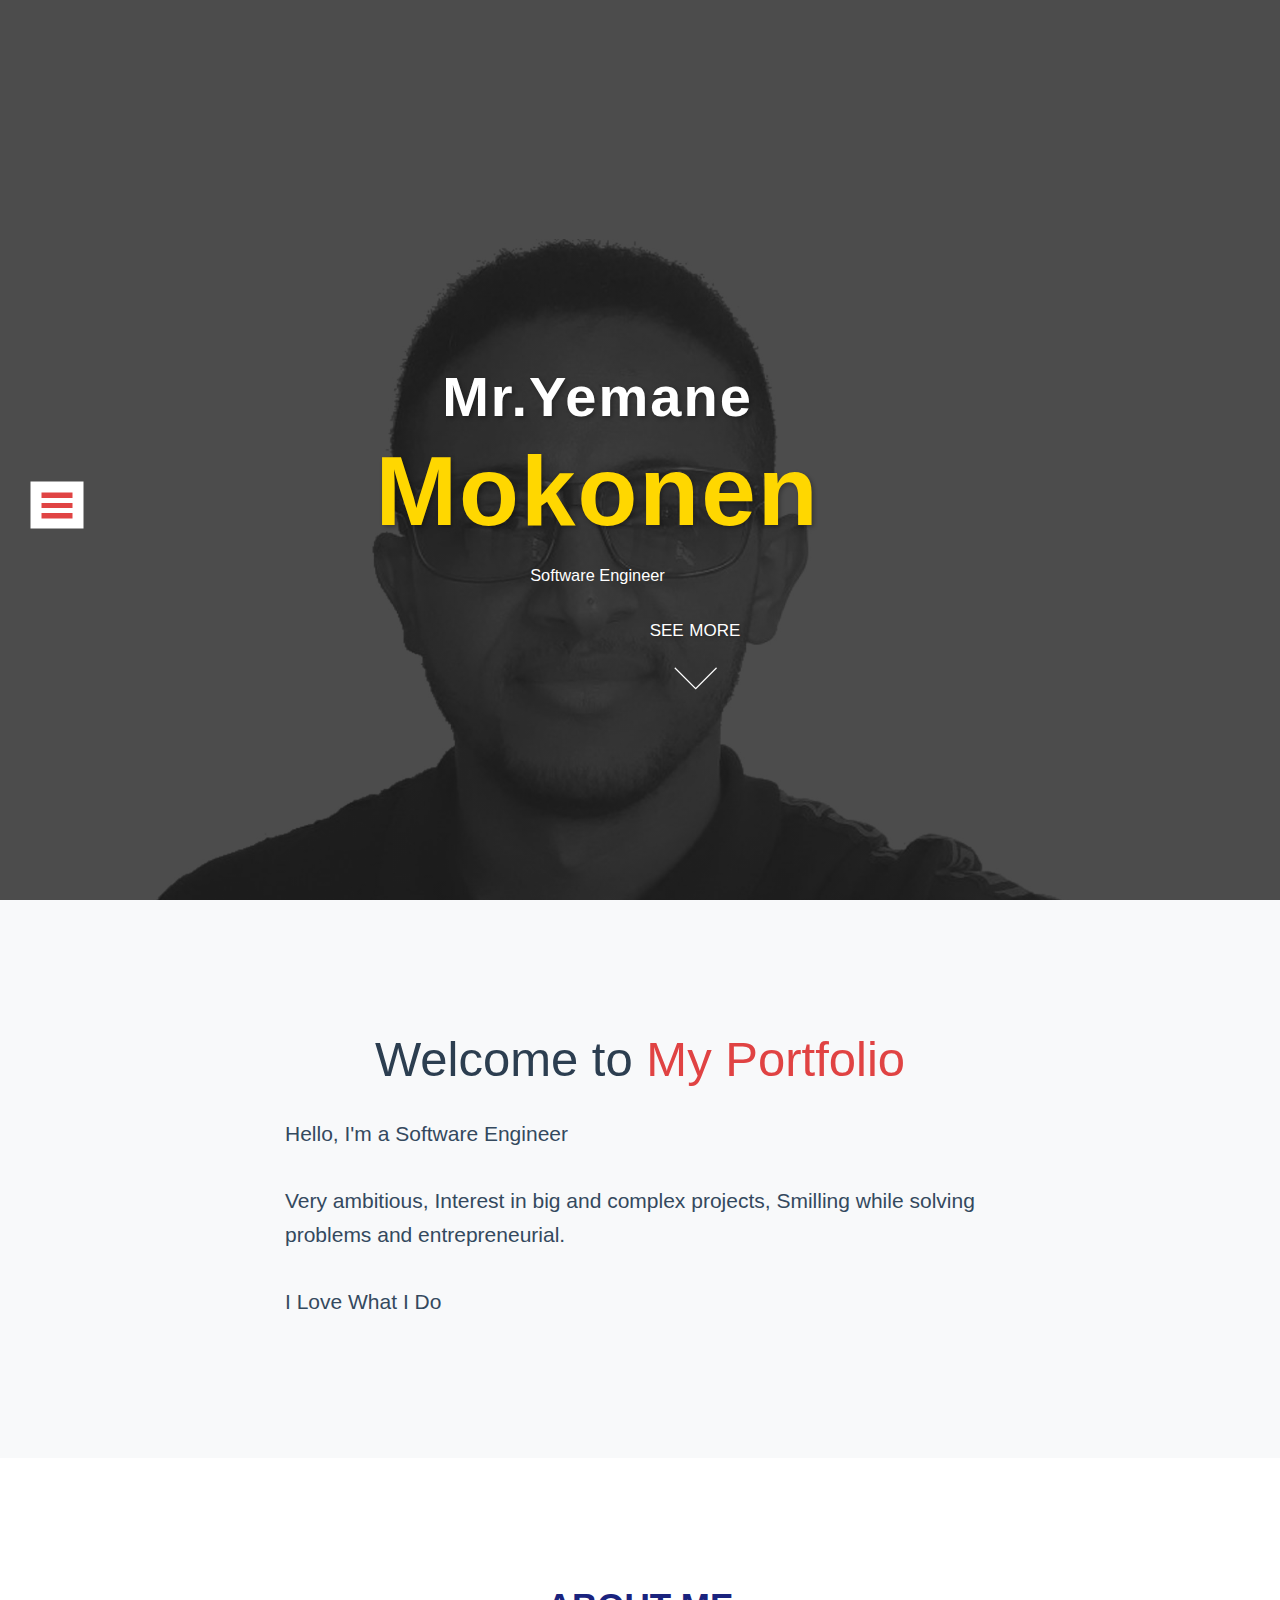
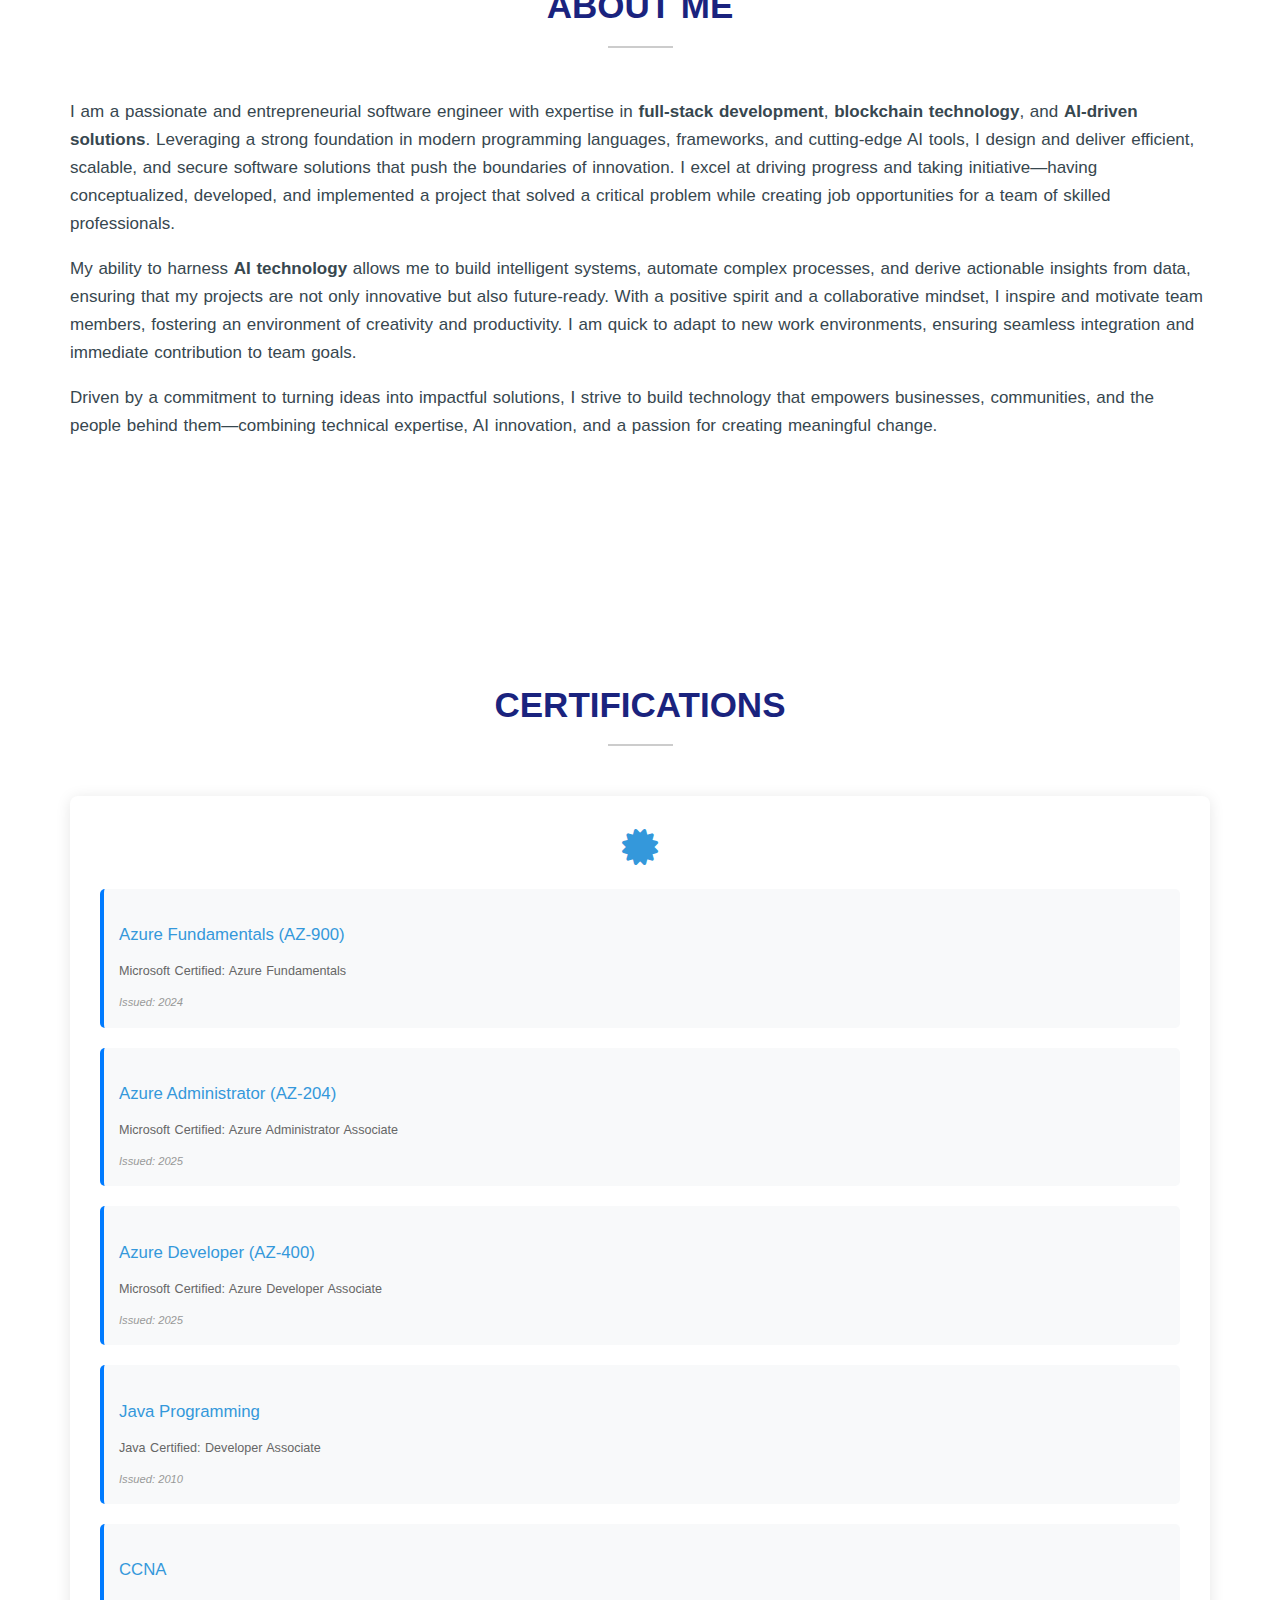
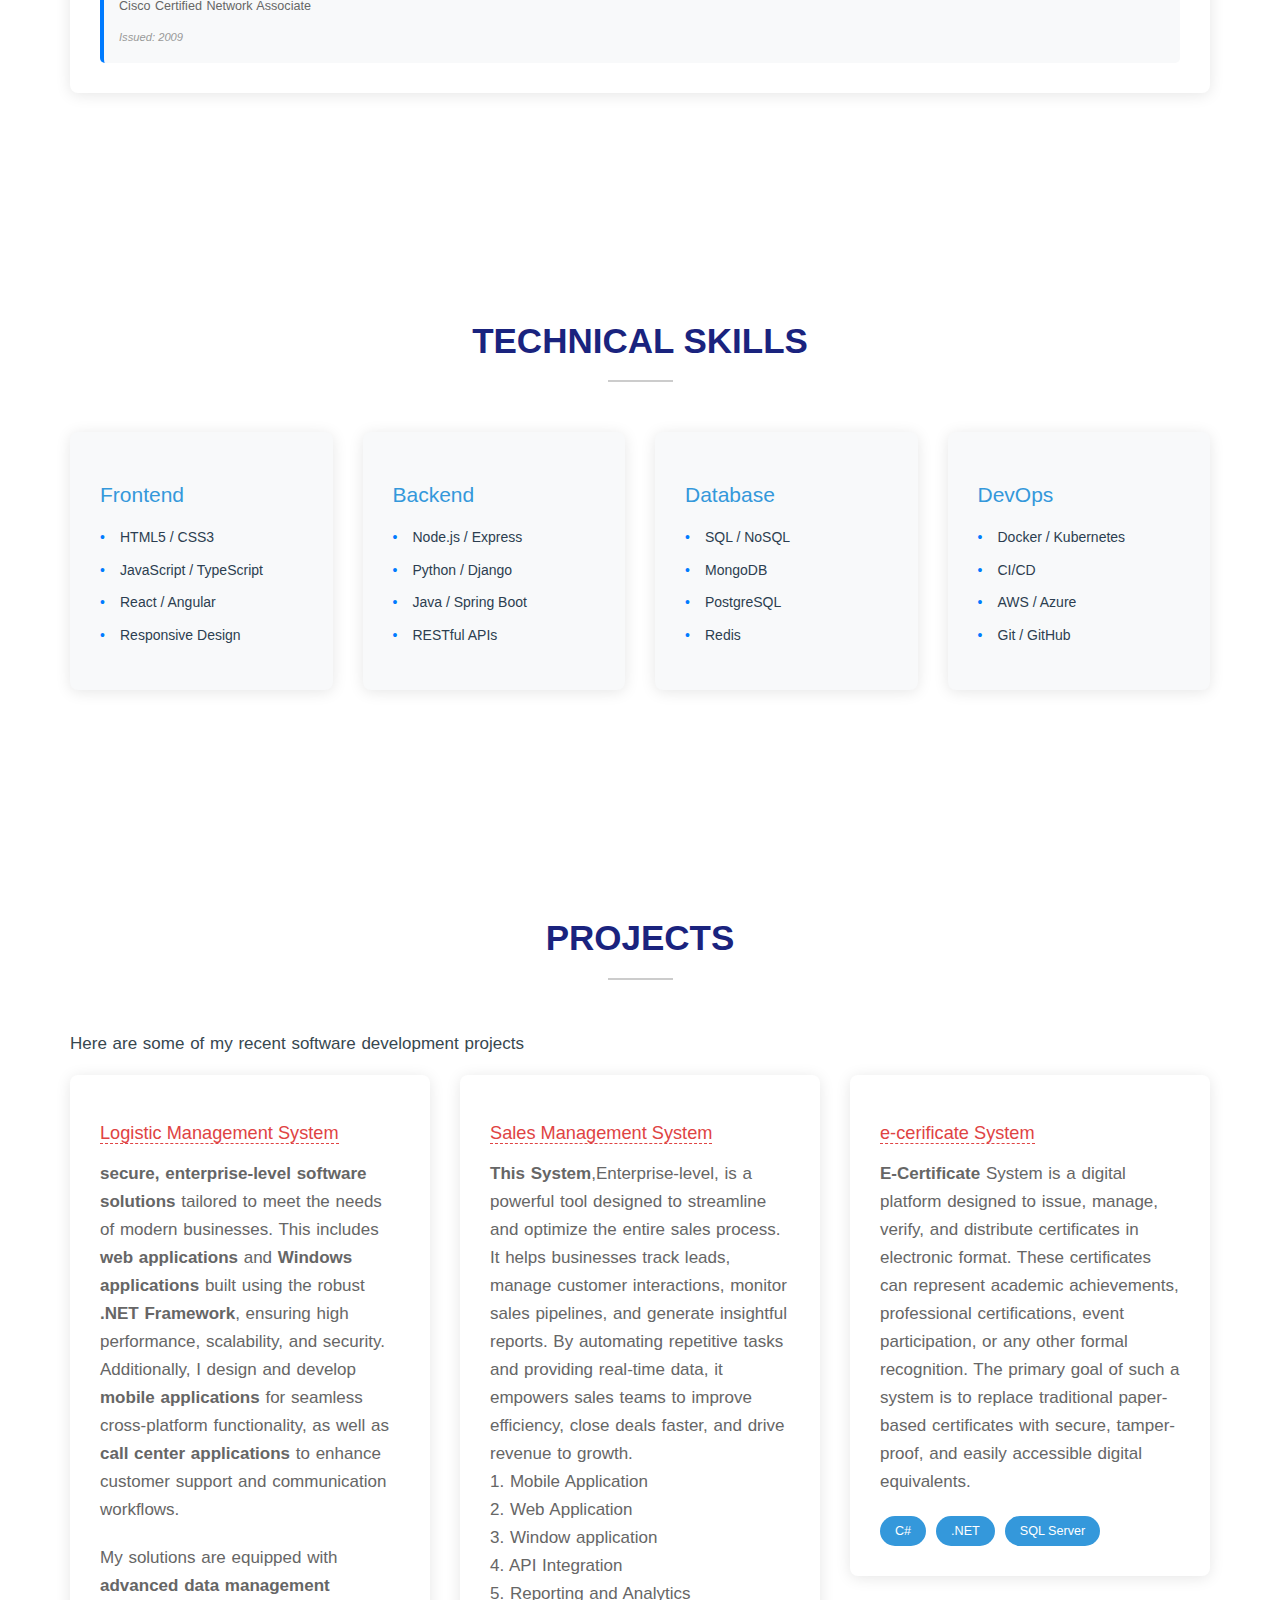
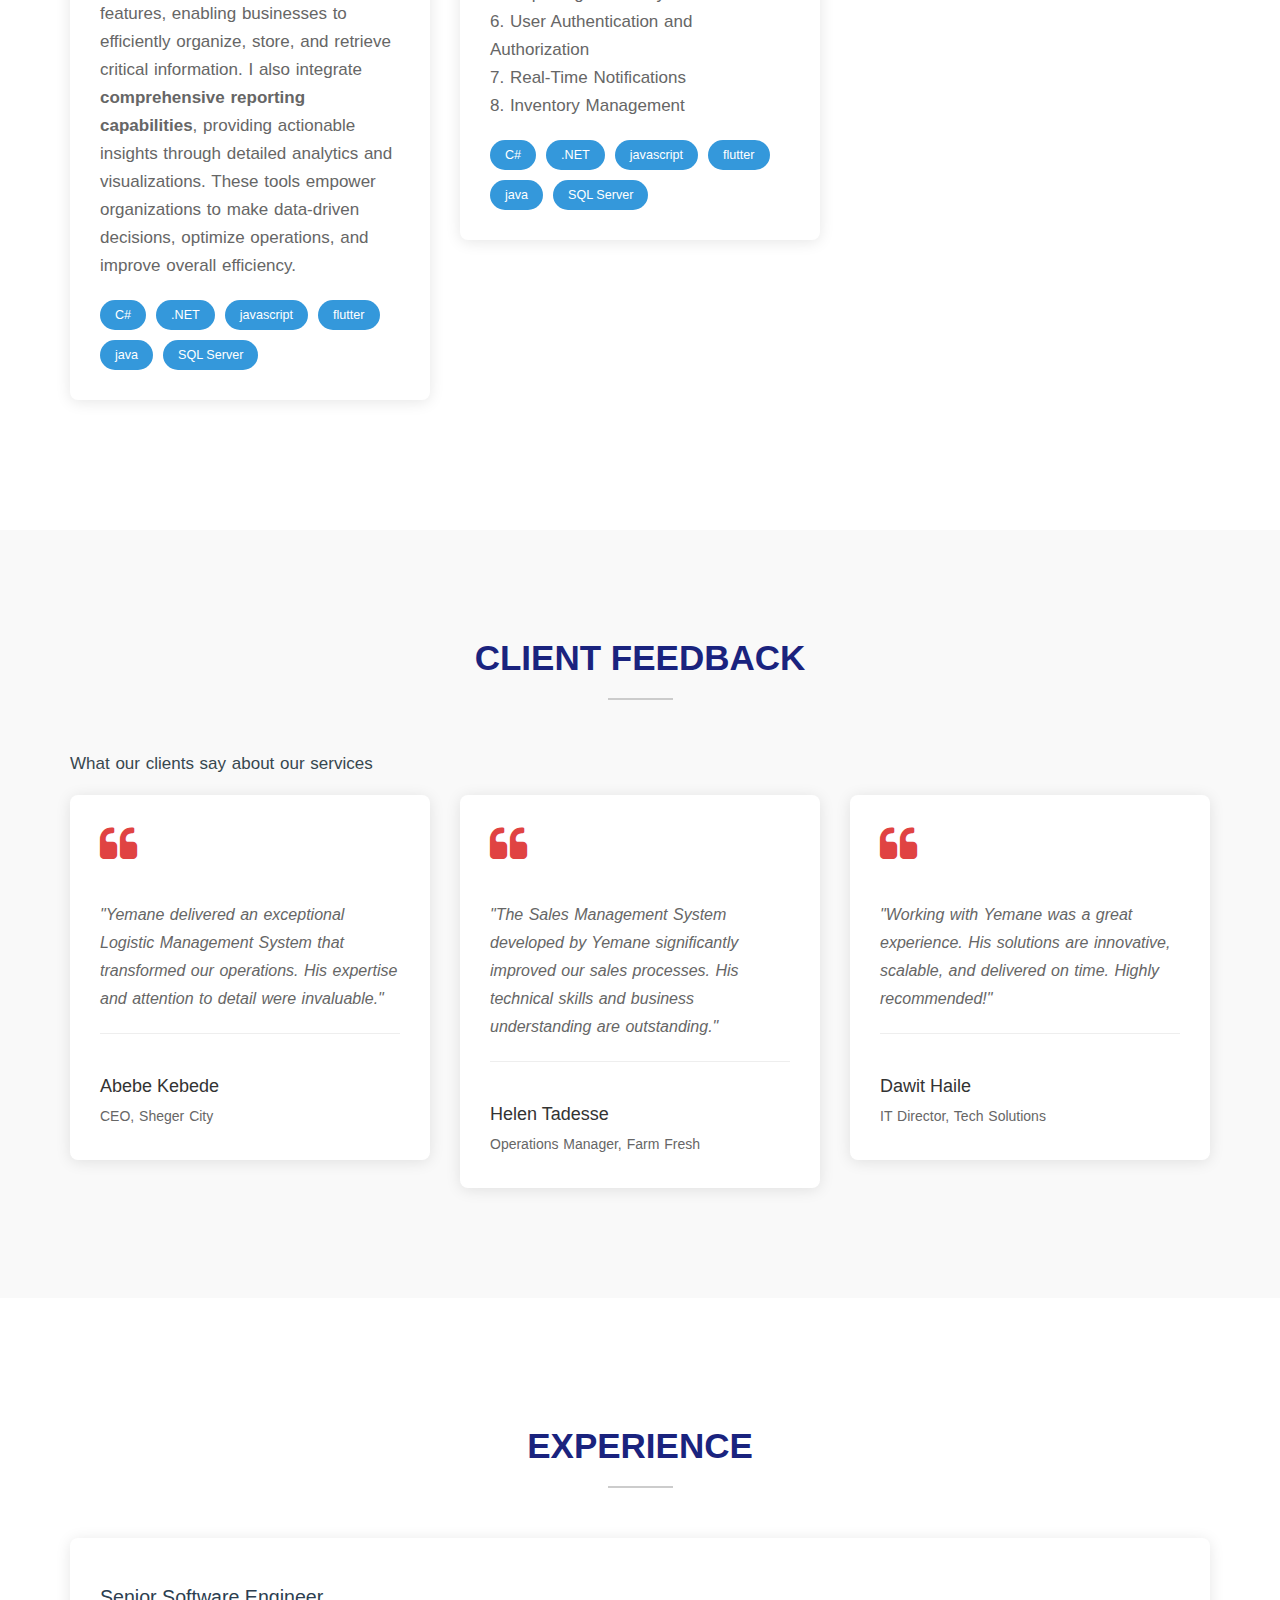
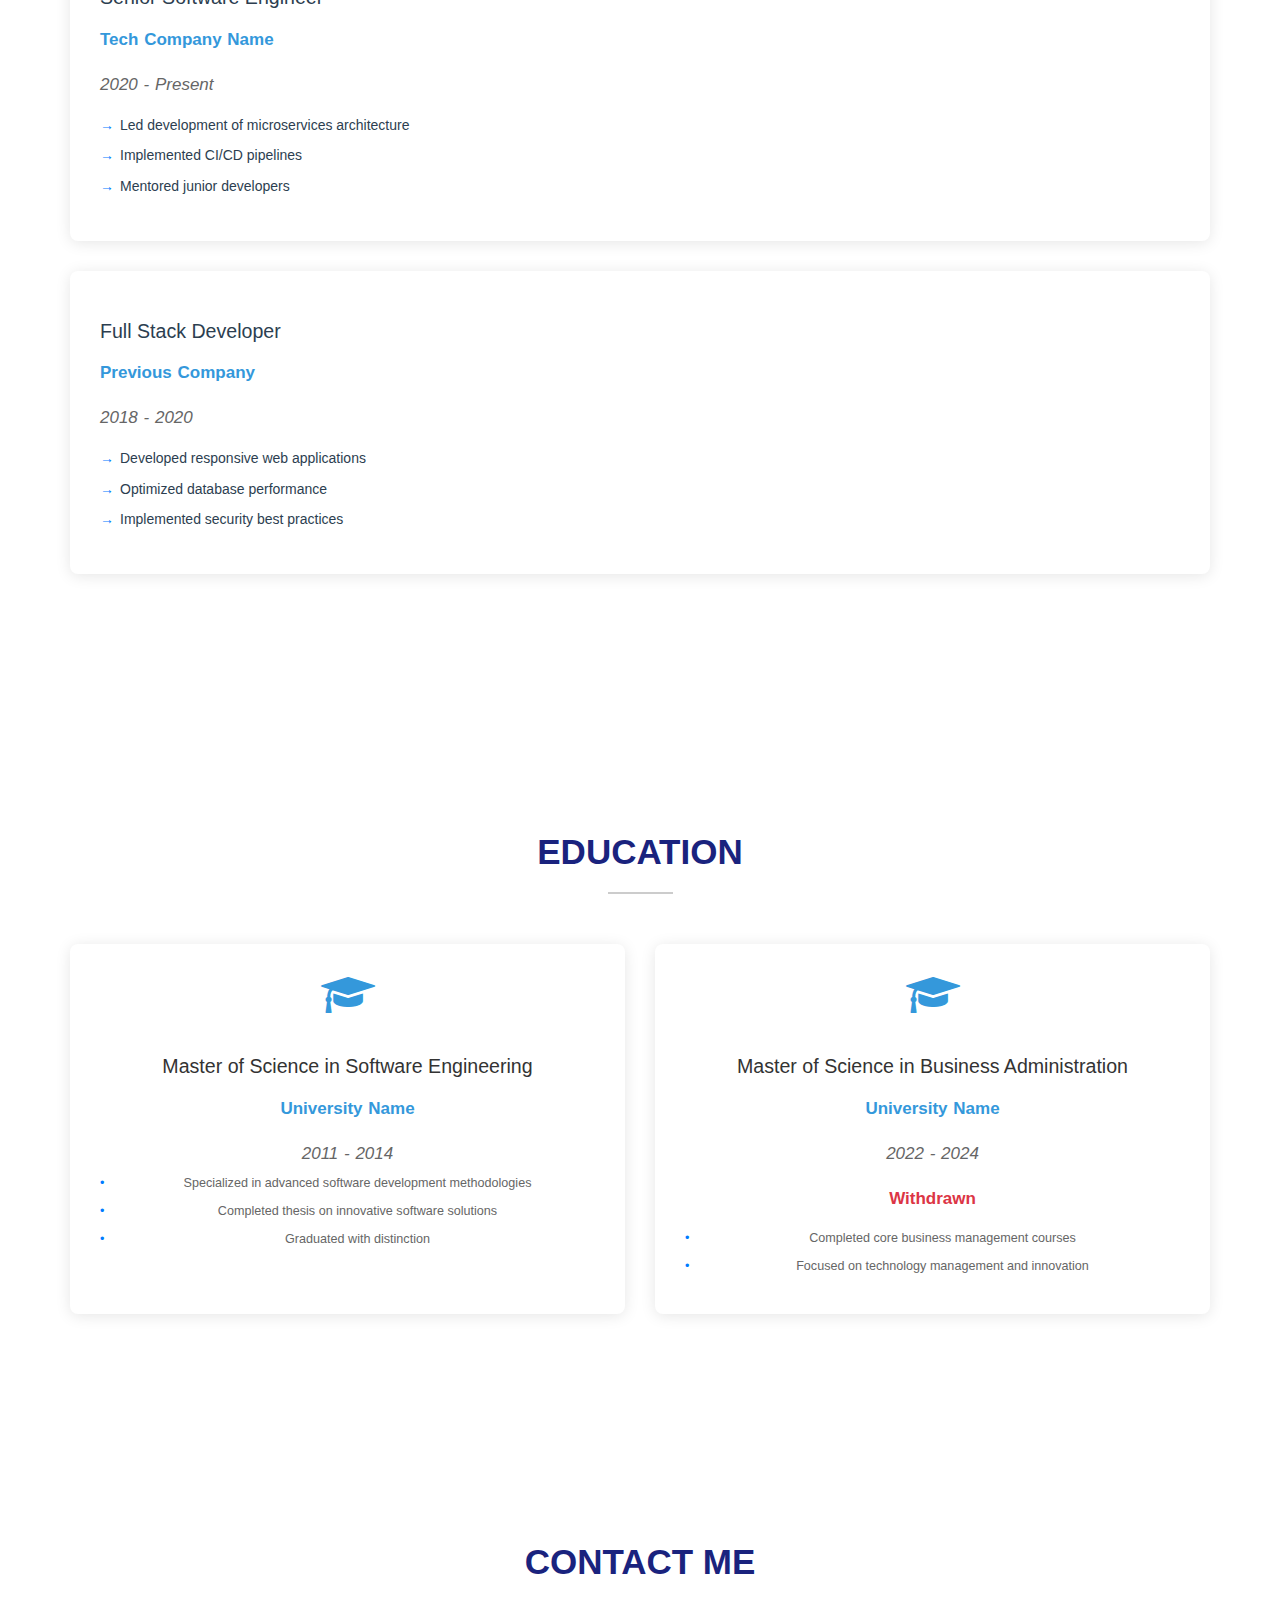
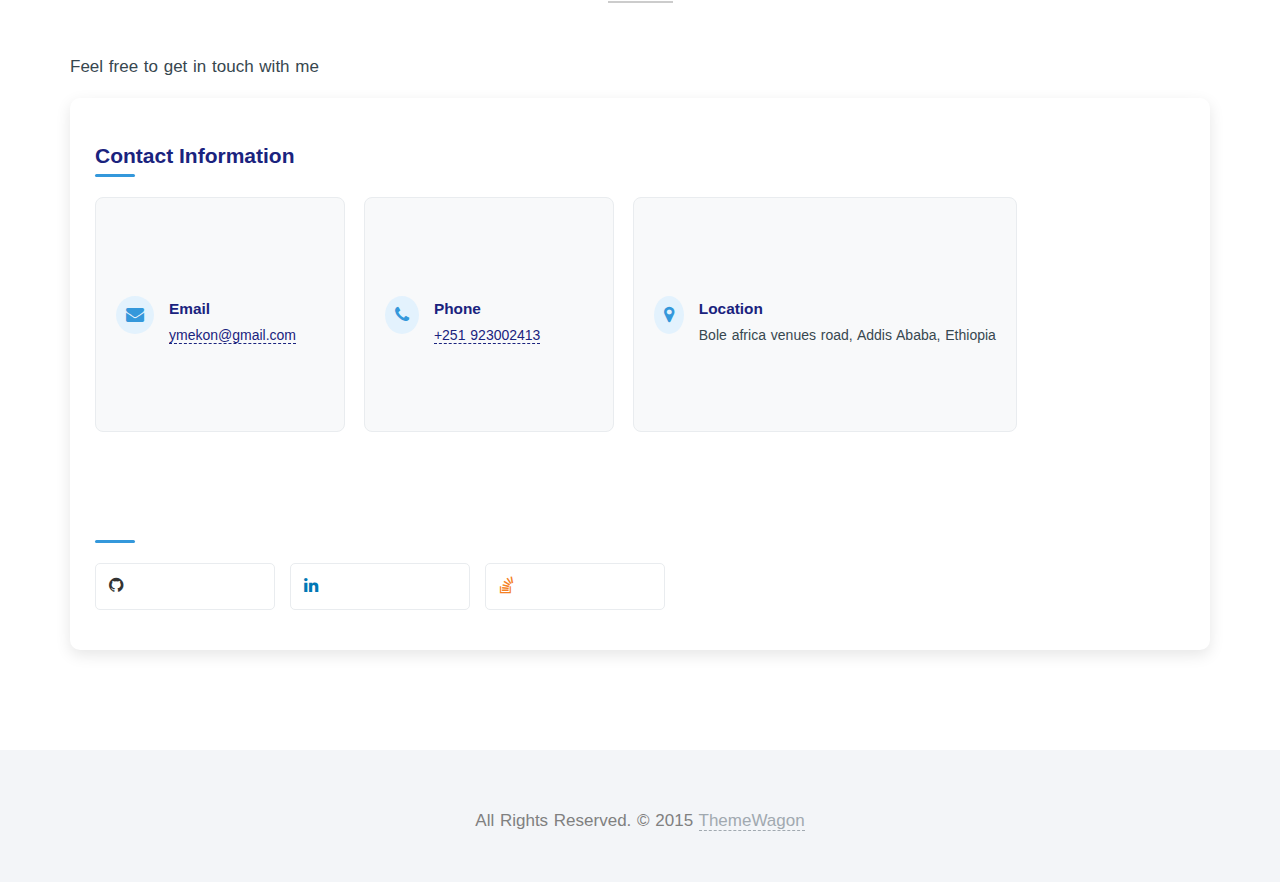
==== index.html @ d92b032f "Initial commit" ====
<!DOCTYPE html>
<html lang="en">
  <head>
    <meta charset="utf-8">
    <meta http-equiv="X-UA-Compatible" content="IE=edge">
    <meta name="viewport" content="width=device-width, initial-scale=1">
	<!-- Website Title -->
    <title>My Portfolio - Professional Website</title>
    <!-- Bootstrap -->
    <link href="assets/bootstrap/css/bootstrap.min.css" rel="stylesheet">
	<!-- Font-Awesome -->
    <link href="assets/font-awesome/css/font-awesome.min.css" rel="stylesheet">
	<!-- Lightbox -->
	<link href="assets/lightbox/css/lightbox.css" rel="stylesheet">
    <!-- Text Rotator-->
	<link href="assets/textrotator/simpletextrotator.css" rel="stylesheet">
	<!-- FlexSlider -->
    <link href="assets/flexslider/flexslider.css" rel="stylesheet">
	<!-- Theme Style -->
    <link href="css/style.css" rel="stylesheet">
	<!-- Animations -->
    <link href="css/animate.css" rel="stylesheet">
	<!-- Custom Favicon -->
	<link href="img/favicon.ico" rel="shortcut icon" type="image/x-icon" /> 
    <!-- HTML5 Shim and Respond.js IE8 support of HTML5 elements and media queries -->
    <!-- WARNING: Respond.js doesn't work if you view the page via file:// -->
    <!--[if lt IE 9]>
    <script src="assets/html5shiv/html5shiv.js"></script>
    <script src="assets/respond/respond.min.js"></script>
    <![endif]-->
  </head>
    <body id="top">

      <!-- ****************************** Preloader ************************** -->
      <div id="preloader"></div>


	  	<!-- ==========================
        HEADER SECTION 
        =========================== -->
        <header id="home">
		    <!-- creative menu -->
            <div class="container-fluid">
              <div class="row">
                <div class="menu-wrap">
				<nav class="menu">
				    <!-- Menu Links -->
					<div class="icon-list">
						<a href="#home"><i class="fa fa-fw fa-home"></i><span>Home</span></a>
						<a href="#about"><i class="fa fa-fw fa-user"></i><span>About</span></a>
						<a href="#skills"><i class="fa fa-fw fa-code"></i><span>Skills</span></a>
						<a href="#certifications"><i class="fa fa-fw fa-certificate"></i><span>Certifications</span></a>
						<a href="#portfolio"><i class="fa fa-fw fa-briefcase"></i><span>Portfolio</span></a>
						<a href="#experience"><i class="fa fa-fw fa-briefcase"></i><span>Experience</span></a>
						<a href="#education"><i class="fa fa-fw fa-graduation-cap"></i><span>Education</span></a>
						<a href="#contact"><i class="fa fa-fw fa-envelope"></i><span>Contact</span></a>
					</div>
				</nav>
			    </div>
			    <button class="menu-button" id="open-button"></button><!-- menu button -->
              </div><!--/row-->
            </div><!--/container-->
		  <!-- Header Image -->
          <section class="hero" id="hero">
            <div class="container">
			  <!-- Slider Button (don't edit!)-->
              <div class="row">
                <div class="col-md-12 text-right navicon">
                  <a id="nav-toggle" class="nav_slide_button" href="#"><span></span></a>
                </div>
              </div>

			  <!-- HEADER HEADLINE -->

              <div class="row">
                <div class="col-md-8 col-md-offset-1 inner">
                  <h1 class="animated fadeInDown">
                    <span class="name">Mr.Yemane</span><br/>
                    <span class="lastname">Mokonen</span>
                  </h1><!-- Title -->
                  <h3 class="animated fadeInUp delay-05s"><span class="rotate" style="color: #fff;">Software Engineer,Full Stack Developer,Blockchain Developer,Interest in big and complex projects,Smilling while solving problems</span></h3><!-- Text Rotator -->
                </div>
              </div>
			  <!-- Learn More Button -->
              <div class="row">
                <div class="col-md-6 col-md-offset-3 text-center" >
                  <a href="#about" class="scrollto wow fadeInUp delay-5s ">
			            <p style="color: #fff;">SEE MORE</p>
			            <p class="scrollto--arrow"><img src="img/scroll-down.png" alt="scroll down arrow"></p>
			        </a>
                </div>
              </div>
            </div>
          </section>
		  <!-- Header Image End -->
        </header>
		<!-- ==========================
        HEADER SECTION END  
        =========================== 
      
      -->
		
		
		
		
		<!-- ==========================
        MAIN SECTION 
        =========================== -->
        <div id="main">
          <section id="welcome" class="parallax-section">
            <div class="container">
              <div class="row">
                <div class="col-md-offset-2 col-md-8">
                  <h1 class="wow fadeIn" data-wow-offset="50" data-wow-delay="0.9s">Welcome to <span style="color: #E04343;">My Portfolio</span></h1>
                  <div class="element">
                    <div class="sub-element">Hello, I'm a Software Engineer</div>
                    <br/>
                    <div class="sub-element">Very ambitious, Interest in big and complex projects, Smilling while solving problems and entrepreneurial.</div>
                    <br/>
                    <div class="sub-element">I Love What I Do</div>
                  </div>
                 
                </div>
              </div>
            </div>
          </section>

          <!-- ==========================
            ABOUT SECTION 
            =========================== -->
          <section id="about" class="parallax-section">
            <div class="container">
              <div class="row">
                <div class="col-md-12 col-sm-12">
                  <h2>About Me</h2>

                  <p>
                    I am a passionate and entrepreneurial software engineer with expertise in <strong>full-stack development</strong>, <strong>blockchain technology</strong>, and <strong class="highlight">AI-driven solutions</strong>. Leveraging a strong foundation in modern programming languages, frameworks, and cutting-edge AI tools, I design and deliver efficient, scalable, and secure software solutions that push the boundaries of innovation. I excel at driving progress and taking initiative—having conceptualized, developed, and implemented a project that solved a critical problem while creating job opportunities for a team of skilled professionals.
                </p>
                <p>
                    My ability to harness <strong class="highlight">AI technology</strong> allows me to build intelligent systems, automate complex processes, and derive actionable insights from data, ensuring that my projects are not only innovative but also future-ready. With a positive spirit and a collaborative mindset, I inspire and motivate team members, fostering an environment of creativity and productivity. I am quick to adapt to new work environments, ensuring seamless integration and immediate contribution to team goals.
                </p>
                <p>
                    Driven by a commitment to turning ideas into impactful solutions, I strive to build technology that empowers businesses, communities, and the people behind them—combining technical expertise, AI innovation, and a passion for creating meaningful change.
                </p> 
                </div>
              </div>
            </div>
          </section>

          <!-- ==========================
            CERTIFICATIONS SECTION 
            =========================== -->
          <section id="certifications" class="parallax-section">
            <div class="container">
              <div class="row">
                <div class="col-md-12 col-sm-12">
                  <h2>Certifications</h2>
                  <div class="certifications-grid">
                    <div class="certification-item">
                      <div class="cert-icon">
                        <i class="fa fa-certificate"></i>
                      </div>
                      
                      <div class="cert-list">
                        <div class="cert">
                          <h4>Azure Fundamentals (AZ-900)</h4>
                          <p>Microsoft Certified: Azure Fundamentals</p>
                          <span class="cert-date">Issued: 2024</span>
                        </div>
                        <div class="cert">
                          <h4>Azure Administrator (AZ-204)</h4>
                          <p>Microsoft Certified: Azure Administrator Associate</p>
                          <span class="cert-date">Issued: 2025</span>
                        </div>
                        <div class="cert">
                          <h4>Azure Developer (AZ-400)</h4>
                          <p>Microsoft Certified: Azure Developer Associate</p>
                          <span class="cert-date">Issued: 2025</span>
                        </div>
                        <div class="cert">
                          <h4>Java Programming</h4>
                          <p>Java Certified: Developer Associate</p>
                          <span class="cert-date">Issued: 2010</span>
                        </div>
                        <div class="cert">
                          <h4>CCNA</h4>
                          <p>Cisco Certified Network Associate</p>
                          <span class="cert-date">Issued: 2009</span>
                        </div>
                      </div>
                    </div>
                  </div>
                </div>
              </div>
            </div>
          </section>

          <!-- ==========================
            SKILLS SECTION 
            =========================== -->
          <section id="skills" class="parallax-section">
            <div class="container">
              <div class="row">
                <div class="col-md-12 col-sm-12">
                  <h2>Technical Skills</h2>
                  <div class="skills-grid">
                    <div class="skill-category">
                      <h3>Frontend</h3>
                      <ul>
                        <li>HTML5 / CSS3</li>
                        <li>JavaScript / TypeScript</li>
                        <li>React / Angular</li>
                        <li>Responsive Design</li>
                      </ul>
                    </div>
                    <div class="skill-category">
                      <h3>Backend</h3>
                      <ul>
                        <li>Node.js / Express</li>
                        <li>Python / Django</li>
                        <li>Java / Spring Boot</li>
                        <li>RESTful APIs</li>
                      </ul>
                    </div>
                    <div class="skill-category">
                      <h3>Database</h3>
                      <ul>
                        <li>SQL / NoSQL</li>
                        <li>MongoDB</li>
                        <li>PostgreSQL</li>
                        <li>Redis</li>
                      </ul>
                    </div>
                    <div class="skill-category">
                      <h3>DevOps</h3>
                      <ul>
                        <li>Docker / Kubernetes</li>
                        <li>CI/CD</li>
                        <li>AWS / Azure</li>
                        <li>Git / GitHub</li>
                      </ul>
                    </div>
                  </div>
                </div>
              </div>
            </div>
          </section>

          <!-- ==========================
            PORTFOLIO SECTION 
            =========================== -->
          <section id="portfolio" class="parallax-section">
            <div class="container">
              <div class="row">
                <div class="col-md-12 col-sm-12">
                  <h2>Projects</h2>
                  <p>Here are some of my recent software development projects</p>
                </div>
              </div>
              <div class="row">
                <div class="col-md-4 col-sm-6">
                  <div class="portfolio-item">
                    <h3><a href="https://shegercity.et" target="_blank">Logistic Management System</a></h3>
                    
                    <p>
                      <strong>secure, enterprise-level software solutions</strong> tailored to meet the needs of modern businesses. This includes <strong>web applications</strong> and <strong>Windows applications</strong> built using the robust <strong>.NET Framework</strong>, ensuring high performance, scalability, and security. Additionally, I design and develop <strong>mobile applications</strong> for seamless cross-platform functionality, as well as <strong>call center applications</strong> to enhance customer support and communication workflows.
                  </p>
                  <p>
                      My solutions are equipped with <strong>advanced data management</strong> features, enabling businesses to efficiently organize, store, and retrieve critical information. I also integrate <strong>comprehensive reporting capabilities</strong>, providing actionable insights through detailed analytics and visualizations. These tools empower organizations to make data-driven decisions, optimize operations, and improve overall efficiency.
                  </p>
                 
                    <div class="tech-stack">
                      <span>C#</span>
                      <span>.NET</span>
                      <span>javascript</span>
                      <span>flutter</span>
                      <span>java</span>
                      <span>SQL Server</span>
                    </div>
                  </div>
                </div>
                <div class="col-md-4 col-sm-6">
                  <div class="portfolio-item">
                    <h3><a href="https://farmfresh.et" target="_blank">Sales Management System</a></h3>
                    <p>
                     <strong>This System</strong>,Enterprise-level, is a powerful tool designed to streamline and optimize the entire sales process. It helps businesses track leads, manage customer interactions, monitor sales pipelines, and generate insightful reports. By automating repetitive tasks and providing real-time data, it empowers sales teams to improve efficiency, close deals faster, and drive revenue to growth. <br/>
                     1. Mobile Application <br/>
                     2. Web Application <br/>
                     3. Window application <br/>
                     4. API Integration <br/>
                     5. Reporting and Analytics <br/>
                     6. User Authentication and Authorization <br/>
                     7. Real-Time Notifications <br/>
                     8. Inventory Management <br/>
                  </p>  
                    
                    <div class="tech-stack">
                      <span>C#</span>
                      <span>.NET</span>
                      <span>javascript</span>
                      <span>flutter</span>
                      <span>java</span>
                      <span>SQL Server</span>
                    </div>
                  </div>
                </div>
                <div class="col-md-4 col-sm-6">
                  <div class="portfolio-item">
                    
                    <h3><a href="https://metrodigitalservices.et" target="_blank">e-cerificate System</a></h3>
                    <p><strong>E-Certificate </strong>System is a digital platform designed to issue, manage, verify, and distribute certificates in electronic format. These certificates can represent academic achievements, professional certifications, event participation, or any other formal recognition. The primary goal of such a system is to replace traditional paper-based certificates with secure, tamper-proof, and easily accessible digital equivalents.</p>
                    <div class="tech-stack">
                      <span>C#</span>
                      <span>.NET</span>
                      <span>SQL Server</span>
                    </div>
                  </div>
                </div>
              </div>
            </div>
          </section>

          <!-- ==========================
            CLIENT FEEDBACK SECTION 
            =========================== -->
          <section id="client-feedback" class="parallax-section">
            <div class="container">
              <div class="row">
                <div class="col-md-12 col-sm-12">
                  <h2>Client Feedback</h2>
                  <p>What our clients say about our services</p>
                </div>
              </div>
              <div class="row">
                <div class="col-md-4 col-sm-6">
                  <div class="feedback-item">
                    <div class="feedback-content">
                      <i class="fa fa-quote-left"></i>
                      <p>"Yemane delivered an exceptional Logistic Management System that transformed our operations. His expertise and attention to detail were invaluable."</p>
                      <div class="client-info">
                        <h4>Abebe Kebede</h4>
                        <p>CEO, Sheger City</p>
                      </div>
                    </div>
                  </div>
                </div>
                <div class="col-md-4 col-sm-6">
                  <div class="feedback-item">
                    <div class="feedback-content">
                      <i class="fa fa-quote-left"></i>
                      <p>"The Sales Management System developed by Yemane significantly improved our sales processes. His technical skills and business understanding are outstanding."</p>
                      <div class="client-info">
                        <h4>Helen Tadesse</h4>
                        <p>Operations Manager, Farm Fresh</p>
                      </div>
                    </div>
                  </div>
                </div>
                <div class="col-md-4 col-sm-6">
                  <div class="feedback-item">
                    <div class="feedback-content">
                      <i class="fa fa-quote-left"></i>
                      <p>"Working with Yemane was a great experience. His solutions are innovative, scalable, and delivered on time. Highly recommended!"</p>
                      <div class="client-info">
                        <h4>Dawit Haile</h4>
                        <p>IT Director, Tech Solutions</p>
                      </div>
                    </div>
                  </div>
                </div>
              </div>
            </div>
          </section>

          <!-- ==========================
            EXPERIENCE SECTION 
            =========================== -->
          <section id="experience" class="parallax-section">
            <div class="container">
              <div class="row">
                <div class="col-md-12 col-sm-12">
                  <h2>Experience</h2>
                  <div class="experience-item">
                    <h3>Senior Software Engineer</h3>
                    <p class="company">Tech Company Name</p>
                    <p class="period">2020 - Present</p>
                    <ul>
                      <li>Led development of microservices architecture</li>
                      <li>Implemented CI/CD pipelines</li>
                      <li>Mentored junior developers</li>
                    </ul>
                  </div>
                  <div class="experience-item">
                    <h3>Full Stack Developer</h3>
                    <p class="company">Previous Company</p>
                    <p class="period">2018 - 2020</p>
                    <ul>
                      <li>Developed responsive web applications</li>
                      <li>Optimized database performance</li>
                      <li>Implemented security best practices</li>
                    </ul>
                  </div>
                </div>
              </div>
            </div>
          </section>

          <!-- ==========================
            EDUCATION SECTION 
            =========================== -->
          <section id="education" class="parallax-section">
            <div class="container">
              <div class="row">
                <div class="col-md-12 col-sm-12">
                  <h2>Education</h2>
                  <div class="education-grid">
                    <div class="education-item">
                      <div class="edu-icon">
                        <i class="fa fa-graduation-cap"></i>
                      </div>
                      <div class="edu-content">
                        <h3>Master of Science in Software Engineering</h3>
                        <p class="institution">University Name</p>
                        <p class="period">2011 - 2014</p>
                        <ul>
                          <li>Specialized in advanced software development methodologies</li>
                          <li>Completed thesis on innovative software solutions</li>
                          <li>Graduated with distinction</li>
                        </ul>
                      </div>
                    </div>
                    <div class="education-item">
                      <div class="edu-icon">
                        <i class="fa fa-graduation-cap"></i>
                      </div>
                      <div class="edu-content">
                        <h3>Master of Science in Business Administration</h3>
                        <p class="institution">University Name</p>
                        <p class="period">2022 - 2024</p>
                        <p class="status">Withdrawn</p>
                        <ul>
                          <li>Completed core business management courses</li>
                          <li>Focused on technology management and innovation</li>
                        </ul>
                      </div>
                    </div>
                  </div>
                </div>
              </div>
            </div>
          </section>

          <!-- ==========================
            CONTACT SECTION 
            =========================== -->
          <section id="contact" class="parallax-section">
            <div class="container">
              <div class="row">
                <div class="col-md-12 col-sm-12">
                  <h2>Contact Me</h2>
                  <p>Feel free to get in touch with me</p>
                </div>
              </div>
              <div class="row">
                <div class="col-md-12 col-sm-12">
                  <div class="contact-info">
                    <h3>Contact Information</h3>
                    <div class="contact-item">
                      <i class="fa fa-envelope"></i>
                      <div class="contact-details">
                        <h4>Email</h4>
                        <p><a href="mailto:ymekon@gmail.com">ymekon@gmail.com</a></p>
                      </div>
                    </div>
                    <div class="contact-item">
                      <i class="fa fa-phone"></i>
                      <div class="contact-details">
                        <h4>Phone</h4>
                        <p><a href="tel:+251912345678">+251 923002413</a></p>
                      </div>
                    </div>
                    <div class="contact-item">
                      <i class="fa fa-map-marker"></i>
                      <div class="contact-details">
                        <h4>Location</h4>
                        <p>Bole africa venues road, Addis Ababa, Ethiopia</p>
                      </div>
                    </div>
                    
                    <div class="social-links">
                      <h3>Professional Links</h3>
                      <div class="social-grid">
                        <a href="https://github.com/yourusername" class="social-link" target="_blank">
                          <i class="fa fa-github"></i>
                          <span>GitHub</span>
                        </a>
                        <a href="https://www.linkedin.com/in/yemane-mokonen-0724aa35/" class="social-link" target="_blank">
                          <i class="fa fa-linkedin"></i>
                          <span>LinkedIn</span>
                        </a>
                        <a href="https://stackoverflow.com/users/yourusername" class="social-link" target="_blank">
                          <i class="fa fa-stack-overflow"></i>
                          <span>Stack Overflow</span>
                        </a>
                      </div>
                    </div>
                  </div>
                </div>
              </div>
            </div>
          </section>
        </div>
		<!-- ==========================
        ABOUT SECTION END
        =========================== -->	

		
		<!-- ==========================
        FOOTER SECTION
        =========================== -->
        <footer>
          <div class="container">
            <div class="row">
              <div class="col-md-12 text-center">
                <p>All Rights Reserved. &copy; 2015 <a href="http://www.themewagon.com">ThemeWagon</a>
              </div>
            </div>
          </div>
        </footer>
		<!-- ==========================
        FOOTER SECTION END
        =========================== -->		
		
		
    <!-- jQuery -->
    <script src="https://ajax.googleapis.com/ajax/libs/jquery/1.11.0/jquery.min.js"></script>
    <!-- SmoothScroll -->           
    <script type="text/javascript" src="assets/smoothscroll/smoothscroll.js"></script>
    <!-- Bootstrap -->
    <script src="assets/bootstrap/js/bootstrap.min.js"></script>
	<!-- Waypoints -->
	<script src="js/waypoints.min.js"></script>
    <!-- classie.js -->
	<script src="js/classie.js"></script>
    <!-- FlexSlider -->
    <script src="assets/flexslider/jquery.flexslider.js"></script>
	<!-- Modernizr -->
    <script src="js/modernizr.js"></script>
	<!-- Text Rotator -->
	<script src="assets/textrotator/jquery.simple-text-rotator.js"></script>
	<!-- Lightbox.js -->
    <script src="assets/lightbox/js/lightbox.min.js"></script>
    <!-- Google Maps --> 
    <script type="text/javascript" src="https://maps.googleapis.com/maps/api/js?key=AIzaSyDeKBBPJTG3v5w3cNPAgM6ZsJiPyL1mP_o&amp;sensor=false"></script>
	<!-- Theme JavaScript Core -->
	<script src="js/main.js"></script>
	<script src="js/script.js"></script>

	<!-- GOOGLE MAPS DATA -->
    <script type="text/javascript">
    // When the window has finished loading create our google map below
        google.maps.event.addDomListener(window, 'load', init);
    
        function init() {
            // Basic options for a simple Google Map
            // For more options see: https://developers.google.com/maps/documentation/javascript/reference#MapOptions
            var mapOptions = {
                // How zoomed in you want the map to start at (always required)
                zoom: 15,
                
                scrollwheel: false,

                // The latitude and longitude to center the map (always required)
                center: new google.maps.LatLng(40.68961985411178, -74.01618003845215), // New York 

                // How you would like to style the map. 
                // This is where you would paste any style found on Snazzy Maps.
                styles: [	{		featureType:'water',		stylers:[{color:'#F2F2F2'},{visibility:'on'}]	},{		featureType:'landscape',		stylers:[{color:'#FFFFFF'}]	},{		featureType:'road',		stylers:[{saturation:-100},{lightness:45}]	},{		featureType:'road.highway',		stylers:[{visibility:'simplified'}]	},{		featureType:'road.arterial',		elementType:'labels.icon',		stylers:[{visibility:'off'}]	},{		featureType:'administrative',		elementType:'labels.text.fill',		stylers:[{color:'#ADADAD'}]	},{		featureType:'transit',		stylers:[{visibility:'off'}]	},{		featureType:'poi',		stylers:[{visibility:'off'}]	}]
            };

            // Get the HTML DOM element that will contain your map 
            // We are using a div with id="map" seen below in the <body>
            var mapElement = document.getElementById('googlemaps');

            // Create the Google Map using out element and options defined above
            var map = new google.maps.Map(mapElement, mapOptions);
        }
	
    </script>
	
	<!-- TEXT ROTATOR SETTINGS -->
    <script type="text/javascript">
    $(".rotate").textrotator({
      animation: "fade", // You can pick the way it animates when rotating through words. Options are dissolve (default), fade, flip, flipUp, flipCube, flipCubeUp and spin.
      separator: ",", // If you don't want commas to be the separator, you can define a new separator (|, &, * etc.) by yourself using this field.
      speed: 2000 // How many milliseconds until the next word show.
    });
    </script>
	
    </body>
</html>
---- assets/textrotator/simpletextrotator.css ----
.rotating {
  display: inline-block;
  -webkit-transform-style: preserve-3d;
  -moz-transform-style: preserve-3d;
  -ms-transform-style: preserve-3d;
  -o-transform-style: preserve-3d;
  transform-style: preserve-3d;
  -webkit-transform: rotateX(0) rotateY(0) rotateZ(0);
  -moz-transform: rotateX(0) rotateY(0) rotateZ(0);
  -ms-transform: rotateX(0) rotateY(0) rotateZ(0);
  -o-transform: rotateX(0) rotateY(0) rotateZ(0);
  transform: rotateX(0) rotateY(0) rotateZ(0);
  -webkit-transition: 0.5s;
  -moz-transition: 0.5s;
  -ms-transition: 0.5s;
  -o-transition: 0.5s;
  transition: 0.5s;
  -webkit-transform-origin-x: 50%;
}

.rotating.flip {
  position: relative;
}

.rotating .front, .rotating .back {
  left: 0;
  top: 0;
  -webkit-backface-visibility: hidden;
  -moz-backface-visibility: hidden;
  -ms-backface-visibility: hidden;
  -o-backface-visibility: hidden;
  backface-visibility: hidden;
}

.rotating .front {
  position: absolute;
  display: inline-block;
  -webkit-transform: translate3d(0,0,1px);
  -moz-transform: translate3d(0,0,1px);
  -ms-transform: translate3d(0,0,1px);
  -o-transform: translate3d(0,0,1px);
  transform: translate3d(0,0,1px);
}

.rotating.flip .front {
  z-index: 1;
}

.rotating .back {
  display: block;
  opacity: 0;
}

.rotating.spin {
  -webkit-transform: rotate(360deg) scale(0);
  -moz-transform: rotate(360deg) scale(0);
  -ms-transform: rotate(360deg) scale(0);
  -o-transform: rotate(360deg) scale(0);
  transform: rotate(360deg) scale(0);
}



.rotating.flip .back {
  z-index: 2;
  display: block;
  opacity: 1;
  
  -webkit-transform: rotateY(180deg) translate3d(0,0,0);
  -moz-transform: rotateY(180deg) translate3d(0,0,0);
  -ms-transform: rotateY(180deg) translate3d(0,0,0);
  -o-transform: rotateY(180deg) translate3d(0,0,0);
  transform: rotateY(180deg) translate3d(0,0,0);
}

.rotating.flip.up .back {
  -webkit-transform: rotateX(180deg) translate3d(0,0,0);
  -moz-transform: rotateX(180deg) translate3d(0,0,0);
  -ms-transform: rotateX(180deg) translate3d(0,0,0);
  -o-transform: rotateX(180deg) translate3d(0,0,0);
  transform: rotateX(180deg) translate3d(0,0,0);
}

.rotating.flip.cube .front {
  -webkit-transform: translate3d(0,0,100px) scale(0.9,0.9);
  -moz-transform: translate3d(0,0,100px) scale(0.85,0.85);
  -ms-transform: translate3d(0,0,100px) scale(0.85,0.85);
  -o-transform: translate3d(0,0,100px) scale(0.85,0.85);
  transform: translate3d(0,0,100px) scale(0.85,0.85);
}

.rotating.flip.cube .back {
  -webkit-transform: rotateY(180deg) translate3d(0,0,100px) scale(0.9,0.9);
  -moz-transform: rotateY(180deg) translate3d(0,0,100px) scale(0.85,0.85);
  -ms-transform: rotateY(180deg) translate3d(0,0,100px) scale(0.85,0.85);
  -o-transform: rotateY(180deg) translate3d(0,0,100px) scale(0.85,0.85);
  transform: rotateY(180deg) translate3d(0,0,100px) scale(0.85,0.85);
}

.rotating.flip.cube.up .back {
  -webkit-transform: rotateX(180deg) translate3d(0,0,100px) scale(0.9,0.9);
  -moz-transform: rotateX(180deg) translate3d(0,0,100px) scale(0.85,0.85);
  -ms-transform: rotateX(180deg) translate3d(0,0,100px) scale(0.85,0.85);
  -o-transform: rotateX(180deg) translate3d(0,0,100px) scale(0.85,0.85);
  transform: rotateX(180deg) translate3d(0,0,100px) scale(0.85,0.85);
}
---- css/style.css ----
/*========================================================================*/



/* ///////////////////////////////////////////////////////////////////// 
// 03 - Preloader
/////////////////////////////////////////////////////////////////////*/

#preloader {
    position:fixed;
    left:0;
    top:0;
    z-index:99999999999;
    width:100%;
    height:100%;
    overflow:visible;
    background: #fff url('../img/preloader.gif') no-repeat center center;
}





/* ==========================================================================
	Global Styles
========================================================================== */
a {
	color: #E04343;
	-webkit-transition:all 0.5s;
	-moz-transition:all 0.5s;
	-o-transition:all 0.5s;
	transition:all 0.5s;
	border-bottom: 1px dashed;
	outline:none!important;
}
a:hover,a:focus,a:active {
	color:#0D0D0D;
	text-decoration:none;
	outline:none!important;
}
p {
	color: #37474f;
	word-spacing:1px;
	line-height:25px;
	font-size:14px;
}
h2 {
	font-size:1.5em;
	color: #1a237e !important;
	text-transform:uppercase;
	font-weight:bold;
}
h2::after {
	content:" ";
	border:solid 1px #CCCCCC;
	display:block;
	width:65px;
	margin:20px auto;
}
h6 {
	font-size:15px;
	color:#8c8c8c;
	text-transform:uppercase;
	font-weight:bold;
}
h6::after {
	content:" ";
	border:solid 1px #CCCCCC;
	display:block;
	width:65px;
	margin-top: 20px;
}
/* ==========================================================================HTML5 display definitions========================================================================== */
article,aside,details,figcaption,figure,footer,header,hgroup,nav,section,summary {
	display:block;
}
audio,canvas,video {
	display:inline-block;
	*display:inline;
	*zoom: 1;
}
* Remove excess height in iOS 5 devices. */
audio:not([controls]) {
	display:none;
	height:0;
}
[hidden] {
	display: none;
}
/* ==========================================================================Base========================================================================== */
html {
	font-size:100%;
	-webkit-text-size-adjust:100%;
	-ms-text-size-adjust:100%;
}
html,html a {
	-webkit-font-smoothing:antialiased;
	text-shadow:1px 1px 1px rgba(0,0,0,0.004);
}
html,button,input,select,textarea {
	font-family:'Varela Round',sans-serif;
}
body {
	margin: 0;
	font-family: 'Open Sans', sans-serif;
	line-height: 1.6;
	color: #2c3e50;
}
/* ==========================================================================Links========================================================================== */
a:focus {
	outline:thin dotted;
}
a:active,a:hover {
	outline: 0;
}
/* ==========================================================================Typography========================================================================== */
@import url(http://fonts.googleapis.com/css?family=Open+Sans:300,400);
h1 {
	font-size:2em;
	margin:0.67em 0;
	color: #1a237e;
}
h2 {
	font-size:1.5em;
	margin:0.83em 0;
	color: #1a237e;
}
h3 {
	font-size:1.17em;
	margin:1em 0;
	color: #283593;
}
h4 {
	font-size:1em;
	margin:1.33em 0;
	color: #303f9f;
}
h5 {
	font-size:0.83em;
	margin:1.67em 0;
}
h6 {
	font-size: 12px;
	margin:2.33em 0;
}
abbr[title] {
	border-bottom:1px dotted;
}
b,strong {
	font-weight:bold;
}
blockquote {
	margin:0em 55px;
	border-left:4px solid #CCCCCC;
}
dfn {
	font-style:italic;
}
mark {
	background:#ff0;
	color:#000;
}
p,pre {
	margin:1em 0;
}
code,kbd,pre,samp {
	font-family:monospace,serif;
	_font-family:'courier new',monospace;
	font-size:1em;
}
pre {
	white-space:pre;
	white-space:pre-wrap;
	word-wrap:break-word;
}
q {
	quotes:none;
}
q:before,q:after {
	content:'';
	content:none;
}
small {
	font-size:75%;
}
sub,sup {
	font-size:75%;
	line-height:0;
	position:relative;
	vertical-align:baseline;
}
sup {
	top:-0.5em;
}
sub {
	bottom:-0.25em;
}
p {
	font-size: 17px;
	font-weight:100;
	line-height: 28px!important;
}
/* ==========================================================================Lists========================================================================== */
dl,menu,ol,ul {
	margin:1em 0;
}
dd {
	margin:0 0 0 40px;
}
menu,ol,ul {
	padding:0 0 0 40px;
}
nav ul,nav ol {
	list-style:none;
	list-style-image: none;
}
/* ==========================================================================Embedded content========================================================================== */
img {
	border:0;
	-ms-interpolation-mode:bicubic;
}
svg:not(:root) {
	overflow: hidden;
}
/* ==========================================================================Figures========================================================================== */
figure {
	margin: 0;
}
/* ==========================================================================Forms========================================================================== */
form {
	margin:0;
}
fieldset {
	border:1px solid #c0c0c0;
	margin:0 2px;
	padding:0.35em 0.625em 0.75em;
}
legend {
	border:0;
	padding:0;
	white-space:normal;
	*margin-left:-7px;
}
button,input,select,textarea {
	font-size:100%;
	/margin:0;
	vertical-align:baseline;
	*vertical-align:middle;
}
button,input {
	line-height:normal;
}
button,html input[type="button"],input[type="reset"],input[type="submit"] {
	-webkit-appearance:button;
	cursor:pointer;
	*overflow:visible;
}
button[disabled],input[disabled] {
	cursor:default;
}
input[type="checkbox"],input[type="radio"] {
	box-sizing:border-box;
	padding:0;
	*height:13px;
	*width:13px;
}
input[type="search"] {
	-webkit-appearance:textfield;
	-moz-box-sizing:content-box;
	-webkit-box-sizing:content-box;
	box-sizing:content-box;
}
input[type="search"]::-webkit-search-cancel-button,input[type="search"]::-webkit-search-decoration {
	-webkit-appearance:none;
}
button::-moz-focus-inner,input::-moz-focus-inner {
	border:0;
	padding:0;
}
textarea {
	overflow:auto;
	vertical-align: top;
}
/* ==========================================================================Tables========================================================================== */
table {
	border-collapse:collapse;
	border-spacing: 0;
}
/* ==========================================================================Section Styles========================================================================== */
.section-padding {
	padding:90px 0 100px
}
.dark-bg {
	background:#f3f5f8;
}
.light-bg {
	background-color:#fff;
}
.dark-box {
	background: #F3F5F8;
	-webkit-box-shadow: 0px 3px 0px 0px #E04343;
	-moz-box-shadow: 0px 3px 0px 0px #E04343;
	box-shadow: 0px 3px 0px 0px #E04343;
	padding:20px 0;
}
.dark-box:hover,.dark-box:focus {
	-webkit-box-shadow: 0px 3px 0px 0px #FFE801;
	-moz-box-shadow: 0px 3px 0px 0px #FFE801;
	box-shadow: 0px 3px 0px 0px #FFE801;
}
.box-hover {
	transition:all 500ms ease-in-out;
	-webkit-transition:all 500ms ease-in-out;
	-moz-transition:all 500ms ease-in-out;
	-o-transition:all 500ms ease-in-out;
}
.box-hover:hover,.box-hover:focus {
	transform:translate(0,-15px);
	-webkit-transform:translate(0,-15px);
	-ms-transform:translate(0,-15px);
}
.wrapper {
	height:650px;
}
.nopadding {
	padding:0;
}
.inner {
	padding-top: 138px;
}
/* ==========================================================================Navigation========================================================================== */
.menu-wrap a {
	color:#555d7c;
	outline:none!important;
}
.menu-wrap a:hover,.menu-wrap a:focus {
	color: #E04343;
}
.content-wrap {
	overflow-y:scroll;
	-webkit-overflow-scrolling:touch;
	-webkit-transition:-webkit-transform 0.4s;
	transition:transform 0.4s;
	-webkit-transition-timing-function:cubic-bezier(0.7,0,0.3,1);
	transition-timing-function:cubic-bezier(0.7,0,0.3,1);
}
.content {
	position:relative;
	background:#b4bad2;
	padding-bottom: 12em;
}
/* Common styles for menu button and menu-wrap */
.menu-button,.menu-wrap {
	position:fixed;
	width:2.5em;
	height:2.25em;
	font-size:1.5em;
	-webkit-transform:translate3d(0.5em,1.5em,0);
	transform: translate3d(0.5em,1.5em,0);
}
/* Menu Button */
.menu-button {
	z-index:1000;
	margin:0;
	padding:0;
	border:none;
	text-indent:2.5em;
	color:transparent;
	background:transparent;
	left: 20px;
}
.menu-button::before {
	position:absolute;
	top:0.5em;
	right:0.5em;
	bottom:0.5em;
	left:0.5em;
	background: linear-gradient(#E04343 20%,rgba(0, 0, 0, 0) 20%,rgba(0, 0, 0, 0) 40%,#E04343 40%,#E04343 60%,rgba(0, 0, 0, 0) 60%,rgba(0, 0, 0, 0) 80%,#E04343 80%);
	content:'';
}
.menu-button:hover {
	opacity: 0.6;
}
/* Menu */
.menu-wrap {
	z-index:999;
	background: rgba(255, 255, 255, 1);
	-webkit-transition:width 0.4s,height 0.4s,-webkit-transform 0.4s;
	transition:width 0.4s,height 0.4s,transform 0.4s;
	-webkit-transition-timing-function:cubic-bezier(0.7,0,0.3,1);
	transition-timing-function:cubic-bezier(0.7,0,0.3,1);
	left: 20px;
}
.menu {
	height:100%;
	overflow:hidden;
	font-size:0.75em;
}
.icon-list {
	float:right;
	padding:2.5em 2em 0 4em;
}
.icon-list a {
	opacity:0;
	display:inline-block;
	padding:0 0.2em;
	margin:0 15px;
	text-align:center;
	font-size:1.2em;
	color: #353535;
}
.icon-list a span {
	display:block;
	text-transform:uppercase;
	letter-spacing:1px;
	font-size:0.5em;
	font-weight:700;
	padding-top: 0.5em;
}
/* Shown menu */
.show-menu .content-wrap {
	-webkit-transition-delay:0s;
	transition-delay:0s;
	-webkit-transform:translate3d(0,125px,0);
	transform:translate3d(0,125px,0);
}
.show-menu .menu-wrap {
	width:100%;
	height:125px;
	-webkit-transform:translate3d(0,0,0);
	transform:translate3d(0,0,0);
	-webkit-transition-delay:0s;
	transition-delay:0s;
	border-bottom: 1px solid #E04343;
}
.show-menu .icon-list a {
	opacity:1;
	-webkit-transition:opacity 0.4s 0.4s;
	transition:opacity 0.4s 0.4s;
}
.show-menu .icon-list a:nth-child(2) {
	-webkit-transition-delay:0.42s;
	transition-delay:0.42s;
}
.show-menu .icon-list a:nth-child(3) {
	-webkit-transition-delay:0.44s;
	transition-delay:0.44s;
}
.show-menu .icon-list a:nth-child(4) {
	-webkit-transition-delay:0.46s;
	transition-delay:0.46s;
}
.show-menu .icon-list a:nth-child(5) {
	-webkit-transition-delay:0.48s;
	transition-delay:0.48s;
}
.show-menu .icon-list a:nth-child(6) {
	-webkit-transition-delay:0.5s;
	transition-delay: 0.5s;
}
/* ==========================================================================Hero========================================================================== */
#home {
    background: linear-gradient(rgba(0,0,0,0.7), rgba(0,0,0,0.7)), url('../img/header-bg.jpg');
    background-size: cover;
    background-position: center;
    height: 100vh;
    display: flex;
    align-items: center;
    text-align: center;
    color: #fff;
}

#home h1 {
    font-size: 4em;
    margin-bottom: 20px;
    font-weight: 700;
    letter-spacing: 2px;
}

#home .name {
    color: #fff;
    text-shadow: 2px 2px 4px rgba(0,0,0,0.3);
    display: inline-block;
    position: relative;
}

#home .name:after {
    content: '';
    position: absolute;
    width: 100%;
    height: 3px;
    bottom: -5px;
    left: 0;
    background: #fff;
    transform: scaleX(0);
    transform-origin: right;
    transition: transform 0.3s ease;
}

#home .name:hover:after {
    transform: scaleX(1);
    transform-origin: left;
}

#home .lastname {
    color: #ffd700;
    text-shadow: 2px 2px 4px rgba(0,0,0,0.3);
    display: inline-block;
    position: relative;
}

#home .lastname:after {
    content: '';
    position: absolute;
    width: 100%;
    height: 3px;
    bottom: -5px;
    left: 0;
    background: #fff;
    transform: scaleX(0);
    transform-origin: right;
    transition: transform 0.3s ease;
}

#home .lastname:hover:after {
    transform: scaleX(1);
    transform-origin: left;
}

#home .element {
    font-size: 1.5em;
    margin-bottom: 30px;
    color: #ffffff;
    text-shadow: 1px 1px 2px rgba(0,0,0,0.2);
}

/* Section Styles */
section {
    padding: 100px 0;
}

section h2 {
    text-align: center;
    margin-bottom: 50px;
    font-size: 2.5em;
}

/* Skills Section */
.skills-grid {
    display: grid;
    grid-template-columns: repeat(auto-fit, minmax(250px, 1fr));
    gap: 30px;
    margin-top: 40px;
}

.skill-category {
    background: #f8f9fa;
    padding: 30px;
    border-radius: 8px;
    box-shadow: 0 2px 15px rgba(0,0,0,0.1);
}

.skill-category h3 {
    color: #3498db;
    margin-bottom: 20px;
    font-size: 1.5em;
}

.skill-category ul {
    list-style: none;
    padding: 0;
}

.skill-category li {
    margin-bottom: 10px;
    padding-left: 20px;
    position: relative;
}

.skill-category li:before {
    content: "•";
    color: #007bff;
    position: absolute;
    left: 0;
}

/* Portfolio Section */
.portfolio-item {
    background: #fff;
    padding: 30px;
    border-radius: 8px;
    box-shadow: 0 2px 15px rgba(0,0,0,0.1);
    margin-bottom: 30px;
    transition: transform 0.3s ease;
}

.portfolio-item:hover {
    transform: translateY(-5px);
}

.portfolio-item h3 {
    color: #2c3e50;
    margin-bottom: 15px;
    font-size: 1.3em;
}

.portfolio-item p {
    color: #666;
    margin-bottom: 20px;
}

.tech-stack {
    display: flex;
    flex-wrap: wrap;
    gap: 10px;
}

.tech-stack span {
    background: #3498db;
    color: #fff;
    padding: 5px 15px;
    border-radius: 20px;
    font-size: 0.9em;
}

/* Experience Section */
.experience-item {
    background: #fff;
    padding: 30px;
    border-radius: 8px;
    box-shadow: 0 2px 15px rgba(0,0,0,0.1);
    margin-bottom: 30px;
}

.experience-item h3 {
    color: #2c3e50;
    margin-bottom: 10px;
    font-size: 1.4em;
}

.experience-item .company {
    color: #3498db;
    font-weight: bold;
    margin-bottom: 5px;
}

.experience-item .period {
    color: #666;
    font-style: italic;
    margin-bottom: 15px;
}

.experience-item ul {
    list-style: none;
    padding-left: 20px;
}

.experience-item li {
    margin-bottom: 8px;
    position: relative;
}

.experience-item li:before {
    content: "→";
    color: #007bff;
    position: absolute;
    left: -20px;
}

/* Contact Form Styles */
.form-control {
    border-radius: 0;
    border: 1px solid #ddd;
    padding: 10px;
    margin-bottom: 20px;
}

.form-control:focus {
    border-color: #007bff;
    box-shadow: none;
}

.btn-default {
    background: #3498db;
    color: #fff;
    border: none;
    padding: 10px 30px;
    border-radius: 0;
    transition: background-color 0.3s ease;
}

.btn-default:hover {
    background: #2980b9;
}

/* Contact Section Styles */
.contact-info {
    background: #ffffff;
    padding: 25px;
    border-radius: 10px;
    box-shadow: 0 5px 15px rgba(0, 0, 0, 0.1);
    max-width: 100%;
}

.contact-info h3 {
    color: #1a237e;
    margin-bottom: 20px;
    font-size: 1.5em;
    position: relative;
    padding-bottom: 10px;
    font-weight: 600;
}

.contact-info h3:after {
    content: '';
    position: absolute;
    left: 0;
    bottom: 0;
    width: 40px;
    height: 3px;
    background: #3498db;
    border-radius: 2px;
}

.contact-item {
    display: inline-flex;
    align-items: center;
    margin: 0 15px 15px 0;
    padding: 12px 20px;
    background: #f8f9fa;
    border-radius: 8px;
    transition: all 0.3s ease;
    border: 1px solid #e9ecef;
    min-width: 250px;
}

.contact-item:hover {
    background: #ffffff;
    transform: translateY(-2px);
    box-shadow: 0 3px 10px rgba(0, 0, 0, 0.05);
    border-color: #3498db;
}

.contact-item i {
    font-size: 18px;
    color: #3498db;
    margin-right: 15px;
    background: #e3f2fd;
    padding: 10px;
    border-radius: 50%;
}

.contact-details h4 {
    color: #1a237e;
    margin-bottom: 3px;
    font-size: 1.1em;
    font-weight: 600;
}

.contact-details p {
    color: #37474f;
    margin: 0;
    font-size: 1em;
}

.contact-details a {
    color: #1a237e;
    text-decoration: none;
    transition: color 0.3s ease;
    font-weight: 500;
}

.contact-details a:hover {
    color: #283593;
}

.social-links {
    margin-top: 25px;
    padding-top: 20px;
    border-top: 1px solid #e9ecef;
}

.social-links h3 {
    color: #1a237e;
    margin-bottom: 15px;
    font-size: 1.3em;
    font-weight: 600;
}

.social-grid {
    display: flex;
    flex-wrap: wrap;
    gap: 15px;
    margin-top: 10px;
}

.social-link {
    display: inline-flex;
    align-items: center;
    padding: 10px 20px;
    background: #f8f9fa;
    border-radius: 8px;
    color: #37474f;
    text-decoration: none;
    transition: all 0.3s ease;
    border: 1px solid #e9ecef;
    min-width: 180px;
}

.social-link:hover {
    background: #ffffff;
    transform: translateY(-2px);
    box-shadow: 0 3px 10px rgba(0, 0, 0, 0.05);
    color: #1a237e;
    text-decoration: none;
    border-color: #3498db;
}

.social-link i {
    font-size: 16px;
    margin-right: 10px;
    width: 16px;
    text-align: center;
}

.social-link span {
    font-size: 1em;
    font-weight: 500;
}

@media (max-width: 768px) {
    .contact-info {
        padding: 20px;
    }
    
    .contact-item {
        display: flex;
        margin: 0 0 10px 0;
        padding: 10px;
        min-width: 100%;
    }
    
    .contact-item i {
        padding: 8px;
        font-size: 16px;
    }
    
    .social-grid {
        flex-direction: column;
    }
    
    .social-link {
        width: 100%;
        padding: 10px;
    }
}

/* ==========================================================================About========================================================================== */
.about-image {
	height:400px;
	-webkit-background-size:cover;
	-moz-background-size:cover;
	-o-background-size:cover;
	background-size:cover;
}
.color-bg {
	background: #E04343;
}

.color-bg a {
    color: #FFE800;
}
.color-bg h6, .color-bg p {
    color: white;
}
.color-bg h6::after{
	border-color: #fff;
}
.color-bg .weight-outline-btn {
    color: white;
    border-color: white;
}
.color-bg .weight-outline-btn:hover {
  background: #FFF;
  color: #E04343;
  border-color: rgba(0, 0, 0, 0);
}
.about-text {
	padding:20px 50px 25px 50px;
}
.about-text h1 {
	text-transform: uppercase;
	font-size: 32px;
	color: #8C8C8C;
	margin-bottom: 20px;
}
.about-text p {
	font-size: 16px;
	font-weight: 400;
	line-height: 32px !important;
	color: #37474f;
	margin-bottom: 15px;
}
.about-text .btn {
	font-size: 16px;
	padding: 12px 30px;
}
.color-bg h1.arrow span {
    color: #FFE800;
}
.color-bg h1.arrow {
    color: #FFF;
}
/* ==========================================================================Services========================================================================== */
.services {
	margin-top:80px;
	margin-bottom:40px;
}
.services .icon {
	position:relative;
	width:175px;
	height:175px;
	margin:0 auto;
	text-align:center;
	line-height:180px;
	font-size:56px;
	color:#fff;
	border-radius:50%;
	box-shadow:0 0 0 0 rgba(0,0,0,0.0);
	margin-bottom:40px;
	-webkit-transition:all .3s ease-out;
	transition:all .3s ease-out;
	border: 1px solid #E04343;
	color: #E04343;
}
.services .item:hover .icon {
	background: #E04343;
	border: 1px solid #E04343;
}
.services .item [class*=fa] {
	-webkit-transition:all .3s ease-out;
	transition:all .3s ease-out;
}
.services .item:hover [class*=fa] {
	-webkit-transform:scale(1.2);
	transform:scale(1.2);
	-webkit-transition:all .3s ease-out;
	transition:all .3s ease-out;
	color:#fff;
}
.features-wrapper {
	margin:70px 0 0;
}
i.respons {
	position:relative;
	width:35px;
	height:35px;
	margin:0 auto;
	line-height:35px;
	text-align:center;
	font-size:15px;
	color:#fff;
	border-radius:50%;
	-webkit-transition:all .3s ease-out;
	transition:all .3s ease-out;
	border:1px solid #CCCCCC;
	color: #CCCCCC;
}
/* ==========================================================================iPhone Section========================================================================== */
.iphone {
	width:50%;
	background:#f3f5f8;
	float:left;
	height:100%;
	box-shadow:inset -15px -11px 40px -6px rgba(0,0,0,0.1);
	-moz-box-shadow:inset -15px -11px 40px -6px rgba(0,0,0,0.1);
	-webkit-box-shadow:inset -15px -11px 40px -6px rgba(0,0,0,0.1);
	z-index:1;
}
.fluid-white {
	width:50%;
	background:#fff;
	float:right;
	height:100%;
	z-index:2;
}
.responsive-services {
	position: relative;
}
/* ==========================================================================Portfolio========================================================================== */
.swag {
	padding:75px 0;
}
.swag h1 {
	text-transform:uppercase;
	letter-spacing:5px;
}
.swag h1 span {
	display:block;
	font-size:25px;
	margin-top:20px;
}
.down-arrow-btn {
	width:auto;
	height:40px;
	background:rgba(0,0,0,0.6);
	display:inline-block;
	margin:15px 5px 15px 5px;
	color:#fff;
	font-size:16px;
	line-height:40px;
	padding:0px 10px;
	text-align:center;
}
.down-arrow-btn:hover,.down-arrow-btn:focus {
	color:#fff;
	background:rgba(0,0,0,1);
}
.portfolio img {
	height:300px;
	width:100%;
}
img.grayscale {
	filter:url("data:image/svg+xml;utf8,<svg xmlns=\'http://www.w3.org/2000/svg\'><filter id=\'grayscale\'><feColorMatrix type=\'matrix\' values=\'0.3333 0.3333 0.3333 0 0 0.3333 0.3333 0.3333 0 0 0.3333 0.3333 0.3333 0 0 0 0 0 1 0\'/></filter></svg>#grayscale");
	/* Firefox 3.5+,IE10 */ filter:gray;
	/* IE6-9 */ -webkit-filter:grayscale(100%);
	/* Chrome 19+& Safari 6+*/ -webkit-transition:all .6s ease;
	/* Fade to color for Chrome and Safari */ -webkit-backface-visibility:hidden;
	/* Fix for transition flickering */
}
img.grayscale:hover {
	filter:none;
	-webkit-filter:grayscale(0%);
}
.row-offset-0 {
	margin-left:0;
	margin-right:0;
}
.row-offset-0>* {
	padding-left:0;
	padding-right:0;
}
.effects {
	padding-left:15px;
}
.effects .img {
	position:relative;
	position:relative;
	z-index:1;
	overflow:hidden;
}
.effects .img:nth-child(n) {
	margin-right:5px;
}
.effects .img:first-child {
	margin-left:-15px;
}
.effects .img:last-child {
	margin-right:0;
}
.effects .img img {
	display:block;
	margin:0;
	padding:0;
	height:auto;
}
.overlay {
	display:block;
	position:absolute;
	z-index:20;
	filter:none!important;
	-webkit-filter:grayscale(0%);
	overflow:hidden;
	transition:all 0.5s;
	-webkit-transition:all 0.5s;
	-moz-transition:all 0.5s;
	-o-transition:all 0.5s;
}
.overlay-effect .img i {
	font-size:30px;
}
.overlay-effect .overlay {
	bottom:0;
	left:0;
	right:0;
	width:100%;
	height:100%;
	opacity:0;
}
.overlay-effect .overlay a.expand {
	left:0;
	right:0;
	bottom:47%;
	margin:0 auto -30px auto;
}
.overlay-effect .img.hover .overlay {
	height:100%;
	opacity:1;
}
.img img {
	width:-webkit-calc(100%+40px) !important;
	width:calc(100%+40px) !important;
	-webkit-transition:opacity 0.35s,-webkit-transform 0.35s;
	transition:opacity 0.35s,transform 0.35s;
	-moz-transition:opacity 0.35s,-moz-transform 0.35s;
	-o-transition:opacity 0.35s,-o-transform 0.35s;
	-webkit-transform:translate3d(-40px,0,0);
	transform:translate3d(-40px,0,0);
	-ms-transform:translate3d(-40px,0,0);
}
.img:hover img {
	-webkit-transform:translate3d(0,0,0);
	transform:translate3d(0,0,0);
	-ms-transform:translate3d(-40px,0,0);
}
.hype {
	position:absolute;
	left:0;
	right:0;
	margin-left:auto;
	margin-right:auto;
	top: 50px;
}
/* ==========================================================================Subscribe========================================================================== */
.subscribe {
	padding-top:75px;
}
.subscribe h1 {
	color: #FFFFFF;
	margin-bottom:40px;
}
.subscribe h1 span {
	display:block;
	font-size:15px;
	text-transform:uppercase;
	font-weight:bold;
	margin-top:20px;
	letter-spacing:1px;
}
.subscribe input[type=text] {
	background-color:rgba(255,255,255,0.1);
	border: solid 1px #FFE800;
	padding:20px;
	width:30%;
	color:#808080;
}

.subscribe input[type=text]:focus {
    outline: none;
}
.subscribe input[type=submit] {
	background: #FFE800;
	border: solid 1px #FFE800;
	padding:20px;
	color: #E04343;
	text-transform:uppercase;
	letter-spacing:1px;
	transition:all 0.5s ease;
	-moz-transition:all 0.5s ease;
	-webkit-transition:all 0.5s ease;
	-o-transition:all 0.5s ease;
}
.subscribe input[type=submit]:hover {
	background: rgba(255, 232, 0, 0.9);
	border: solid 1px #FFE800;
	color: #E04343;
}
/* ==========================================================================CTA========================================================================== */
.spacer-cta {
	background-color: #E04343;
	padding:70px 0;
}
.outline-btn {
	display:inline-block;
	padding:25px 40px;
	color: #FFE801;
	border: solid 1px #FFE801;
	text-transform:uppercase;
	font-weight:bold;
	letter-spacing:1px;
}
.outline-btn:hover,.outline-btn:focus {
	color: #E04343;
	border: solid 1px #E04343;
	background: #FFE801;
}
.weight-outline-btn {
	display:inline-block;
	padding:20px 30px;
	color:#8C8C8C;
	border:solid 1px #8C8C8C;
	text-transform:uppercase;
	font-weight:bold;
	letter-spacing:1px;
}
.weight-outline-btn:hover,.outline-btn:focus {
	color:#424242;
	border: solid 1px #424242;
}
/* ==========================================================================Team========================================================================== */
.team img {
	margin-bottom:20px;
}
ul.social-buttons {
	list-style:none;
	margin:0;
	padding:0;
}
ul.social-buttons li {
	display:inline-block;
	margin-right:10px;
}
ul.social-buttons li:last-child {
	margin-right:0;
}
.social-btn {
	width:40px;
	height:40px;
	background: #E04343;
	display:inline-block;
	color:#fff;
	font-size:17px;
	line-height:40px;
	text-align:center;
}
.social-btn:hover,.social-btn:focus {
	background: rgba(255, 232, 0, 1);
	color: #E04343;
}
.social {
	margin-top: 25px
}
/* ==========================================================================Contact========================================================================== */
.up-btn {
	width:55px;
	height:55px;
	background: rgba(255, 232, 1, 0.9);
	display:block;
	margin:0 auto;
	color: #E04343;
	font-size:18px;
	line-height:52px;
	text-align:center;
	position:absolute;
	top:-26px;
	left:0;
	right:0;
	margin-left:auto;
	margin-right:auto;
}
.up-btn:hover,up-btn:focus {
	color: black;
	background: #FFE800;
}
.contact-details {
	margin:70px 0;
}
.contact-details h2 {
	font-size:20px;
}
.contact-details h2 span {
	display:block;
	color:#545454;
	text-transform:uppercase;
	letter-spacing:1px;
	font-size:14px;
	margin-top:15px;
}
.contact-wrap {
	position:relative;
}
#googlemaps {
	width:100%;
	height:300px;
	left:15px;
	bottom:25px;
}
.contact {
	margin-top:-20px!important;
}
.contact label {
	float:left;
}
.contact .form-control {
	margin-bottom:20px;
	border:1px solid #cbcbcb;
	height:45px;
}
.contact textarea.form-control {
	height: 310px;
}

/* Inputs styles */
.contact .form-control {
	border-radius:0!important;
	;
	-webkit-box-shadow:none;
	box-shadow:none;
}
.contact .form-control:focus {
	-webkit-box-shadow:none;
	box-shadow:none;
	border:1px solid #B0B0B0;
}

.btn-send{
	background:#E04343;
	color: white;
	transition: all 0.4s;
	border-radius: 0;
	float: right;
}

.btn-send:hover{
	background: #FFE800;
	color: #E04343
}

button,button:focus,button:hover,button:active {
	outline: none!important;
}
/* ==========================================================================Footer========================================================================== */
footer a {
	color:#a1a9b0;
}
footer {
	background-color:#f3f5f8;
	padding:40px 0 30px;
}
footer p {
	color: #808080;
}
/* ==========================================================================FlexSlider Custom CSS========================================================================== */
#servicesSlider {
	margin-top:70px;
}
ul.slides li {
	margin-bottom:20px;
}
.features-slider {
	position:relative;
	padding:11% 100px 10% 100px;
	height:400px;
	background-color:#3F6184;
}
.features-slider ul {
	margin:0;
	padding:0;
	list-style:none;
}
.features-slider ul li {
	width:100%;
}
.features-slider li h1 {
	margin-bottom:15px;
	color:#fff;
	font-weight:400;
	font-size:22px;
}
.features-slider li p {
	color:#fff;
	font-size:14px;
}
#clientSlider .flex-control-nav {
	text-align:left;
}
#clientSlider .flex-control-nav li:first-child {
	margin:0px 4px 0px 0px;
}
#clientSlider small {
	font-size: 12px;
	font-weight: bold;
}
.flex-control-paging li a.flex-active {
    background: #E04343;
    border-color: #E04343;
}

.color-bg .flex-control-paging li a{
    background: white;
    border-color: white;
}

.color-bg .flex-control-paging li a.flex-active {
    background: #FFE800;
    border-color: #FFE800;
}
/* ==========================================================================Waypoints========================================================================== */
.wp1,.wp2,.wp3,.wp4,.wp5,.wp6 {
	visibility:hidden;
}
.bounceInLeft,.bounceInRight,.fadeInUp,.fadeInUpDelay,.fadeInDown,.fadeInUpD,.fadeInLeft,.fadeInRight {
	visibility:visible;
}
.delay-05s {
	animation-delay:0.5s;
	-webkit-animation-delay:0.5s;
}
.delay-1s {
	animation-delay:1s;
	-webkit-animation-delay:1s;
}
.wp3 {
	background:url('../img/iphone-bg.png') no-repeat center center;
	background-position:200px 10px;
	height: 100%;
}
/* ==========================================================================Responsive========================================================================== */
/* 320px (iPhone) */
@media screen and (max-width:414px) {
	.scrollto {
		padding: 95px 0px 0px 0px;
	}

	.hero h1 {
		font-size: 100px;
		line-height: 80px;
		margin-top: 65px;
}
}
/* 480px (WVGA - Low End Windows Phone) */
@media screen and (max-width:480px) {
	.wrapper {
		background:#f3f5f8;
		height:640px;
	}
	.iphone {
		display:none;
	}
	.fluid-white {
		display:none;
	}
	.wp2,.wp4,.wp5,.light-box {
		margin-bottom: 30px;
	}
}
/* xGA iPad */
@media screen and (max-width:1024px) {
	.wp3 {
		background-position:50px 0;
	}
	.swag {
		background-attachment:scroll;
	}
	.subscribe {
		background-attachment: scroll;
	}
}
/* 1200px (Small Desktop,Netbook) */
@media screen and (max-width:1280px) {
	.wp3 {
		background-position: 50px 0;
	}
}
/* Bootstrap 990px Breakpoint to 480px */
@media screen and (min-width:480px) and (max-width:991px) {
	.iphone {
		display:none;
	}
	.fluid-white {
		display:none;
	}
	.wrapper {
		background:#f3f5f8;
		height:540px;
	}
	.wp2,.wp4,.wp5,.light-box {
		margin-bottom:30px;
	}
}
@media screen and (max-width:50em) {
	.icon-list a {
		padding:0.5em 0em;
		margin:0 5px;
		font-size:1em;
	}
}







/** Responsive fixes **/
@media screen and (max-width:767px) {
	.inner {
    padding-top: 10px;
    text-align: center;
	}

	.hero h3 {
	    letter-spacing: 10px;
	}


	.hero {
	    padding-bottom: 0;
	}

	.subscribe input[type=text] {
	    width: 50%;
	    margin-bottom: 30px;
	}

	.btn-send {
	    float: none;
	
	    margin-bottom: 80px;
	}
	.effects .img {
    	margin-bottom: 15px;
	}
	.show-menu .icon-list a {
		display: block;
		width: 100%;
		float: left;
		margin-bottom: 10px;
	}

	.show-menu .menu-wrap {
		height: 100%;
	}
}


@media screen and (max-width:991px) {
	.hero {
    	padding: 0px;
	}

	.subscribe {
	    padding-bottom: 40px;
	}
}

/* Certifications Section */
.certifications-grid {
    display: grid;
    grid-template-columns: repeat(auto-fit, minmax(300px, 1fr));
    gap: 30px;
    margin-top: 40px;
}

.certification-item {
    background: #fff;
    padding: 30px;
    border-radius: 8px;
    box-shadow: 0 2px 15px rgba(0,0,0,0.1);
    transition: transform 0.3s ease;
}

.certification-item:hover {
    transform: translateY(-5px);
}

.cert-icon {
    text-align: center;
    margin-bottom: 20px;
}

.cert-icon i {
    font-size: 3em;
    color: #3498db;
}

.certification-item h3 {
    color: #333;
    text-align: center;
    margin-bottom: 25px;
    font-size: 1.8em;
}

.cert-list {
    display: flex;
    flex-direction: column;
    gap: 20px;
}

.cert {
    padding: 15px;
    background: #f8f9fa;
    border-radius: 5px;
    border-left: 4px solid #007bff;
}

.cert h4 {
    color: #3498db;
    margin-bottom: 5px;
    font-size: 1.2em;
}

.cert p {
    color: #666;
    margin-bottom: 5px;
    font-size: 0.9em;
}

.cert-date {
    color: #999;
    font-size: 0.8em;
    font-style: italic;
}

@media (max-width: 768px) {
    .certifications-grid {
        grid-template-columns: 1fr;
    }
    
    .certification-item {
        padding: 20px;
    }
}

/* Education Section */
.education-grid {
    display: grid;
    grid-template-columns: repeat(auto-fit, minmax(300px, 1fr));
    gap: 30px;
    margin-top: 40px;
}

.education-item {
    background: #fff;
    padding: 30px;
    border-radius: 8px;
    box-shadow: 0 2px 15px rgba(0,0,0,0.1);
    transition: transform 0.3s ease;
    display: flex;
    flex-direction: column;
    align-items: center;
    text-align: center;
}

.education-item:hover {
    transform: translateY(-5px);
}

.edu-icon {
    margin-bottom: 20px;
}

.edu-icon i {
    font-size: 3em;
    color: #3498db;
}

.edu-content {
    width: 100%;
}

.edu-content h3 {
    color: #333;
    margin-bottom: 10px;
    font-size: 1.4em;
}

.edu-content .institution {
    color: #3498db;
    font-weight: bold;
    margin-bottom: 5px;
}

.edu-content .period {
    color: #666;
    font-style: italic;
    margin-bottom: 5px;
}

.edu-content .status {
    color: #dc3545;
    font-weight: bold;
    margin-bottom: 15px;
}

.edu-content ul {
    list-style: none;
    padding: 0;
    margin: 0;
}

.edu-content li {
    margin-bottom: 8px;
    color: #666;
    font-size: 0.9em;
    position: relative;
    padding-left: 20px;
}

.edu-content li:before {
    content: "•";
    color: #007bff;
    position: absolute;
    left: 0;
}

@media (max-width: 768px) {
    .education-grid {
        grid-template-columns: 1fr;
    }
    
    .education-item {
        padding: 20px;
    }
}

/* Welcome Section */
#welcome {
    padding: 100px 0;
    background: #f8f9fa;
    text-align: center;
}

#welcome h1 {
    font-size: 3.5em;
    margin-bottom: 30px;
    color: #2c3e50;
}

#welcome h1 span {
    color: #3498db;
}

#welcome .element {
    font-size: 1.5em;
    margin-bottom: 40px;
    color: #34495e;
    text-align: left;
    margin-left: 20px;
}

#welcome .sub-element:last-child {
    text-align: left;
    margin-left: 0;
}

#welcome .btn-default {
    background: #3498db;
    color: #fff;
    padding: 12px 30px;
    border-radius: 5px;
    border: none;
    font-size: 1.1em;
    transition: all 0.3s ease;
}

#welcome .btn-default:hover {
    background: #2980b9;
    transform: translateY(-2px);
    box-shadow: 0 5px 15px rgba(0,0,0,0.2);
}

@media (max-width: 768px) {
    #welcome {
        padding: 60px 0;
    }
    
    #welcome h1 {
        font-size: 2.5em;
    }
    
    #welcome .element {
        font-size: 1.2em;
    }
}

/* Professional Links Styles */
.social-links {
    margin-top: 30px;
    padding-top: 20px;
    border-top: 1px solid rgba(255,255,255,0.1);
}

.social-links h3 {
    color: #fff;
    margin-bottom: 20px;
    font-size: 1.2em;
}

.social-link {
    display: block;
    color: #fff;
    text-decoration: none;
    margin-bottom: 15px;
    transition: all 0.3s ease;
    padding: 10px;
    border-radius: 5px;
    background: rgba(255,255,255,0.1);
}

.social-link:hover {
    background: rgba(255,255,255,0.2);
    transform: translateX(10px);
    color: #fff;
    text-decoration: none;
}

.social-link i {
    margin-right: 10px;
    font-size: 1.2em;
    width: 20px;
    text-align: center;
}

.social-link span {
    font-size: 1.1em;
}

/* Specific icon colors */
.social-link .fa-github {
    color: #333;
}

.social-link .fa-linkedin {
    color: #0077b5;
}

.social-link .fa-stack-overflow {
    color: #f48024;
}

.hero h1 .lastname {
    color: #ffd700;
    font-size: 1.75em;
    font-weight: 700;
    margin-top: 10px;
    text-shadow: 2px 2px 4px rgba(0, 0, 0, 0.2);
}

.wow.fadeInUp {
    color: #ffffff !important;
    text-shadow: 2px 2px 4px rgba(0,0,0,0.3);
}

/* Client Feedback Section */
#client-feedback {
    padding: 80px 0;
    background: #f9f9f9;
}

.feedback-item {
    background: #fff;
    padding: 30px;
    margin-bottom: 30px;
    border-radius: 8px;
    box-shadow: 0 2px 15px rgba(0,0,0,0.1);
    transition: all 0.3s ease;
}

.feedback-item:hover {
    transform: translateY(-5px);
    box-shadow: 0 5px 20px rgba(0,0,0,0.15);
}

.feedback-content {
    position: relative;
}

.feedback-content i {
    font-size: 40px;
    color: #E04343;
    margin-bottom: 20px;
}

.feedback-content p {
    font-size: 16px;
    line-height: 1.8;
    color: #666;
    margin-bottom: 20px;
    font-style: italic;
}

.client-info {
    border-top: 1px solid #eee;
    padding-top: 20px;
}

.client-info h4 {
    color: #333;
    margin-bottom: 5px;
    font-size: 18px;
}

.client-info p {
    color: #666;
    font-size: 14px;
    margin: 0;
    font-style: normal;
}
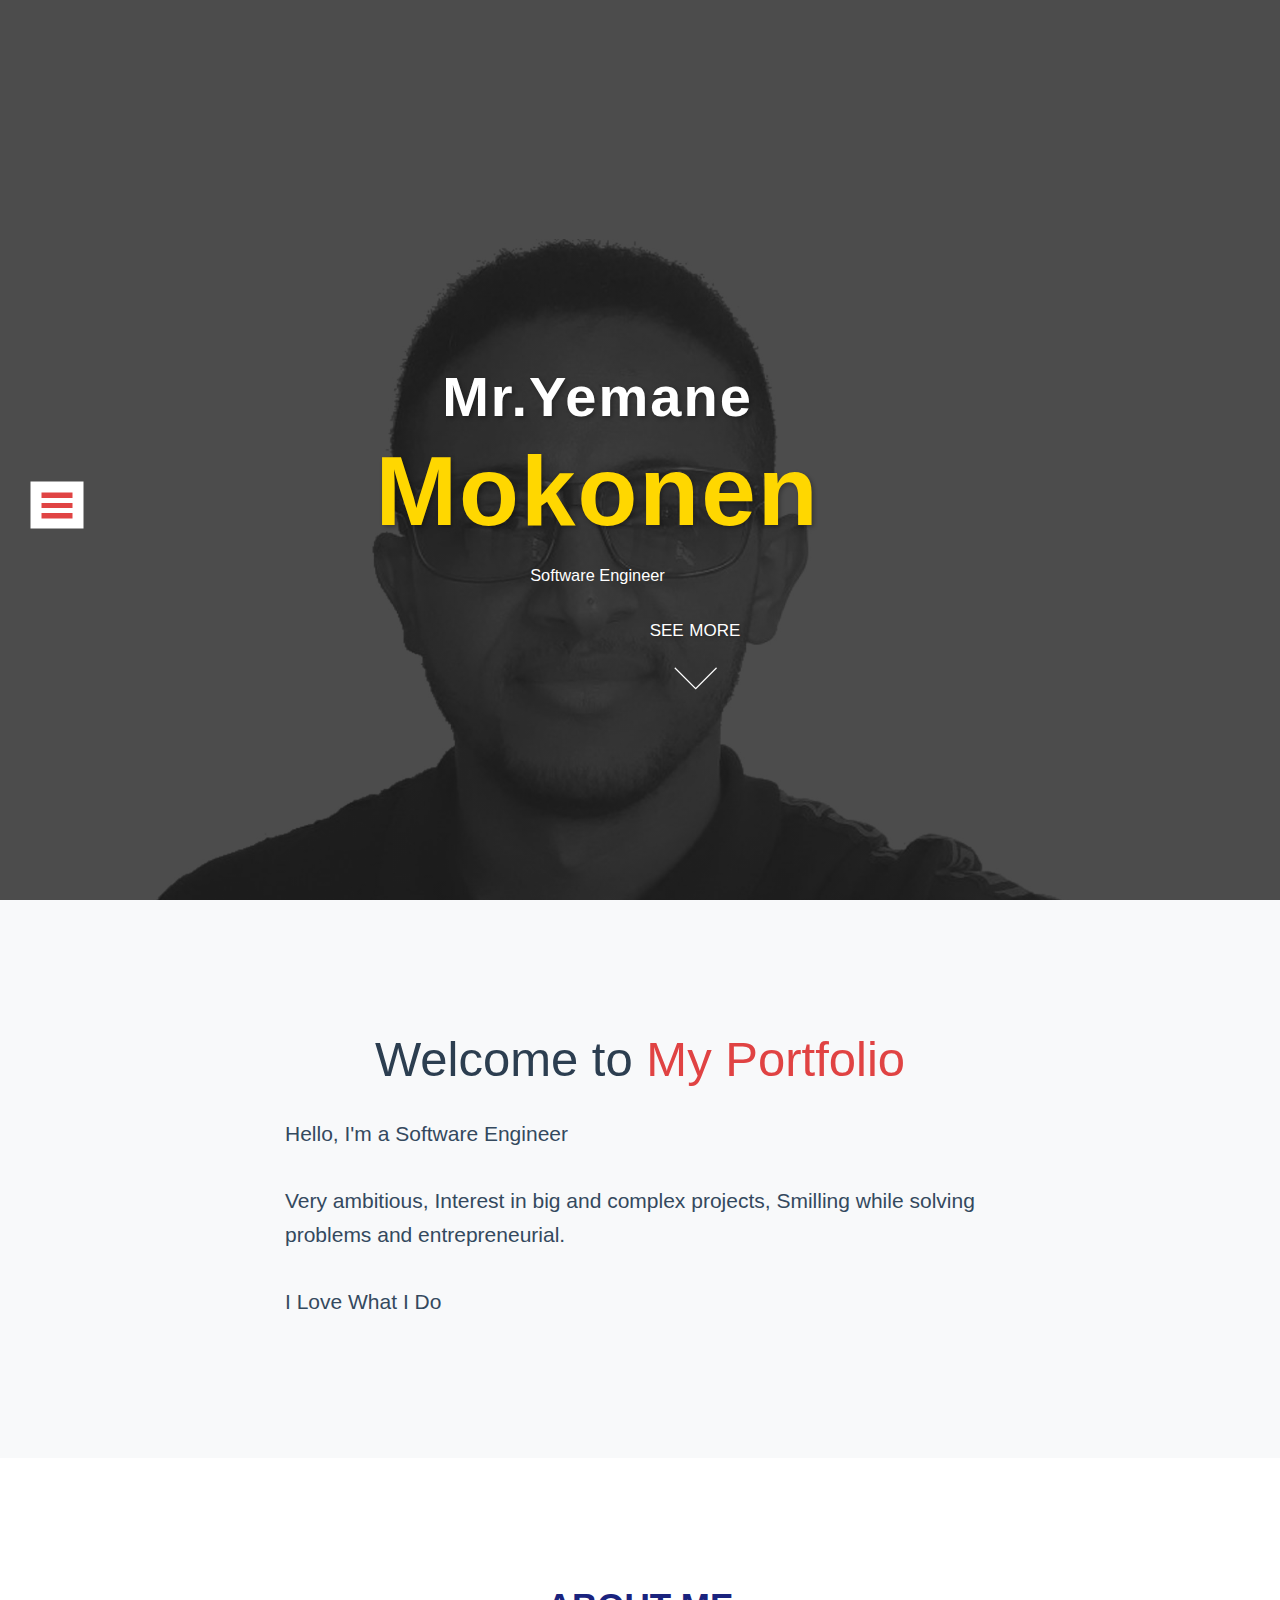
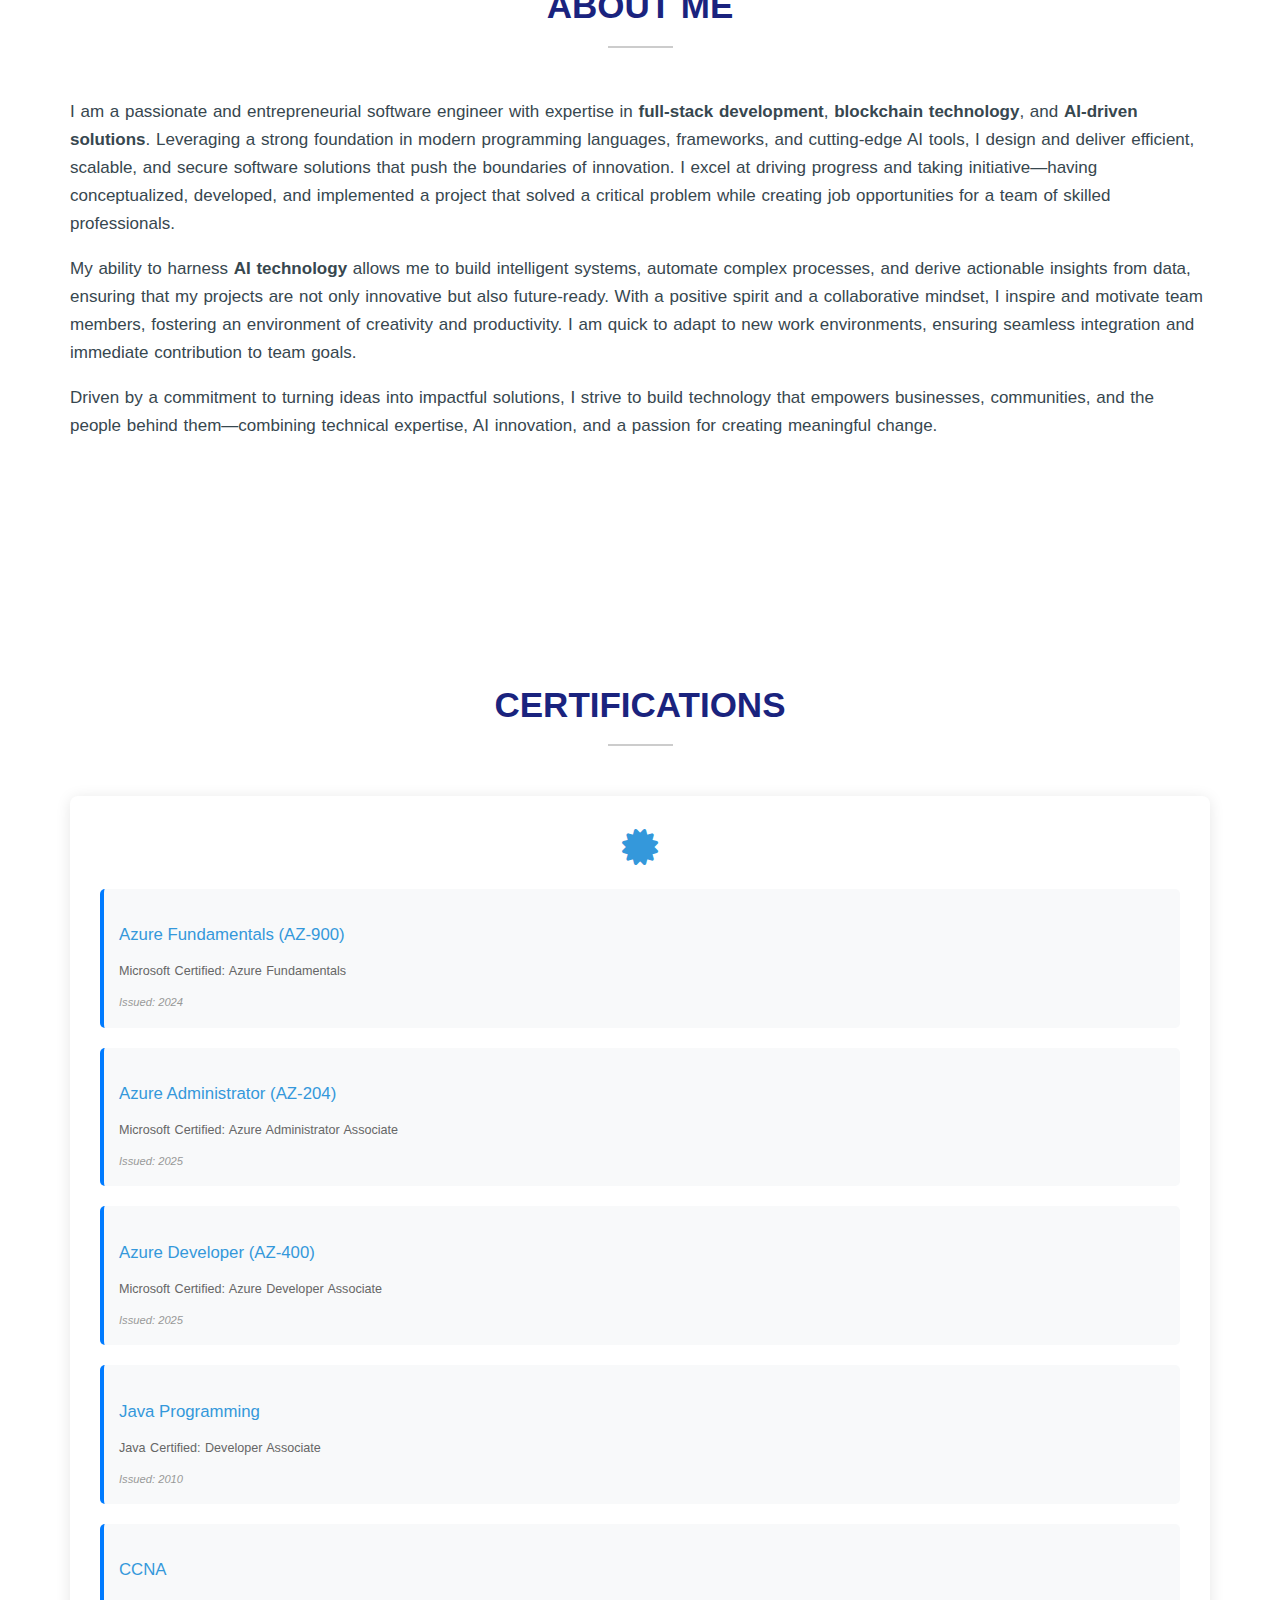
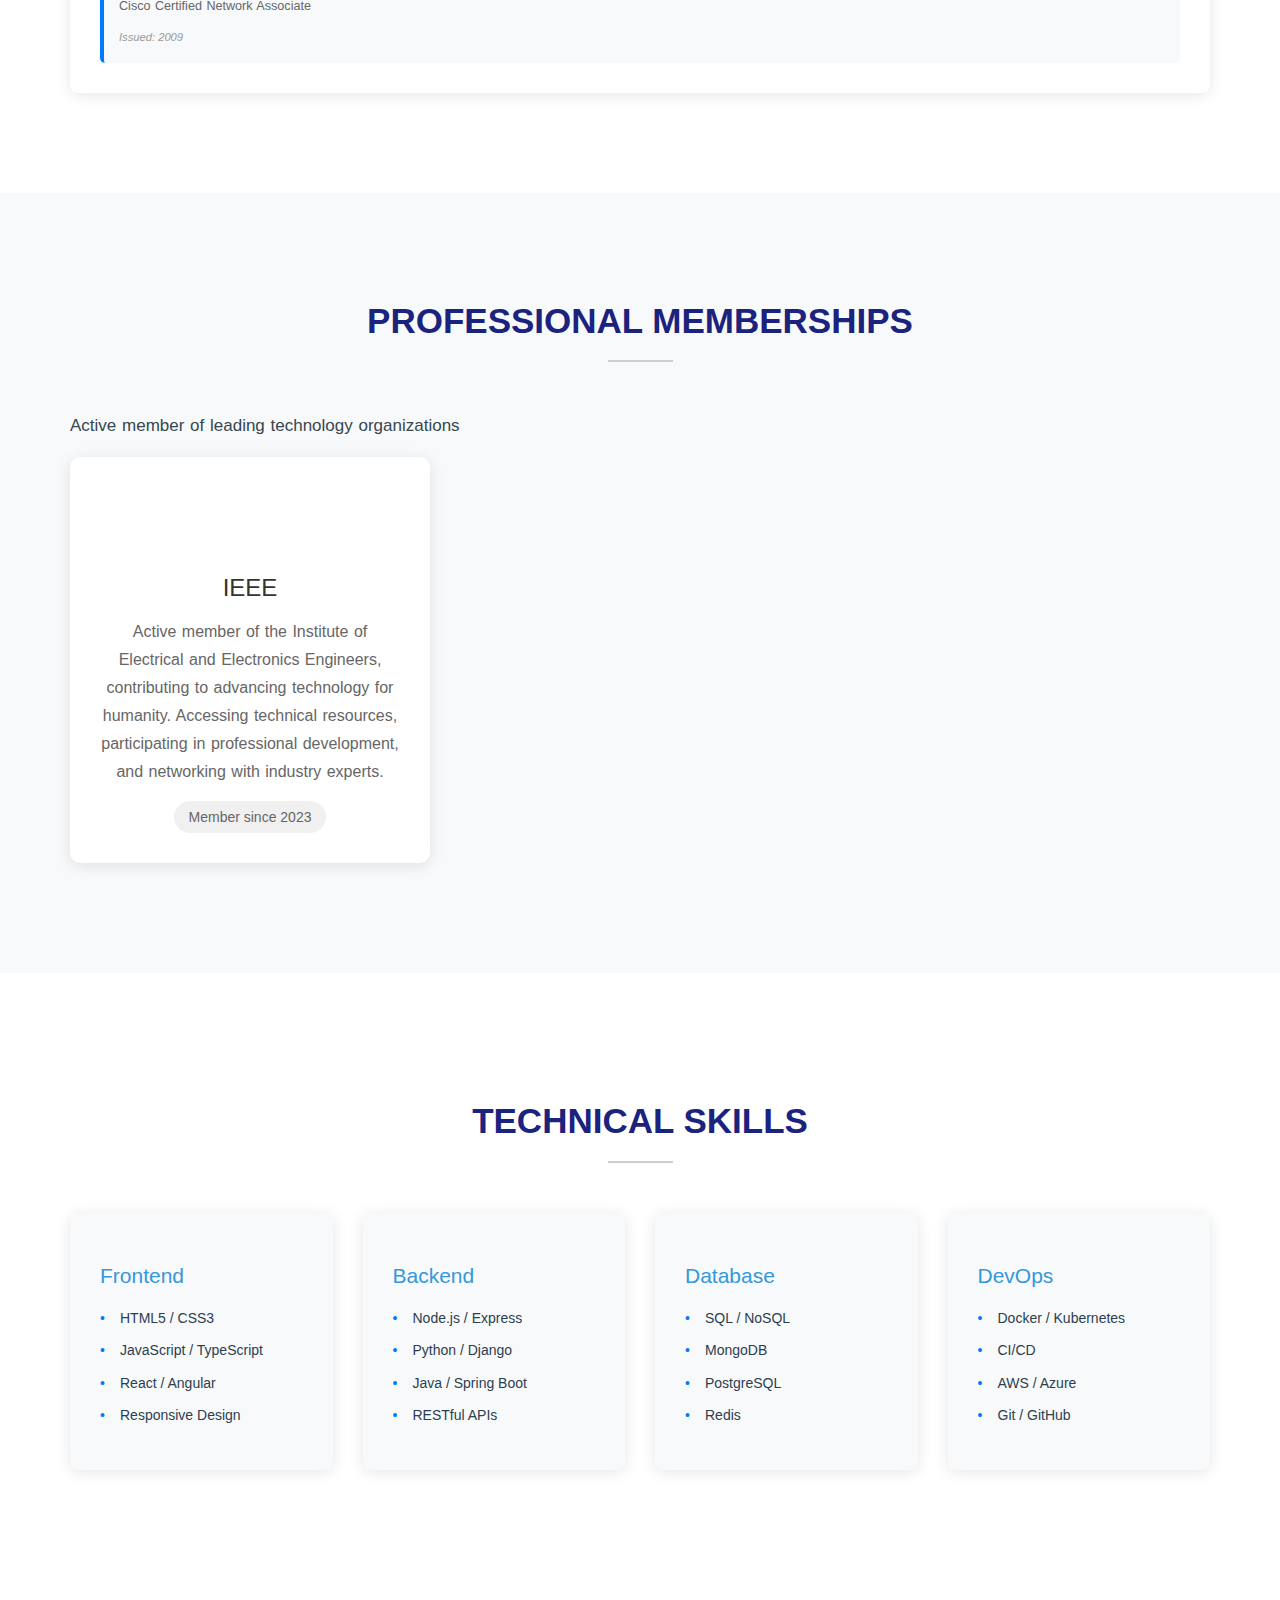
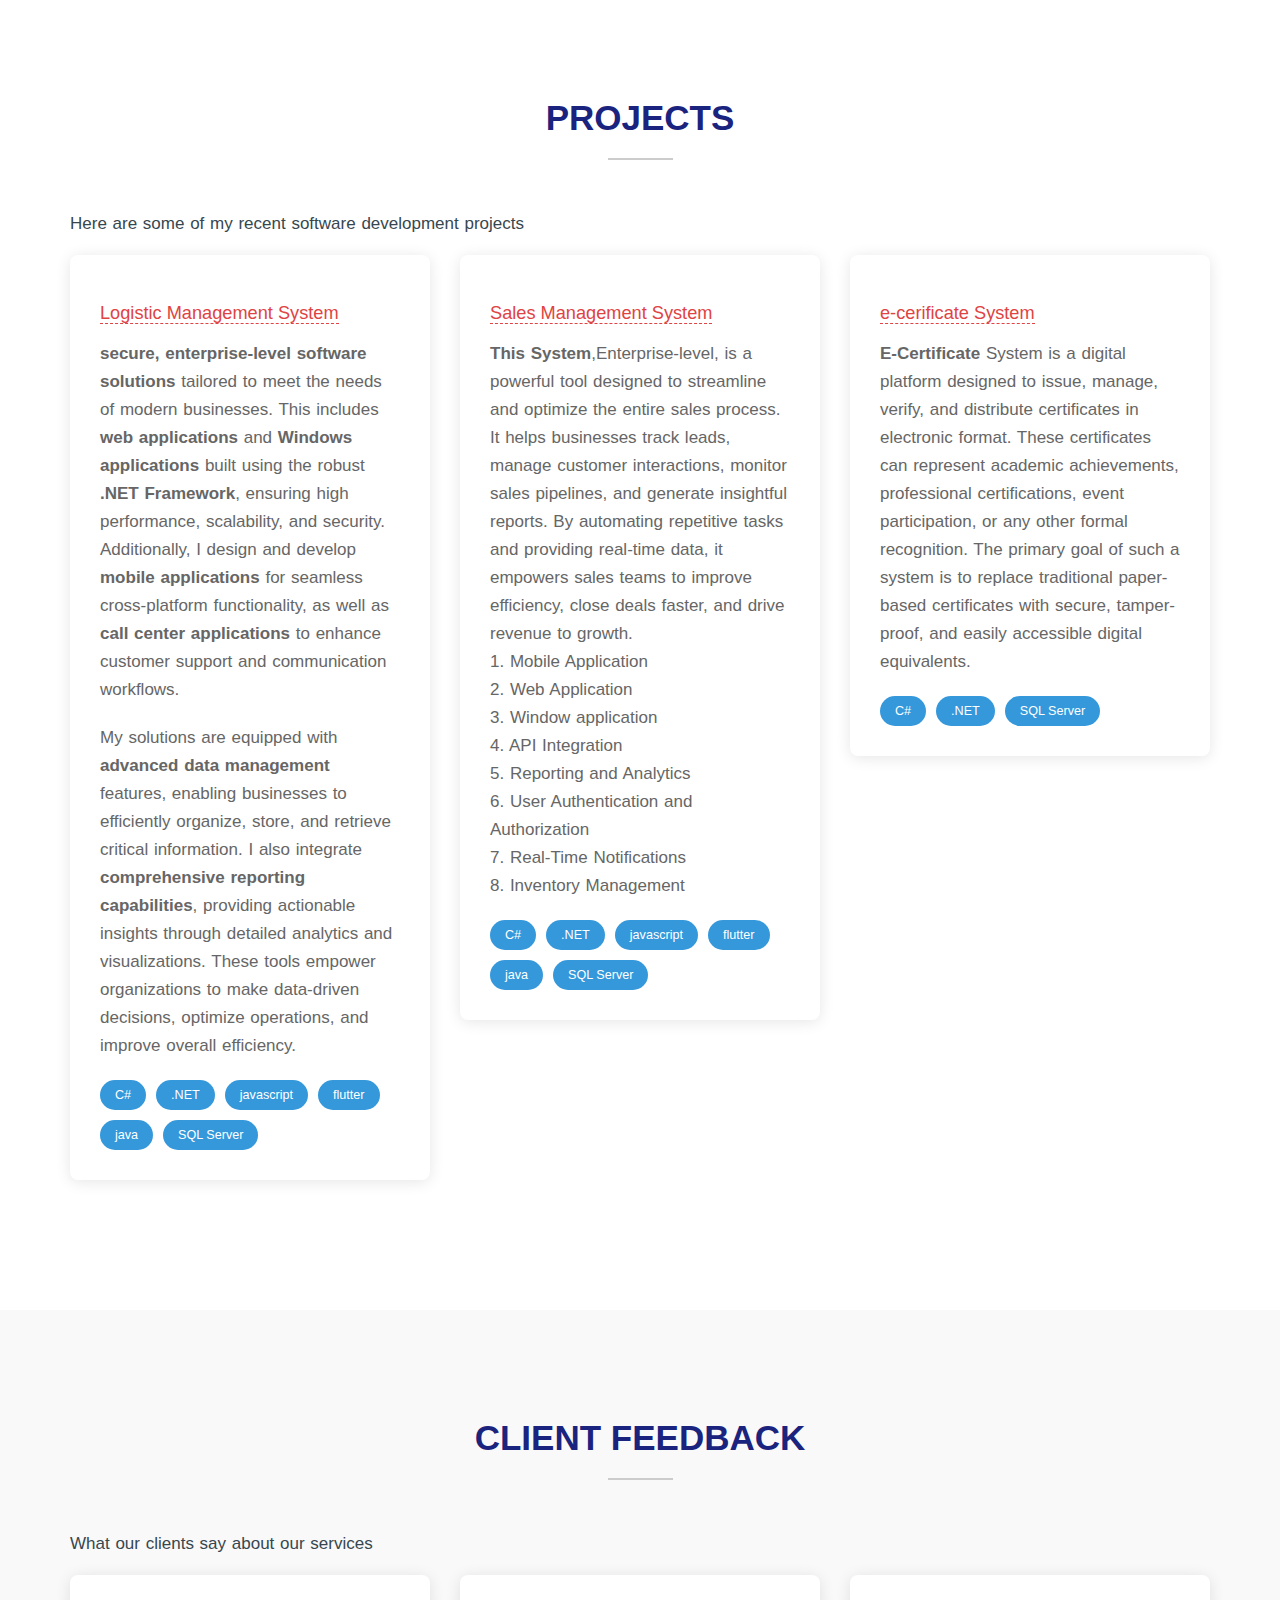
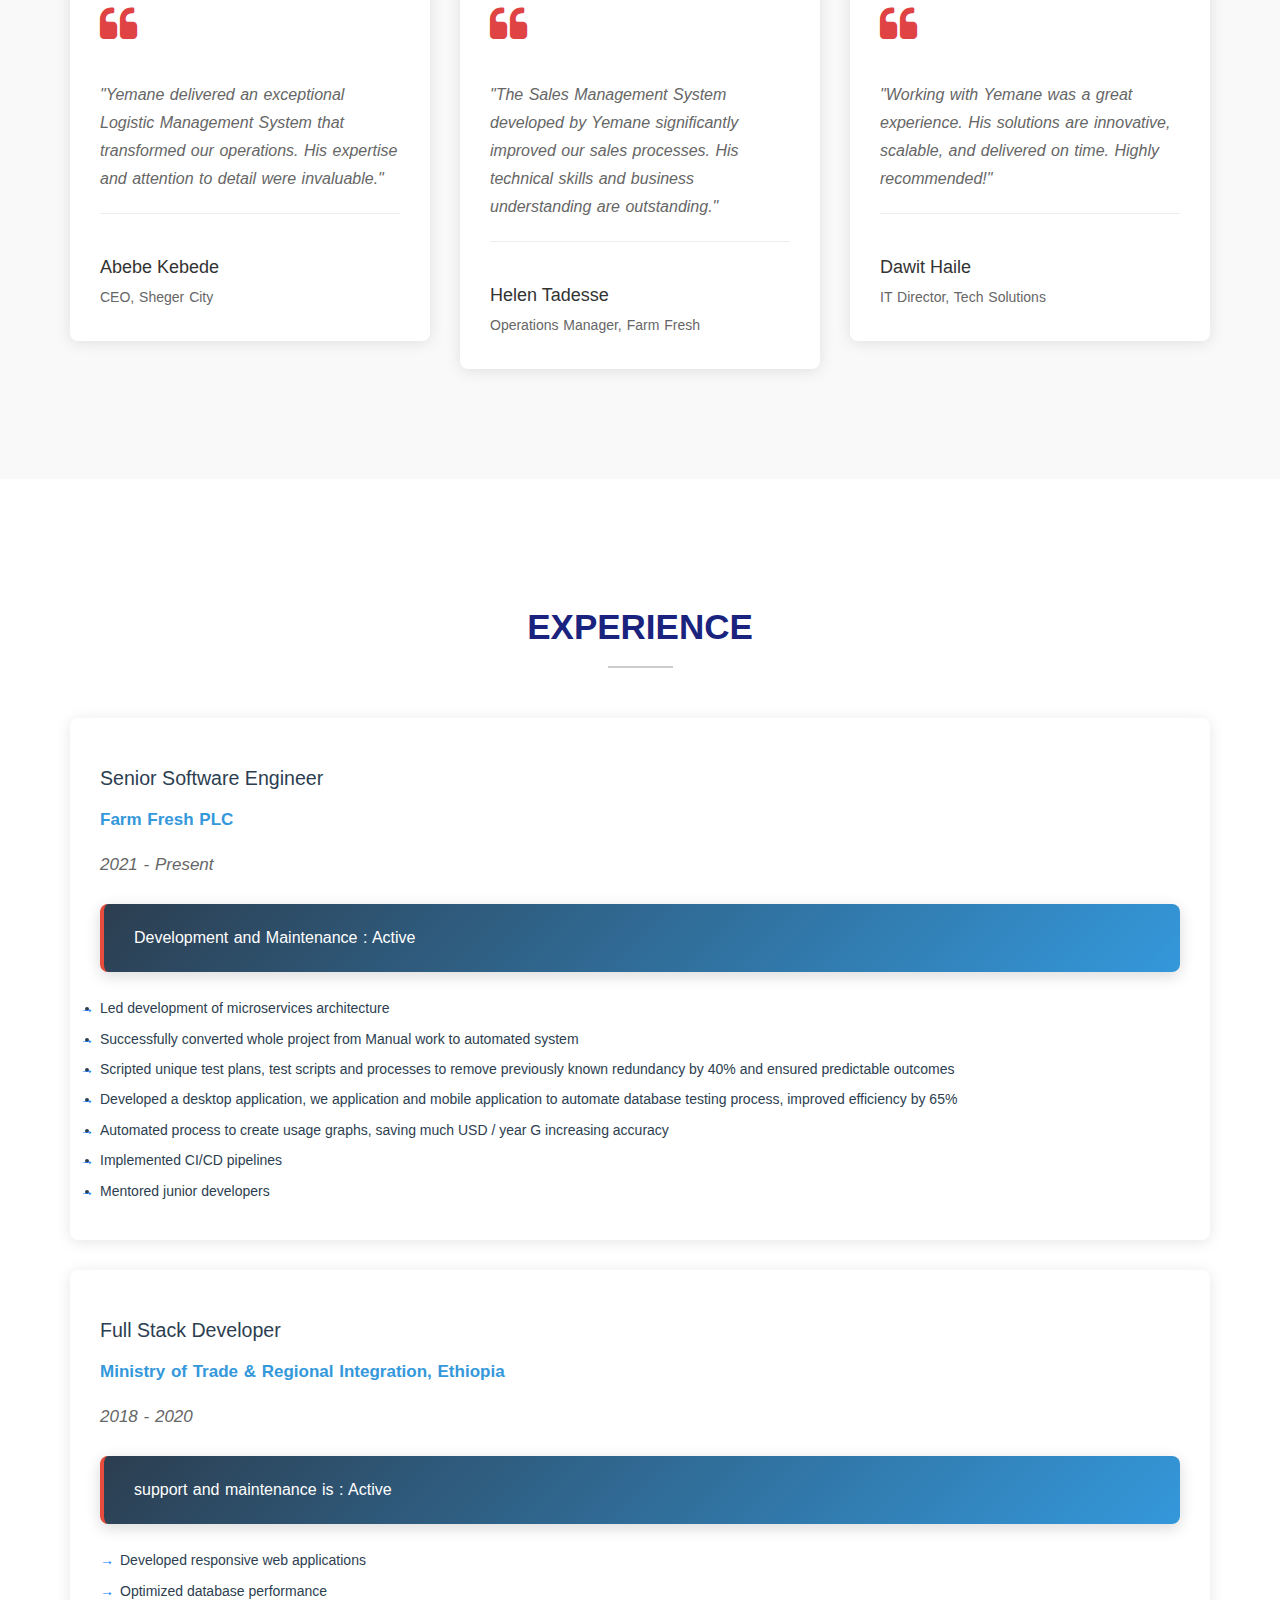
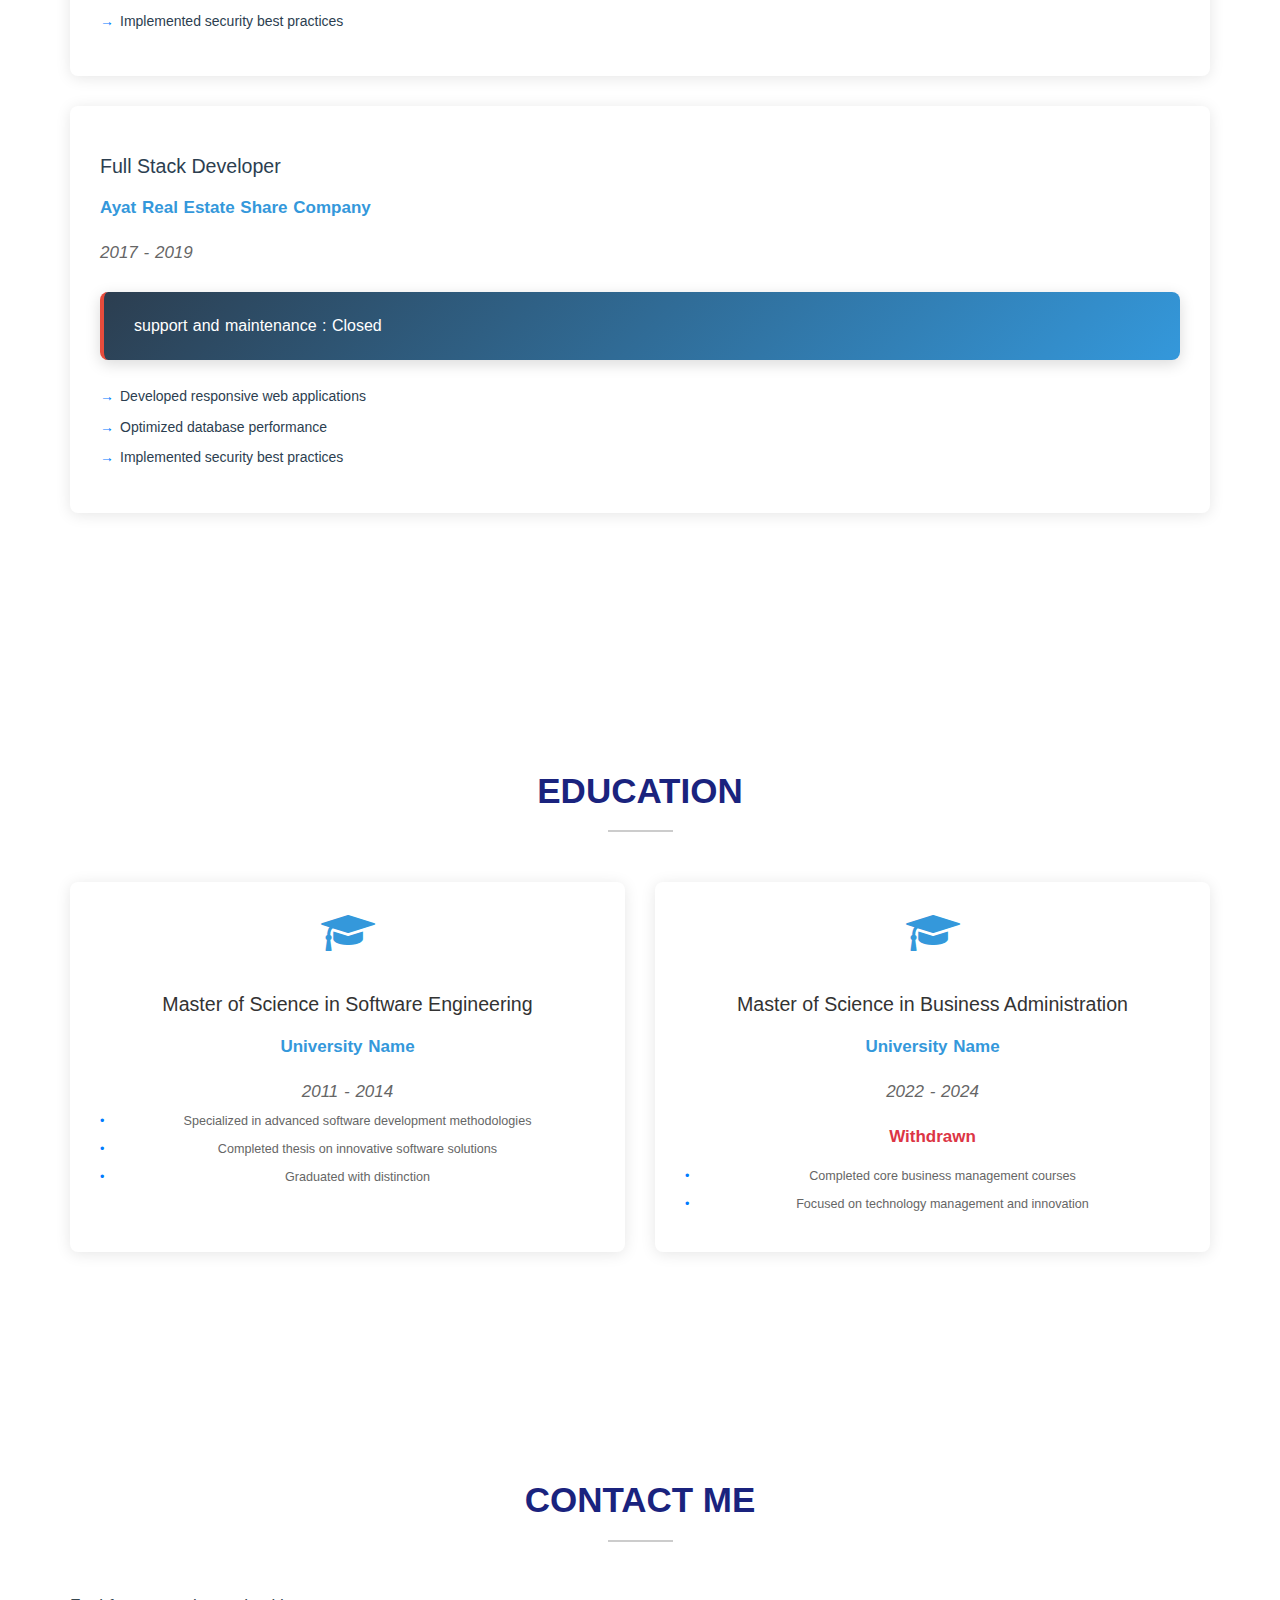
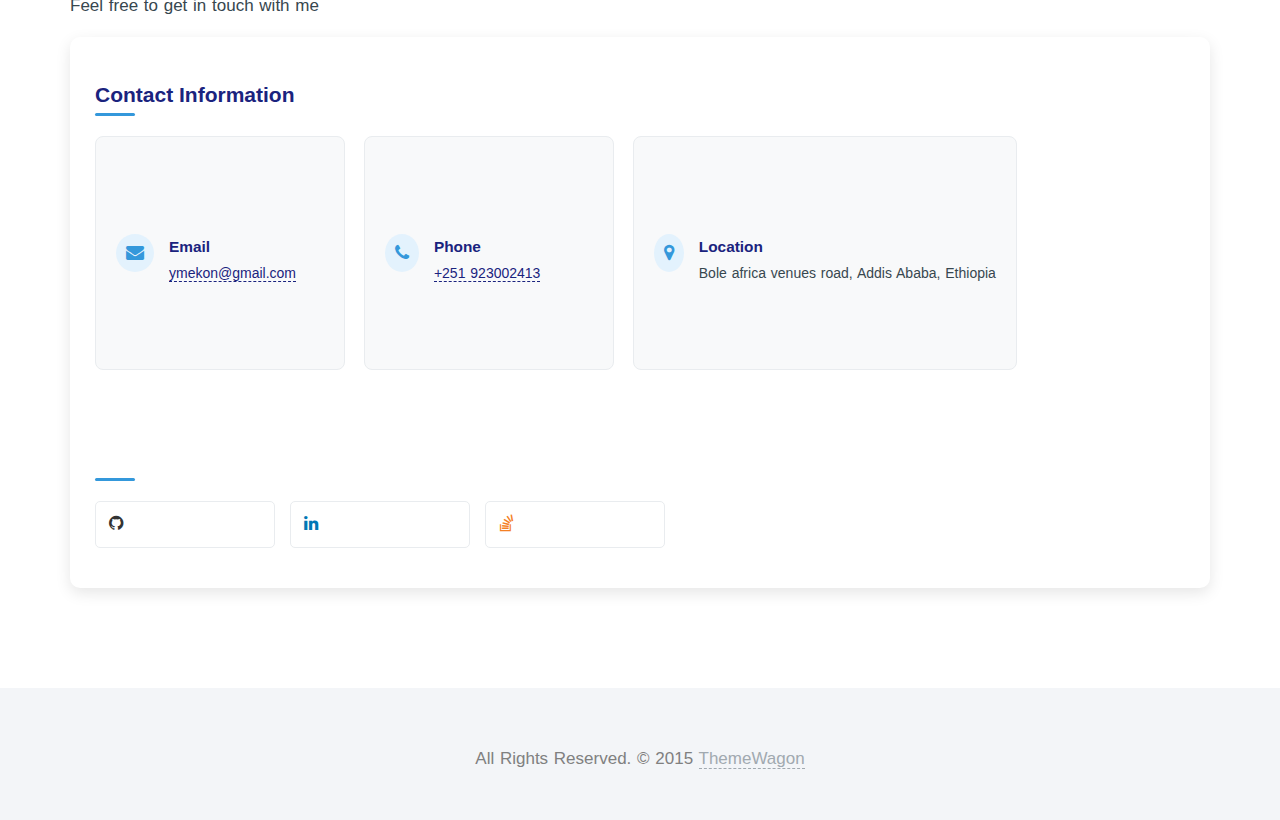
==== commit 9d52c152: "Update IEEE membership section and improve portfolio content" ====
--- a/index.html
+++ b/index.html
@@ -197,6 +197,32 @@
           </section>
 
           <!-- ==========================
+            MEMBERSHIP SECTION 
+            =========================== -->
+          <section id="membership" class="parallax-section">
+            <div class="container">
+              <div class="row">
+                <div class="col-md-12 col-sm-12">
+                  <h2>Professional Memberships</h2>
+                  <p>Active member of leading technology organizations</p>
+                </div>
+              </div>
+              <div class="row">
+                <div class="col-md-4">
+                    <div class="membership-item">
+                        <div class="membership-content">
+                            <i class="fas fa-users"></i>
+                            <h3>IEEE</h3>
+                            <p>Active member of the Institute of Electrical and Electronics Engineers, contributing to advancing technology for humanity. Accessing technical resources, participating in professional development, and networking with industry experts.</p>
+                            <span class="membership-date">Member since 2023</span>
+                        </div>
+                    </div>
+                </div>
+              </div>
+            </div>
+          </section>
+
+          <!-- ==========================
             SKILLS SECTION 
             =========================== -->
           <section id="skills" class="parallax-section">
@@ -383,18 +409,35 @@
                   <h2>Experience</h2>
                   <div class="experience-item">
                     <h3>Senior Software Engineer</h3>
-                    <p class="company">Tech Company Name</p>
-                    <p class="period">2020 - Present</p>
-                    <ul>
+                    <p class="company">Farm Fresh PLC</p>
+                    <p class="period">2021 - Present</p>
+                    <p class="statusYem">Development and Maintenance : Active </p>
                       <li>Led development of microservices architecture</li>
+                      
+                      <li>Successfully converted whole project from Manual work to automated system</li>
+                      <li>Scripted unique test plans, test scripts and processes to remove previously known redundancy by 40% and ensured predictable outcomes</li>
+                       <li>Developed a desktop application, we application and mobile application to automate database testing process, improved efficiency by 65%</li>
+                      <li>Automated process to create usage graphs, saving much USD / year G increasing accuracy</li>
                       <li>Implemented CI/CD pipelines</li>
                       <li>Mentored junior developers</li>
                     </ul>
                   </div>
                   <div class="experience-item">
                     <h3>Full Stack Developer</h3>
-                    <p class="company">Previous Company</p>
+                    <p class="company">Ministry of Trade & Regional Integration, Ethiopia</p>
                     <p class="period">2018 - 2020</p>
+                    <p class="statusYem">support and maintenance is : Active  </p>
+                    <ul>
+                      <li>Developed responsive web applications</li>
+                      <li>Optimized database performance</li>
+                      <li>Implemented security best practices</li>
+                    </ul>
+                  </div>
+                  <div class="experience-item">
+                    <h3>Full Stack Developer</h3>
+                    <p class="company">Ayat Real Estate Share Company</p>
+                    <p class="period">2017 - 2019</p>
+                    <p class="statusYem">support and maintenance : Closed </p>
                     <ul>
                       <li>Developed responsive web applications</li>
                       <li>Optimized database performance</li>
--- a/css/style.css
+++ b/css/style.css
@@ -1886,4 +1886,107 @@
     font-size: 14px;
     margin: 0;
     font-style: normal;
+}
+
+/* Status Paragraph Styles */
+.statusYem {
+    background: linear-gradient(135deg, #2c3e50, #3498db);
+    padding: 20px 30px;
+    border-radius: 8px;
+    margin: 25px 0;
+    border-left: 4px solid #e74c3c;
+    box-shadow: 0 4px 15px rgba(0, 0, 0, 0.15);
+    font-size: 16px;
+    line-height: 1.8;
+    color: #ffffff;
+    position: relative;
+    transition: all 0.3s ease;
+}
+
+.statusYem :hover {
+    transform: translateX(5px);
+    box-shadow: 0 6px 20px rgba(0, 0, 0, 0.2);
+    background: linear-gradient(135deg, #34495e, #2980b9);
+}
+
+.statusYem ::before {
+    content: "•";
+    color: #e74c3c;
+    font-size: 28px;
+    position: absolute;
+    left: -15px;
+    top: 50%;
+    transform: translateY(-50%);
+    text-shadow: 2px 2px 4px rgba(0, 0, 0, 0.2);
+}
+
+@media (max-width: 768px) {
+    .statusYem {
+        padding: 15px 25px;
+        margin: 20px 0;
+        font-size: 14px;
+    }
+}
+
+/* Membership Section Styles */
+#membership {
+    padding: 80px 0;
+    background: #f8f9fa;
+}
+
+.membership-item {
+    background: #fff;
+    padding: 30px;
+    margin-bottom: 30px;
+    border-radius: 10px;
+    box-shadow: 0 3px 15px rgba(0,0,0,0.1);
+    transition: all 0.3s ease;
+    text-align: center;
+}
+
+.membership-item:hover {
+    transform: translateY(-5px);
+    box-shadow: 0 5px 20px rgba(0,0,0,0.15);
+}
+
+.membership-content i {
+    font-size: 40px;
+    color: #E04343;
+    margin-bottom: 20px;
+}
+
+.membership-content h3 {
+    color: #333;
+    font-size: 24px;
+    margin-bottom: 10px;
+}
+
+.membership-content p {
+    color: #666;
+    font-size: 16px;
+    line-height: 1.6;
+    margin-bottom: 15px;
+}
+
+.membership-date {
+    display: inline-block;
+    background: #f0f0f0;
+    padding: 5px 15px;
+    border-radius: 20px;
+    color: #666;
+    font-size: 14px;
+}
+
+@media (max-width: 768px) {
+    .membership-item {
+        padding: 20px;
+    }
+    
+    .membership-content h3 {
+        font-size: 20px;
+    }
+    
+    .membership-content p {
+        font-size: 14px;
+    }
 }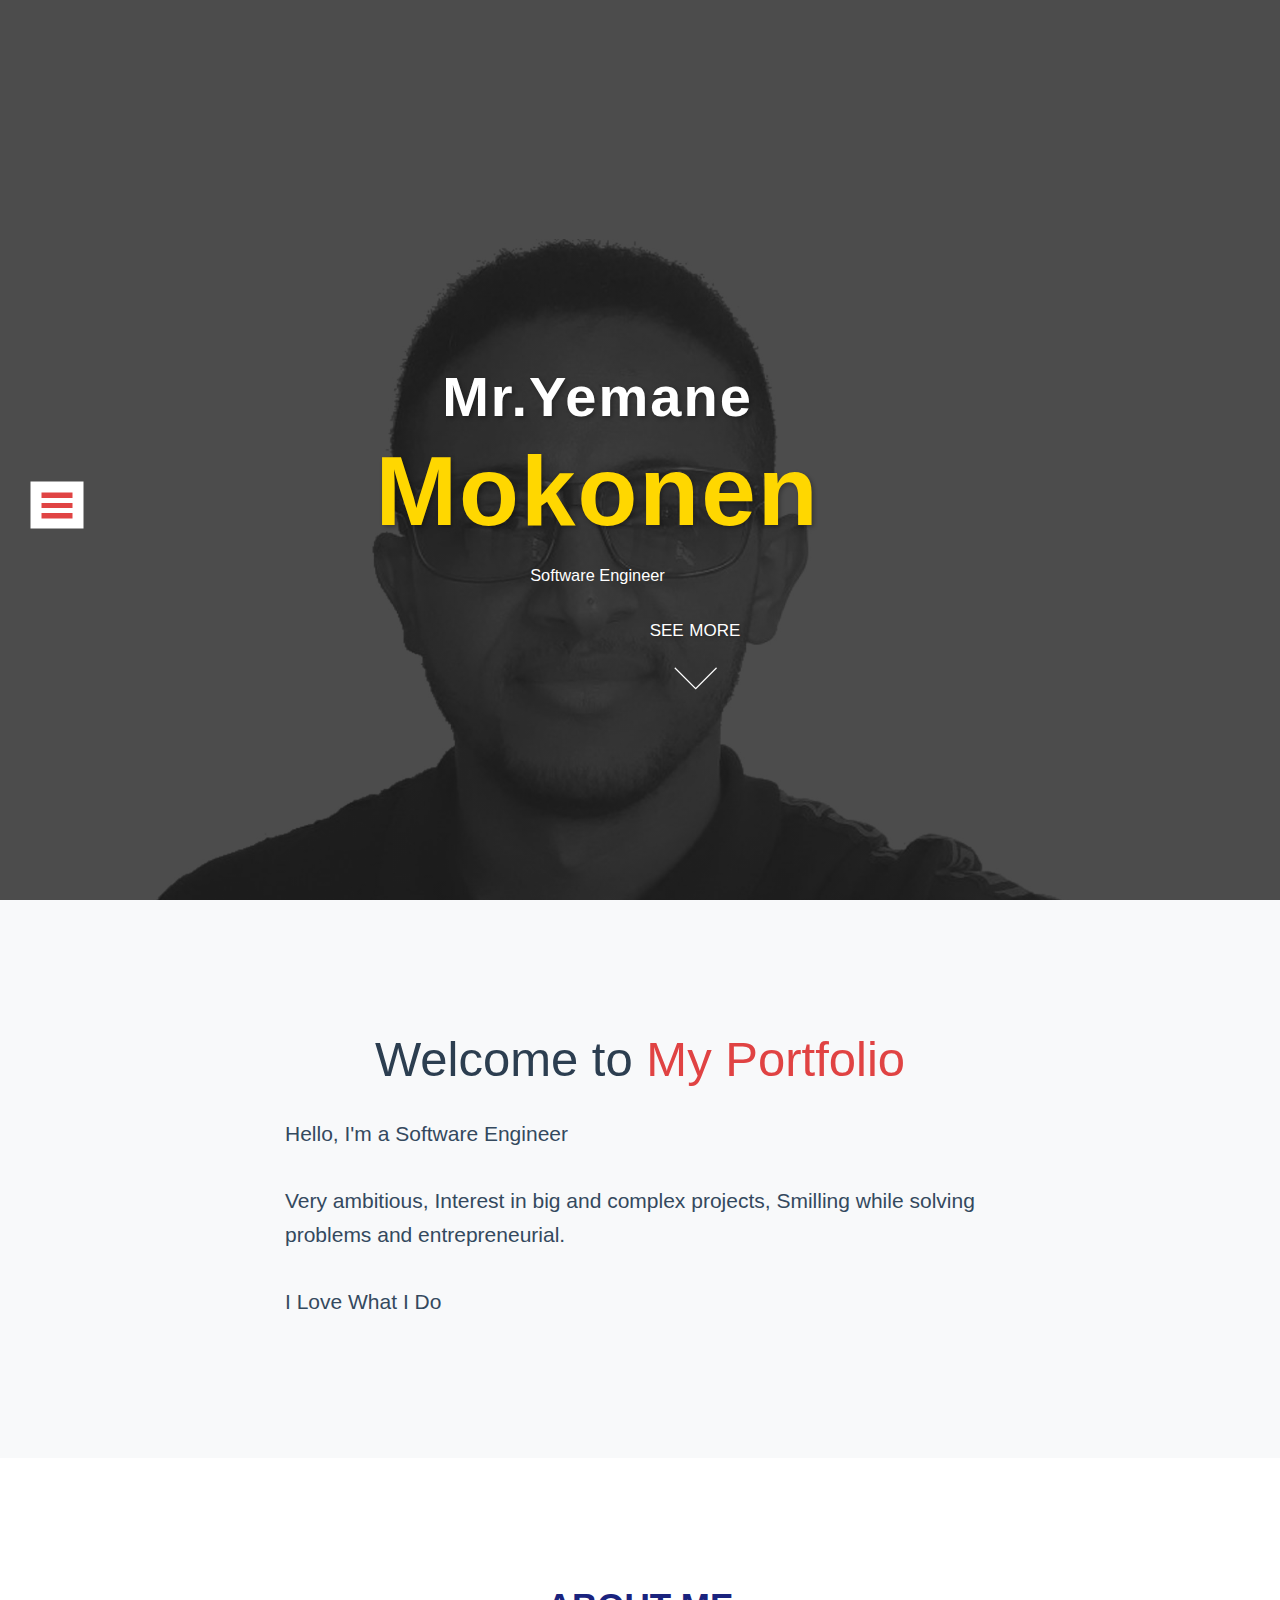
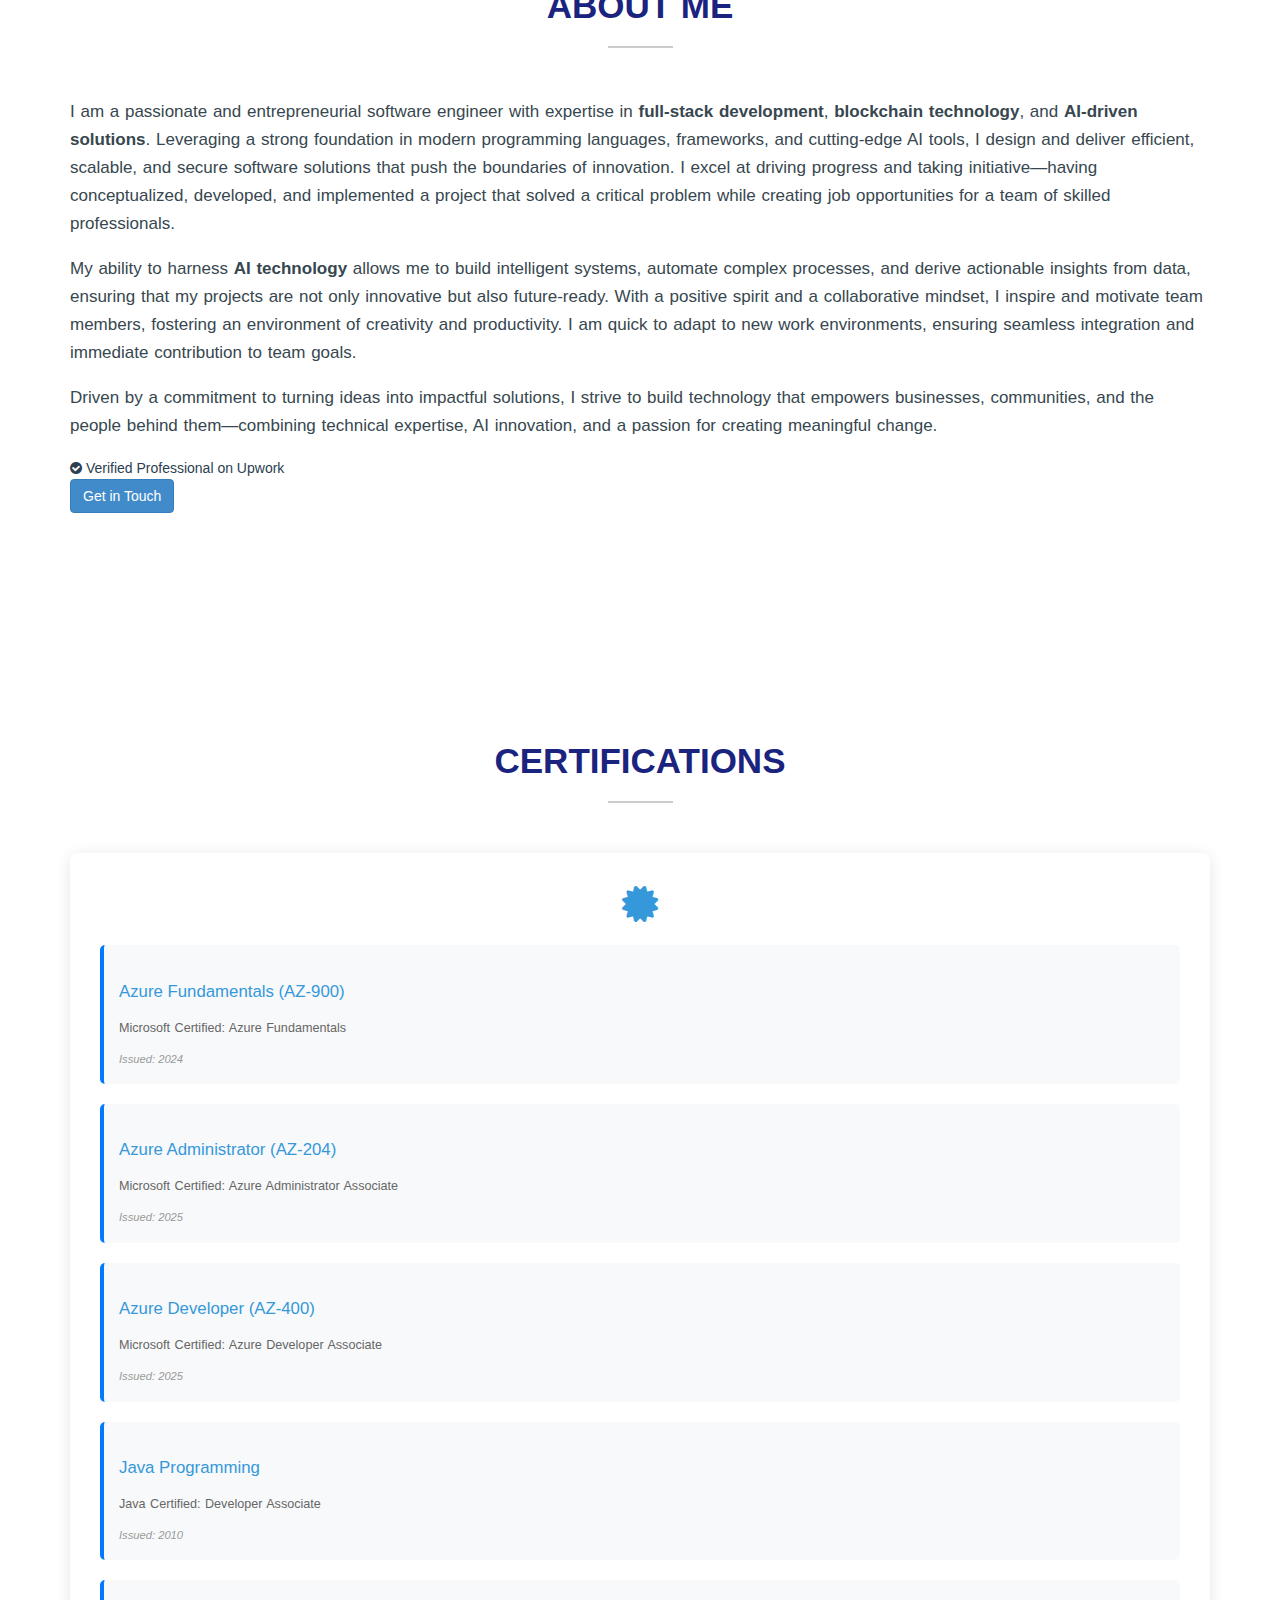
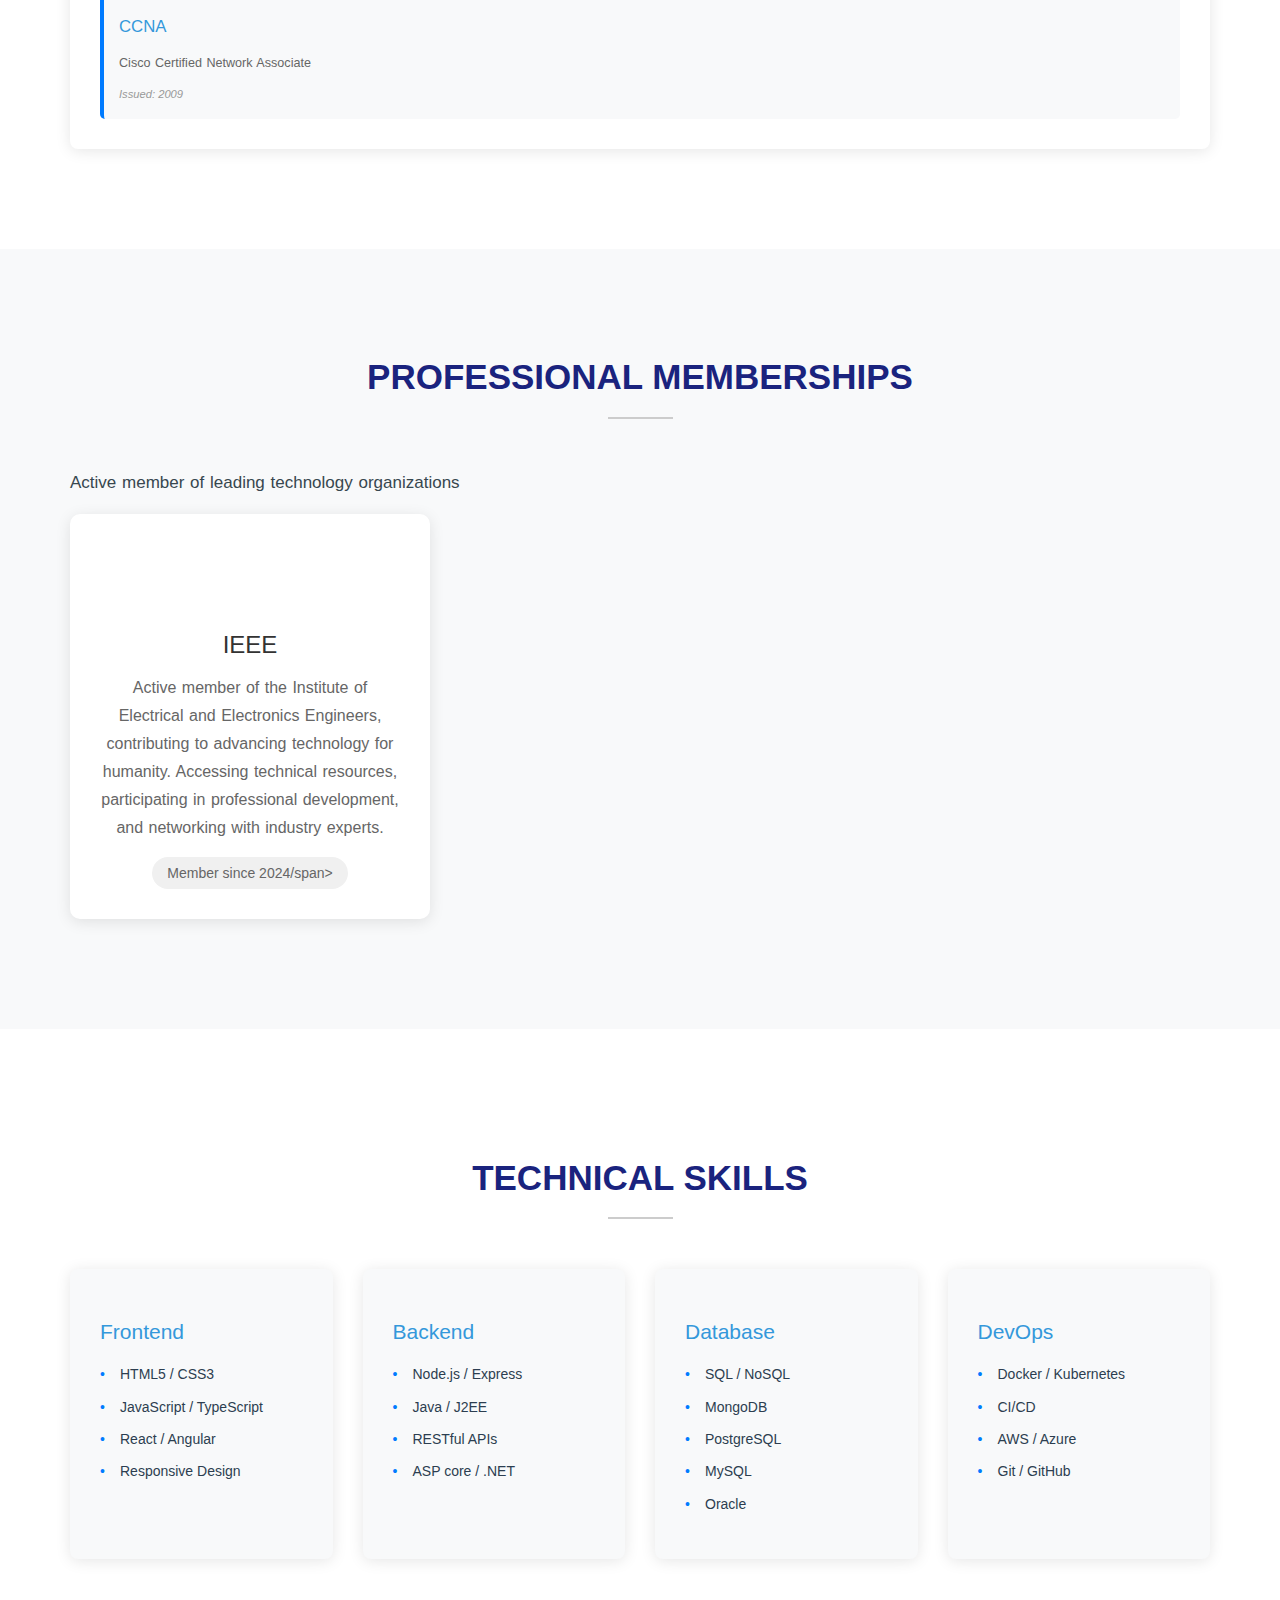
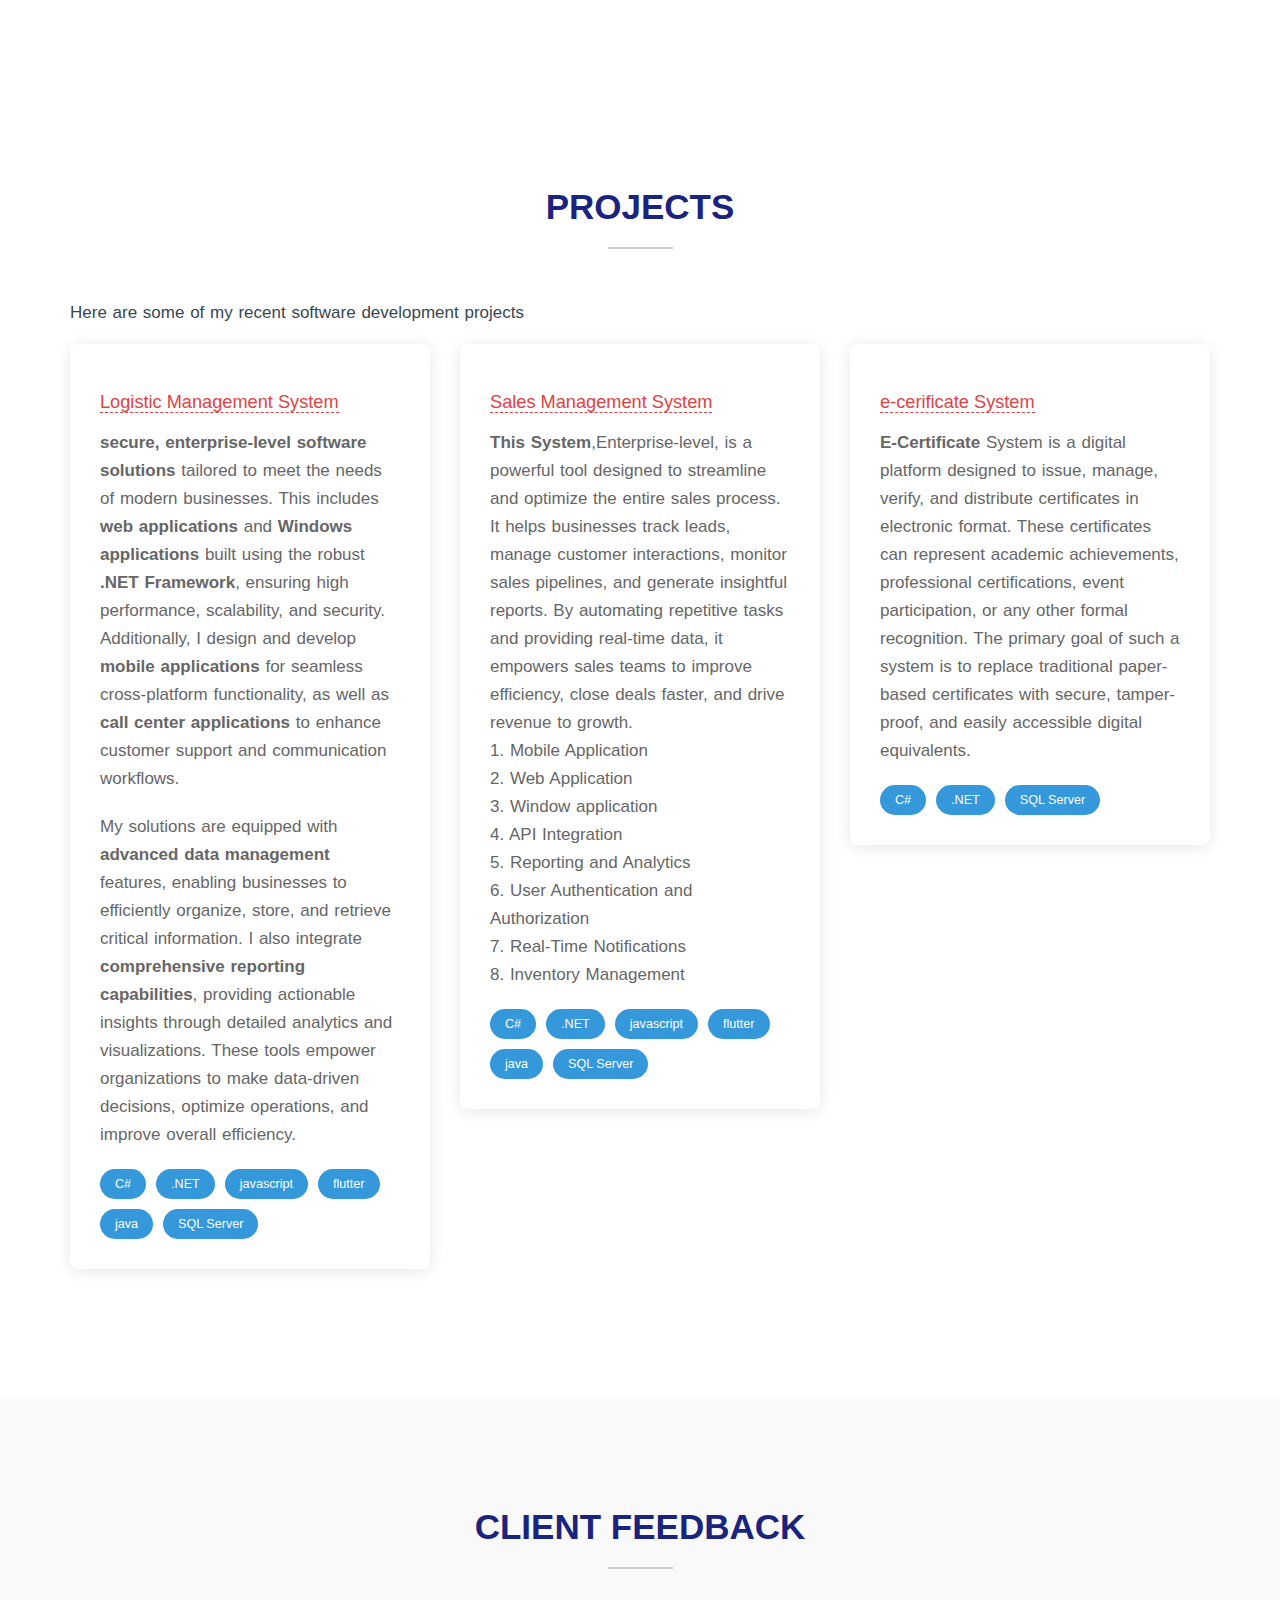
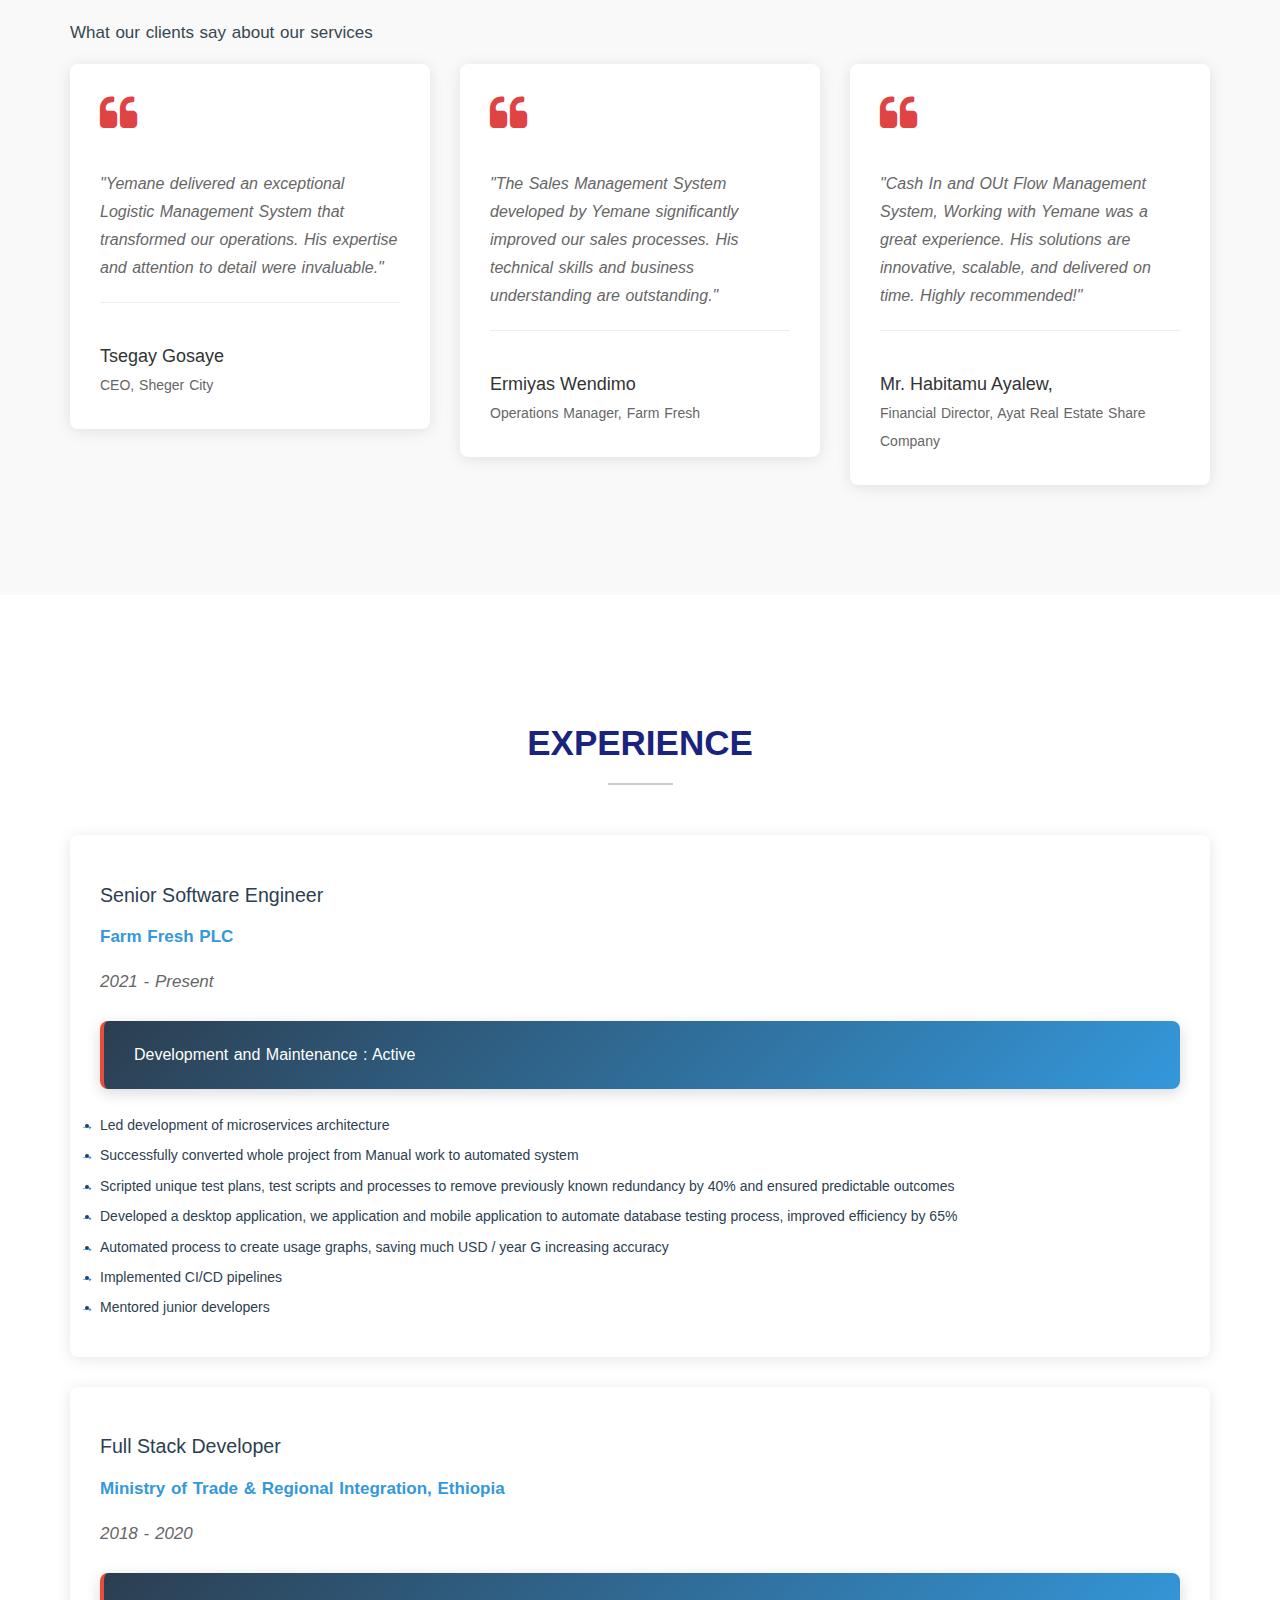
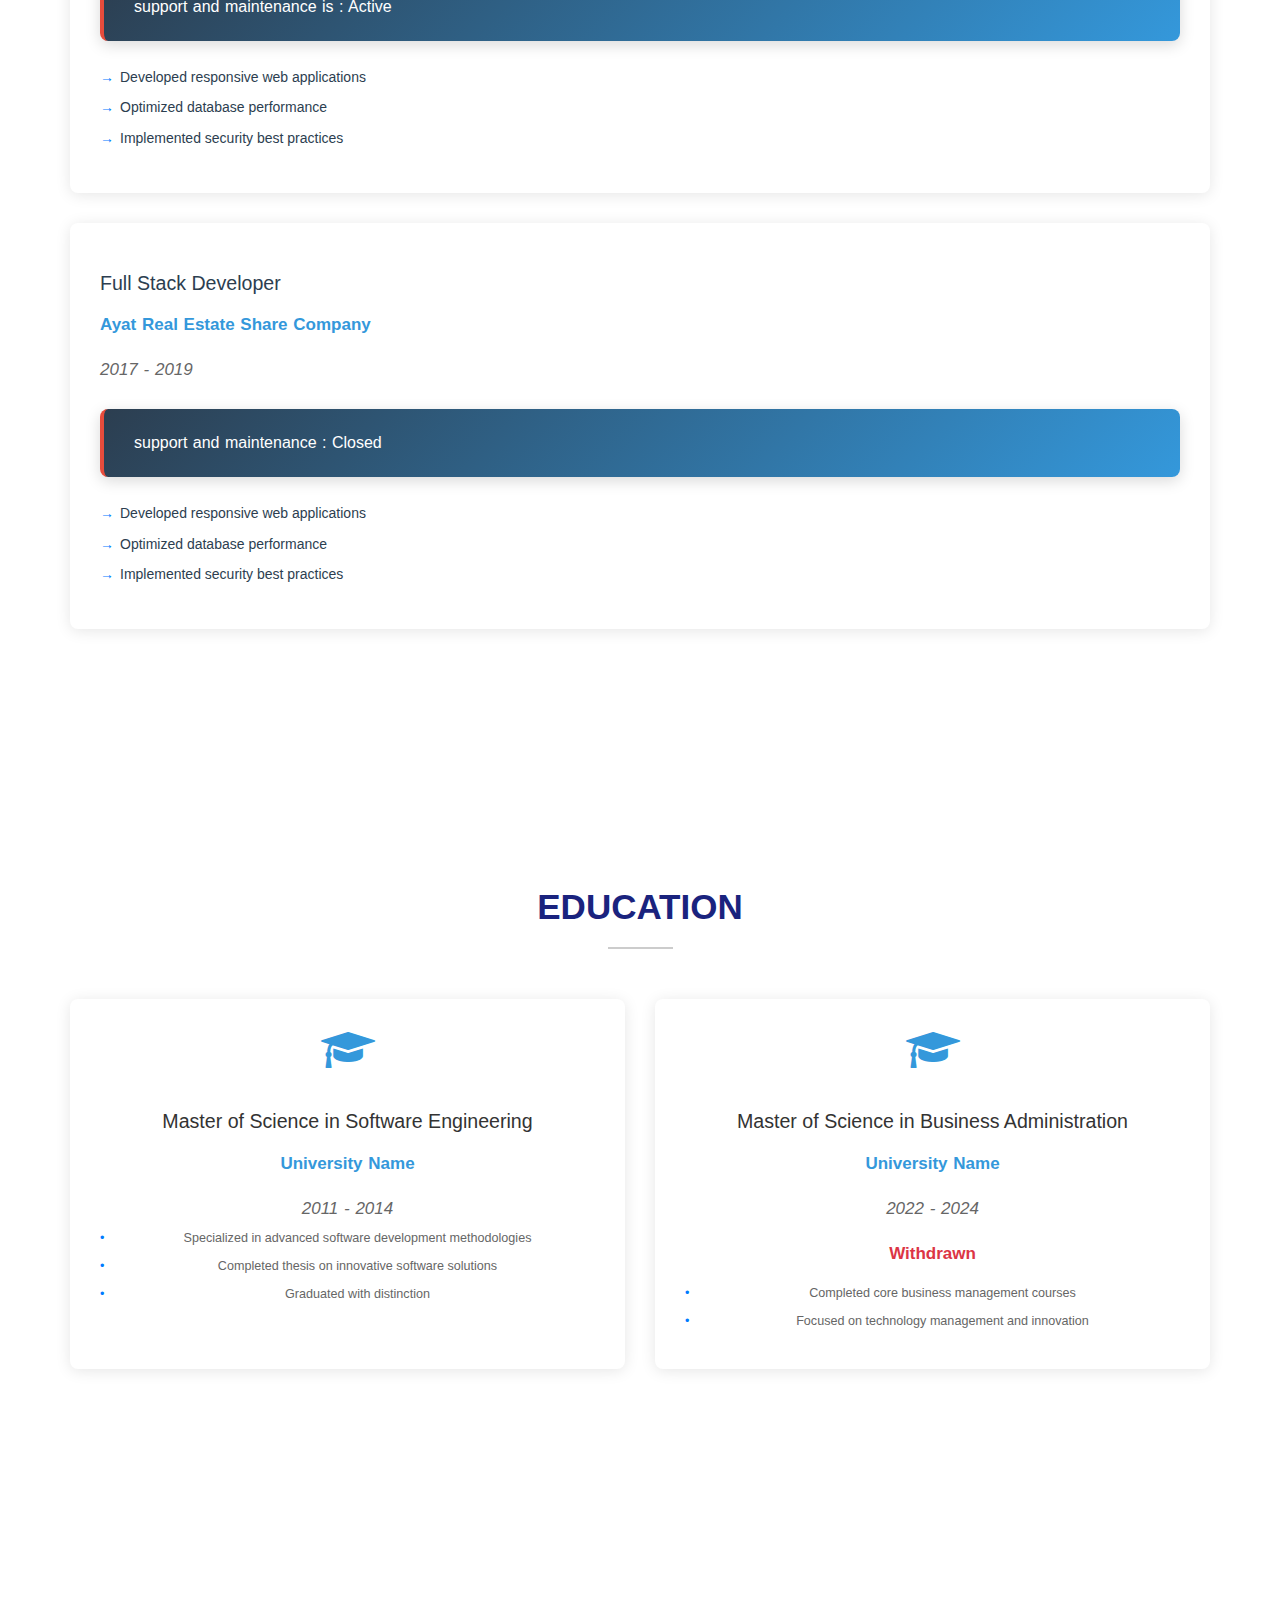
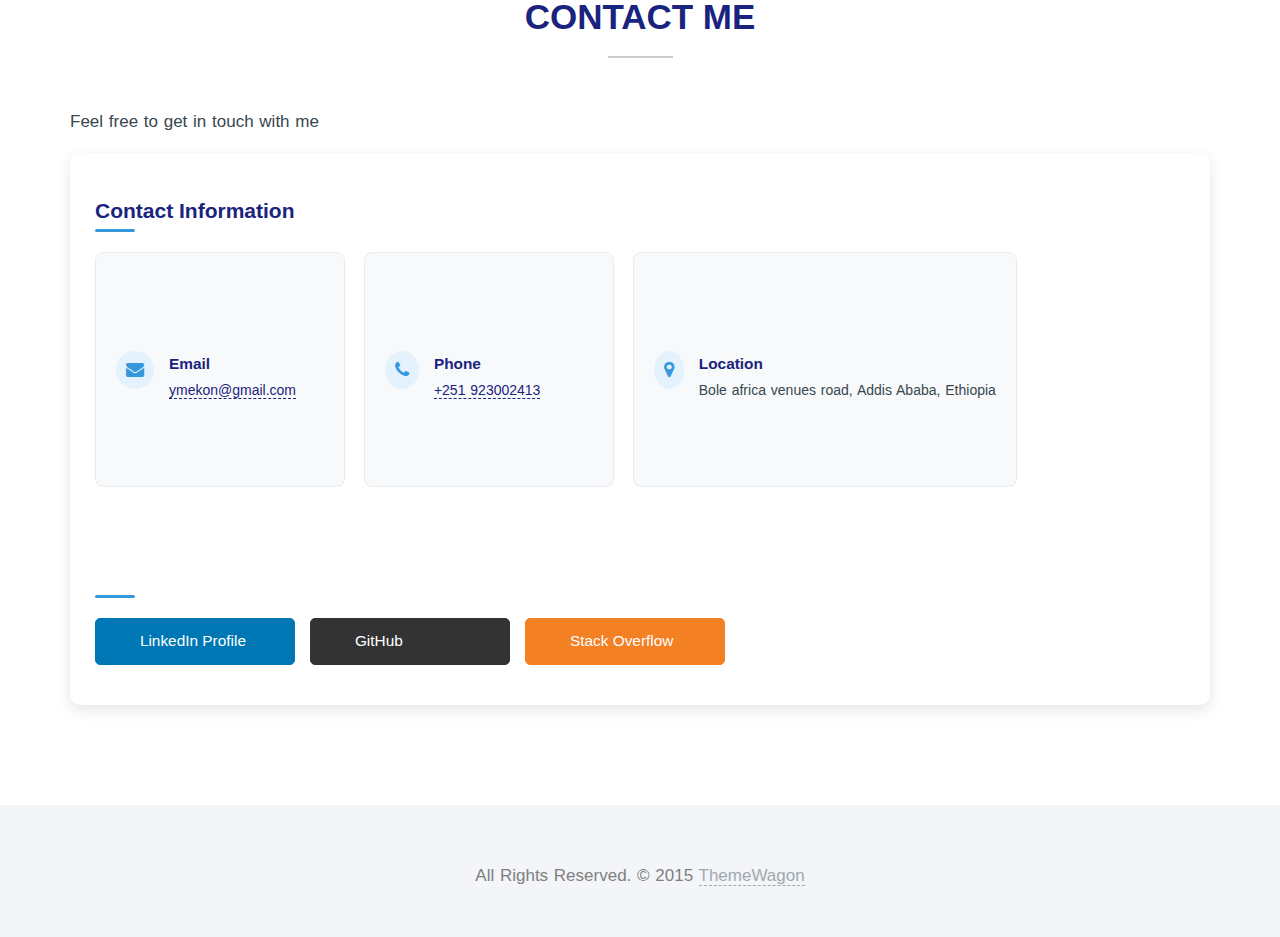
==== commit f5e15c79: "Update portfolio content" ====
--- a/index.html
+++ b/index.html
@@ -136,13 +136,18 @@
 
                   <p>
                     I am a passionate and entrepreneurial software engineer with expertise in <strong>full-stack development</strong>, <strong>blockchain technology</strong>, and <strong class="highlight">AI-driven solutions</strong>. Leveraging a strong foundation in modern programming languages, frameworks, and cutting-edge AI tools, I design and deliver efficient, scalable, and secure software solutions that push the boundaries of innovation. I excel at driving progress and taking initiative—having conceptualized, developed, and implemented a project that solved a critical problem while creating job opportunities for a team of skilled professionals.
-                </p>
-                <p>
+                  </p>
+                  <p>
                     My ability to harness <strong class="highlight">AI technology</strong> allows me to build intelligent systems, automate complex processes, and derive actionable insights from data, ensuring that my projects are not only innovative but also future-ready. With a positive spirit and a collaborative mindset, I inspire and motivate team members, fostering an environment of creativity and productivity. I am quick to adapt to new work environments, ensuring seamless integration and immediate contribution to team goals.
-                </p>
-                <p>
+                  </p>
+                  <p>
                     Driven by a commitment to turning ideas into impactful solutions, I strive to build technology that empowers businesses, communities, and the people behind them—combining technical expertise, AI innovation, and a passion for creating meaningful change.
-                </p> 
+                  </p>
+                  <div class="verification-badge">
+                    <i class="fa fa-check-circle"></i>
+                    <span>Verified Professional on Upwork</span>
+                  </div>
+                  <a href="#contact" class="btn btn-primary">Get in Touch</a>
                 </div>
               </div>
             </div>
@@ -214,7 +219,7 @@
                             <i class="fas fa-users"></i>
                             <h3>IEEE</h3>
                             <p>Active member of the Institute of Electrical and Electronics Engineers, contributing to advancing technology for humanity. Accessing technical resources, participating in professional development, and networking with industry experts.</p>
-                            <span class="membership-date">Member since 2023</span>
+                            <span class="membership-date">Member since 2024/span>
                         </div>
                     </div>
                 </div>
@@ -244,9 +249,9 @@
                       <h3>Backend</h3>
                       <ul>
                         <li>Node.js / Express</li>
-                        <li>Python / Django</li>
-                        <li>Java / Spring Boot</li>
+                        <li>Java / J2EE</li>
                         <li>RESTful APIs</li>
+                        <li>ASP core / .NET</li>
                       </ul>
                     </div>
                     <div class="skill-category">
@@ -255,7 +260,9 @@
                         <li>SQL / NoSQL</li>
                         <li>MongoDB</li>
                         <li>PostgreSQL</li>
-                        <li>Redis</li>
+                        <li>MySQL</li>
+                        <li>Oracle</li>
+                       
                       </ul>
                     </div>
                     <div class="skill-category">
@@ -365,7 +372,7 @@
                       <i class="fa fa-quote-left"></i>
                       <p>"Yemane delivered an exceptional Logistic Management System that transformed our operations. His expertise and attention to detail were invaluable."</p>
                       <div class="client-info">
-                        <h4>Abebe Kebede</h4>
+                        <h4>Tsegay Gosaye</h4>
                         <p>CEO, Sheger City</p>
                       </div>
                     </div>
@@ -377,7 +384,7 @@
                       <i class="fa fa-quote-left"></i>
                       <p>"The Sales Management System developed by Yemane significantly improved our sales processes. His technical skills and business understanding are outstanding."</p>
                       <div class="client-info">
-                        <h4>Helen Tadesse</h4>
+                        <h4>Ermiyas Wendimo</h4>
                         <p>Operations Manager, Farm Fresh</p>
                       </div>
                     </div>
@@ -387,10 +394,10 @@
                   <div class="feedback-item">
                     <div class="feedback-content">
                       <i class="fa fa-quote-left"></i>
-                      <p>"Working with Yemane was a great experience. His solutions are innovative, scalable, and delivered on time. Highly recommended!"</p>
+                      <p>"Cash In and OUt Flow Management System, Working with Yemane was a great experience. His solutions are innovative, scalable, and delivered on time. Highly recommended!"</p>
                       <div class="client-info">
-                        <h4>Dawit Haile</h4>
-                        <p>IT Director, Tech Solutions</p>
+                        <h4> Mr. Habitamu Ayalew,</h4>
+                        <p> Financial Director,  Ayat Real Estate Share Company</p>
                       </div>
                     </div>
                   </div>
@@ -534,15 +541,15 @@
                     <div class="social-links">
                       <h3>Professional Links</h3>
                       <div class="social-grid">
-                        <a href="https://github.com/yourusername" class="social-link" target="_blank">
+                        <a href="https://www.linkedin.com/in/yemane-mokonen-0724aa35/" class="social-link linkedin" target="_blank">
+                          <i class="fa fa-linkedin"></i>
+                          <span>LinkedIn Profile</span>
+                        </a>
+                        <a href="https://github.com/yourusername" class="social-link github" target="_blank">
                           <i class="fa fa-github"></i>
                           <span>GitHub</span>
                         </a>
-                        <a href="https://www.linkedin.com/in/yemane-mokonen-0724aa35/" class="social-link" target="_blank">
-                          <i class="fa fa-linkedin"></i>
-                          <span>LinkedIn</span>
-                        </a>
-                        <a href="https://stackoverflow.com/users/yourusername" class="social-link" target="_blank">
+                        <a href="https://stackoverflow.com/users/yourusername" class="social-link stackoverflow" target="_blank">
                           <i class="fa fa-stack-overflow"></i>
                           <span>Stack Overflow</span>
                         </a>
--- a/css/style.css
+++ b/css/style.css
@@ -797,61 +797,76 @@
 .social-link {
     display: inline-flex;
     align-items: center;
-    padding: 10px 20px;
+    padding: 12px 25px;
     background: #f8f9fa;
     border-radius: 8px;
     color: #37474f;
     text-decoration: none;
     transition: all 0.3s ease;
     border: 1px solid #e9ecef;
-    min-width: 180px;
+    min-width: 200px;
+    margin-bottom: 15px;
 }
 
 .social-link:hover {
-    background: #ffffff;
     transform: translateY(-2px);
-    box-shadow: 0 3px 10px rgba(0, 0, 0, 0.05);
-    color: #1a237e;
+    box-shadow: 0 4px 15px rgba(0, 0, 0, 0.1);
     text-decoration: none;
-    border-color: #3498db;
+}
+
+.social-link.linkedin {
+    background: #0077b5;
+    color: white;
+    border-color: #0077b5;
+}
+
+.social-link.linkedin:hover {
+    background: #006097;
+    border-color: #006097;
+    color: white;
+}
+
+.social-link.github {
+    background: #333;
+    color: white;
+    border-color: #333;
+}
+
+.social-link.github:hover {
+    background: #24292e;
+    border-color: #24292e;
+    color: white;
+}
+
+.social-link.stackoverflow {
+    background: #f48024;
+    color: white;
+    border-color: #f48024;
+}
+
+.social-link.stackoverflow:hover {
+    background: #e67e22;
+    border-color: #e67e22;
+    color: white;
 }
 
 .social-link i {
+    font-size: 20px;
+    margin-right: 12px;
+    width: 20px;
+    text-align: center;
+}
+
+.social-link span {
+    font-weight: 500;
     font-size: 16px;
-    margin-right: 10px;
-    width: 16px;
-    text-align: center;
-}
-
-.social-link span {
-    font-size: 1em;
-    font-weight: 500;
 }
 
 @media (max-width: 768px) {
-    .contact-info {
-        padding: 20px;
-    }
-    
-    .contact-item {
-        display: flex;
-        margin: 0 0 10px 0;
-        padding: 10px;
+    .social-link {
+        padding: 10px 20px;
         min-width: 100%;
-    }
-    
-    .contact-item i {
-        padding: 8px;
-        font-size: 16px;
-    }
-    
-    .social-grid {
-        flex-direction: column;
-    }
-    
-    .social-link {
-        width: 100%;
-        padding: 10px;
+        margin-bottom: 10px;
     }
 }
 
@@ -1989,4 +2004,98 @@
     .membership-content p {
         font-size: 14px;
     }
+}
+
+/* Highlighted Phrases Styles */
+.highlight-phrase {
+    display: inline-block;
+    background: linear-gradient(120deg, rgba(224, 67, 67, 0.1), rgba(224, 67, 67, 0.2));
+    padding: 5px 15px;
+    border-radius: 20px;
+    margin: 5px 0;
+    font-weight: 600;
+    color: #E04343;
+    box-shadow: 0 2px 5px rgba(224, 67, 67, 0.1);
+    transition: all 0.3s ease;
+}
+
+.highlight-phrase:hover {
+    transform: translateY(-2px);
+    box-shadow: 0 4px 10px rgba(224, 67, 67, 0.2);
+    background: linear-gradient(120deg, rgba(224, 67, 67, 0.2), rgba(224, 67, 67, 0.3));
+}
+
+/* Enhanced Testimonial Styles */
+.testimonial-item {
+    background: #fff;
+    padding: 30px;
+    margin-bottom: 30px;
+    border-radius: 15px;
+    box-shadow: 0 5px 20px rgba(0,0,0,0.1);
+    transition: all 0.3s ease;
+    position: relative;
+    overflow: hidden;
+}
+
+.testimonial-item:hover {
+    transform: translateY(-5px);
+    box-shadow: 0 8px 25px rgba(0,0,0,0.15);
+}
+
+.testimonial-item::before {
+    content: '"';
+    font-size: 120px;
+    color: rgba(224, 67, 67, 0.1);
+    position: absolute;
+    top: -20px;
+    left: -10px;
+    font-family: Georgia, serif;
+}
+
+.testimonial-content {
+    position: relative;
+    z-index: 1;
+}
+
+.testimonial-content p {
+    font-size: 16px;
+    line-height: 1.8;
+    color: #333;
+    margin-bottom: 20px;
+    font-style: italic;
+}
+
+.testimonial-author {
+    display: flex;
+    align-items: center;
+    margin-top: 20px;
+}
+
+.testimonial-author img {
+    width: 60px;
+    height: 60px;
+    border-radius: 50%;
+    margin-right: 15px;
+    border: 3px solid #E04343;
+}
+
+.testimonial-author-info h4 {
+    color: #333;
+    font-size: 18px;
+    margin-bottom: 5px;
+}
+
+.testimonial-author-info p {
+    color: #666;
+    font-size: 14px;
+    margin: 0;
+}
+
+.testimonial-rating {
+    color: #ffd700;
+    margin: 10px 0;
+}
+
+.testimonial-rating i {
+    margin-right: 2px;
 }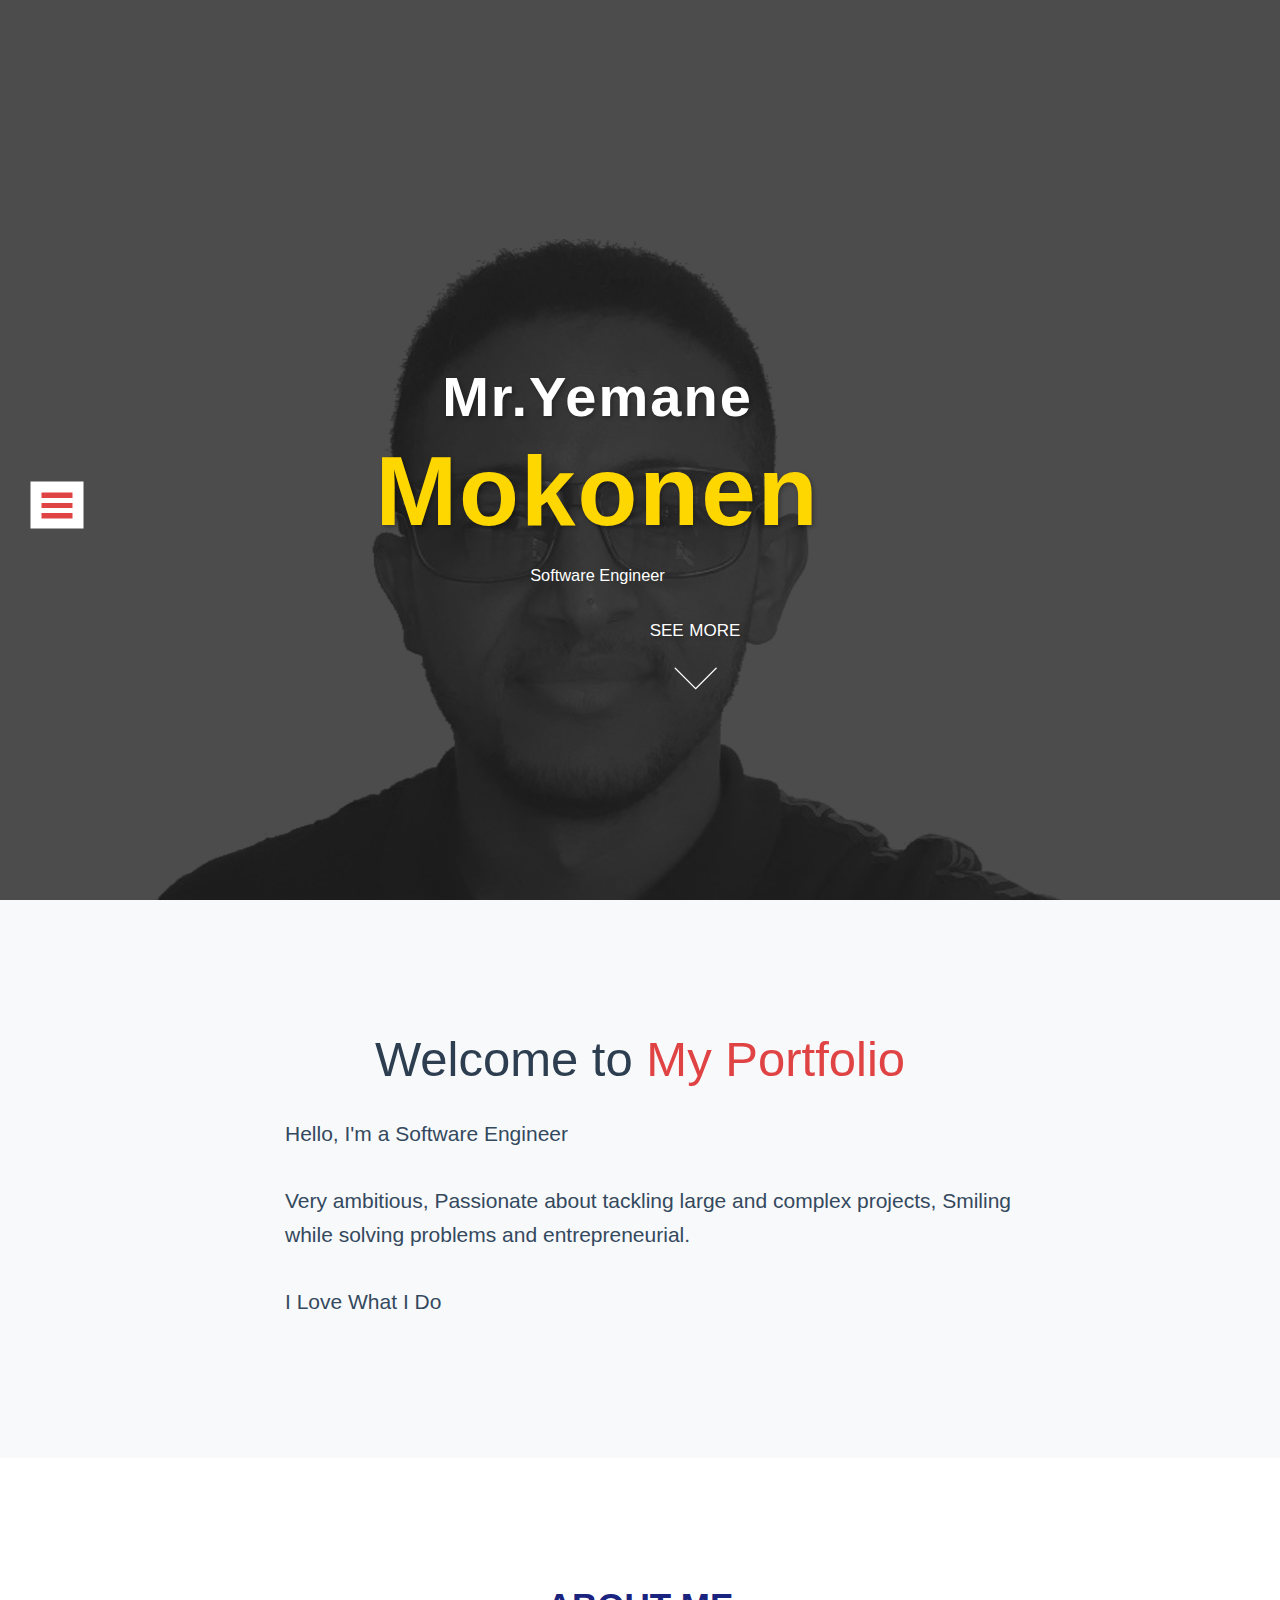
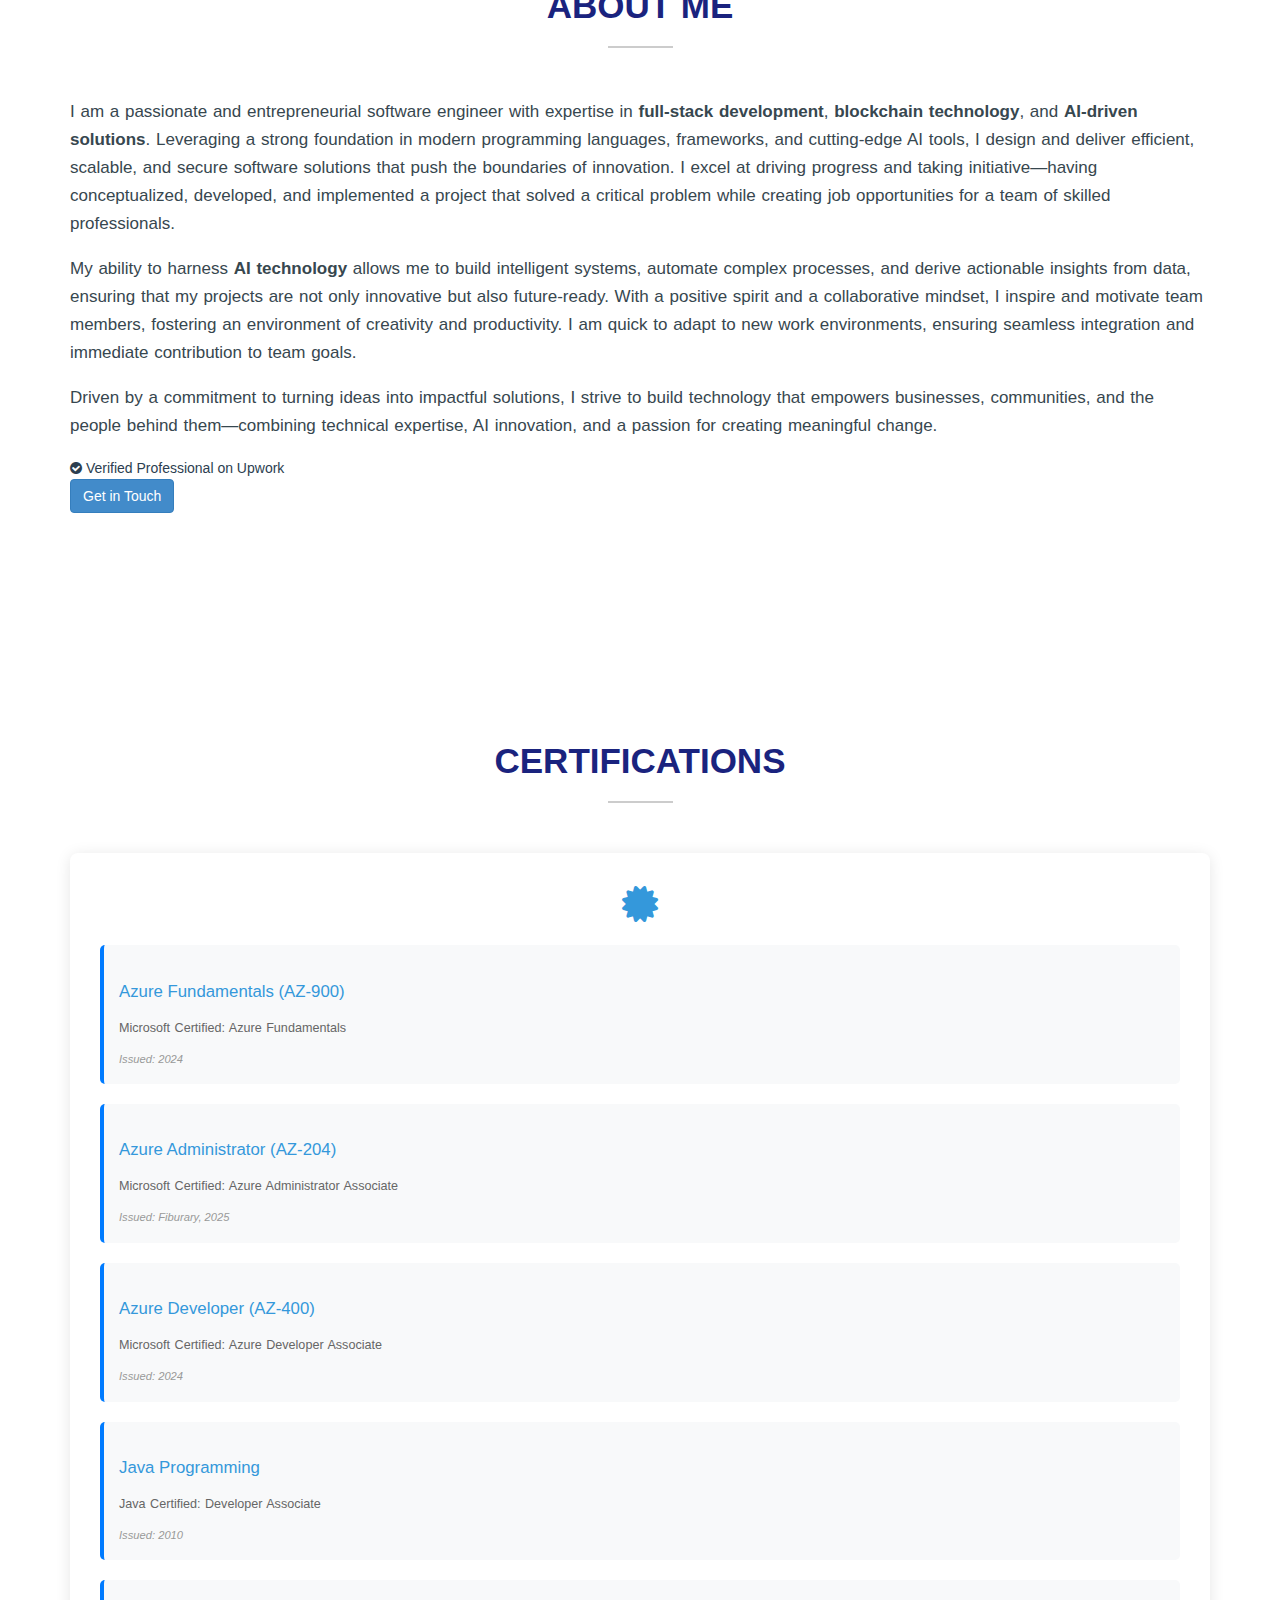
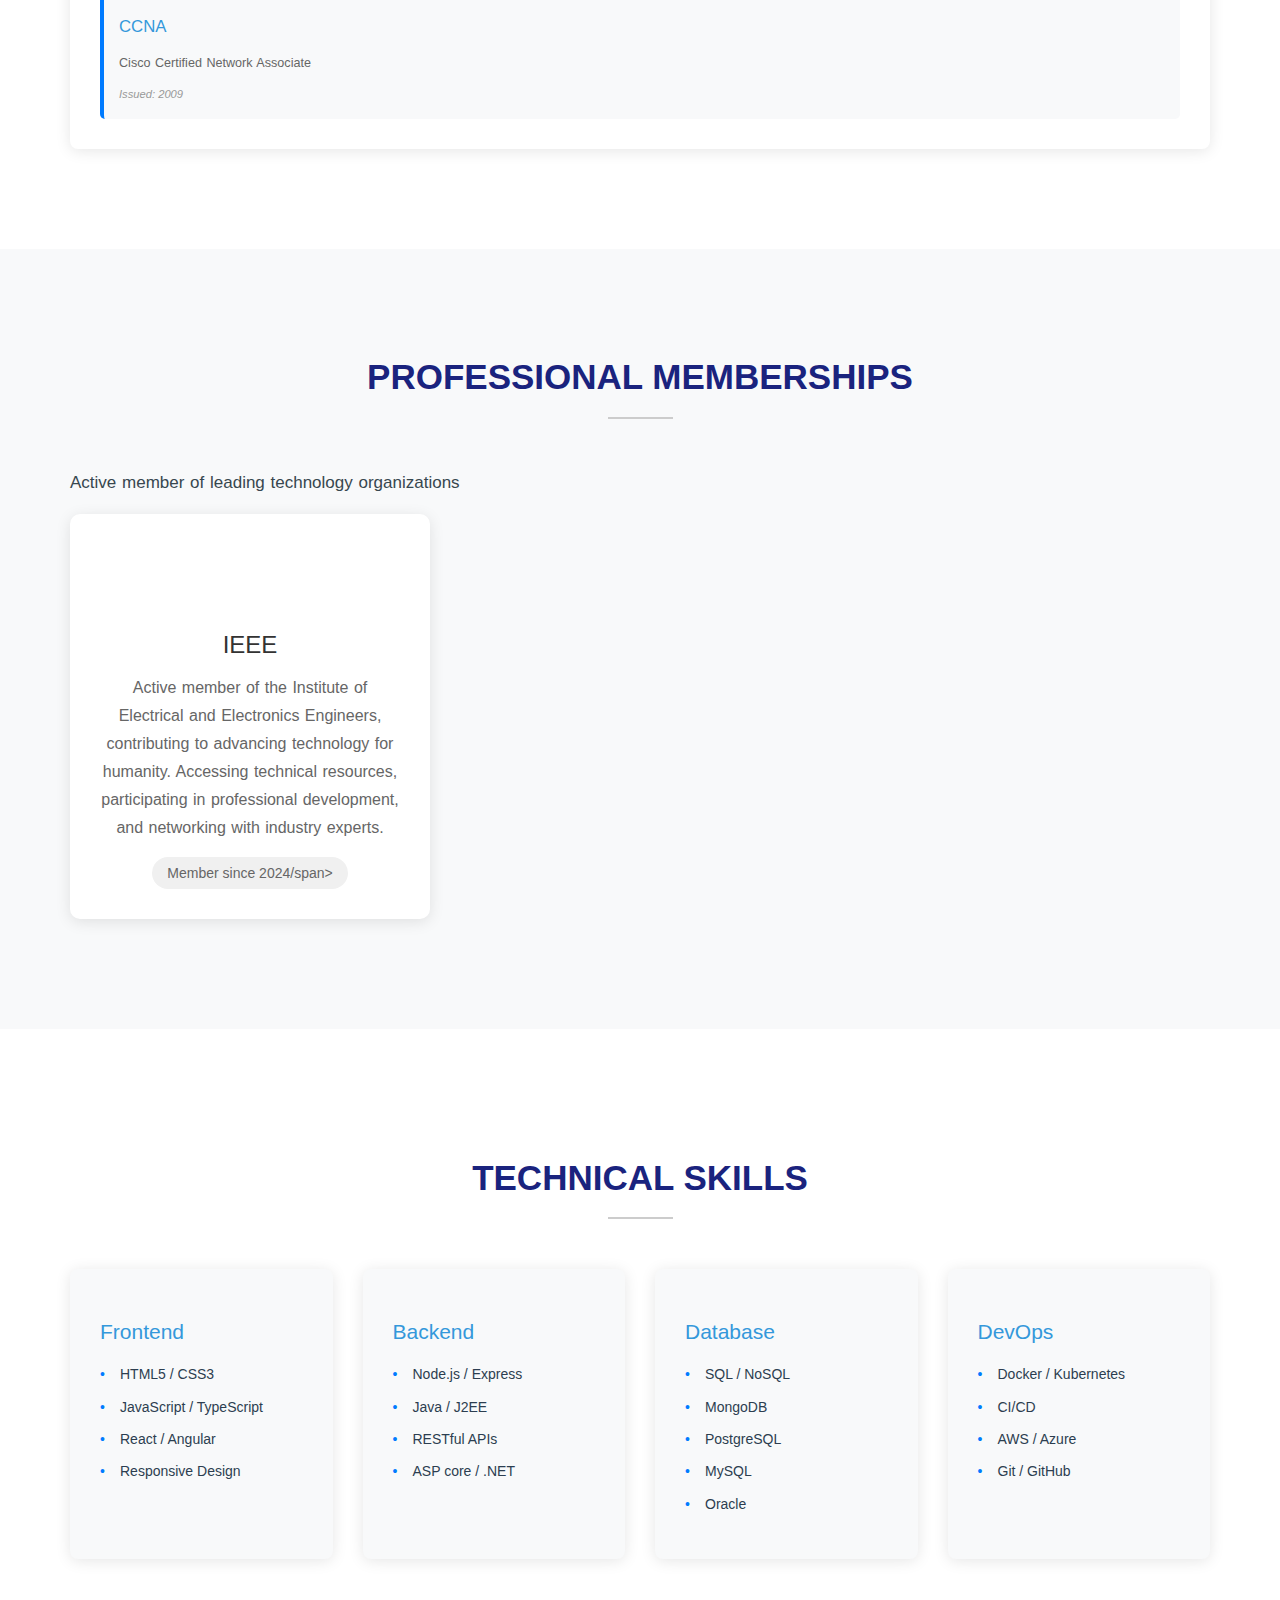
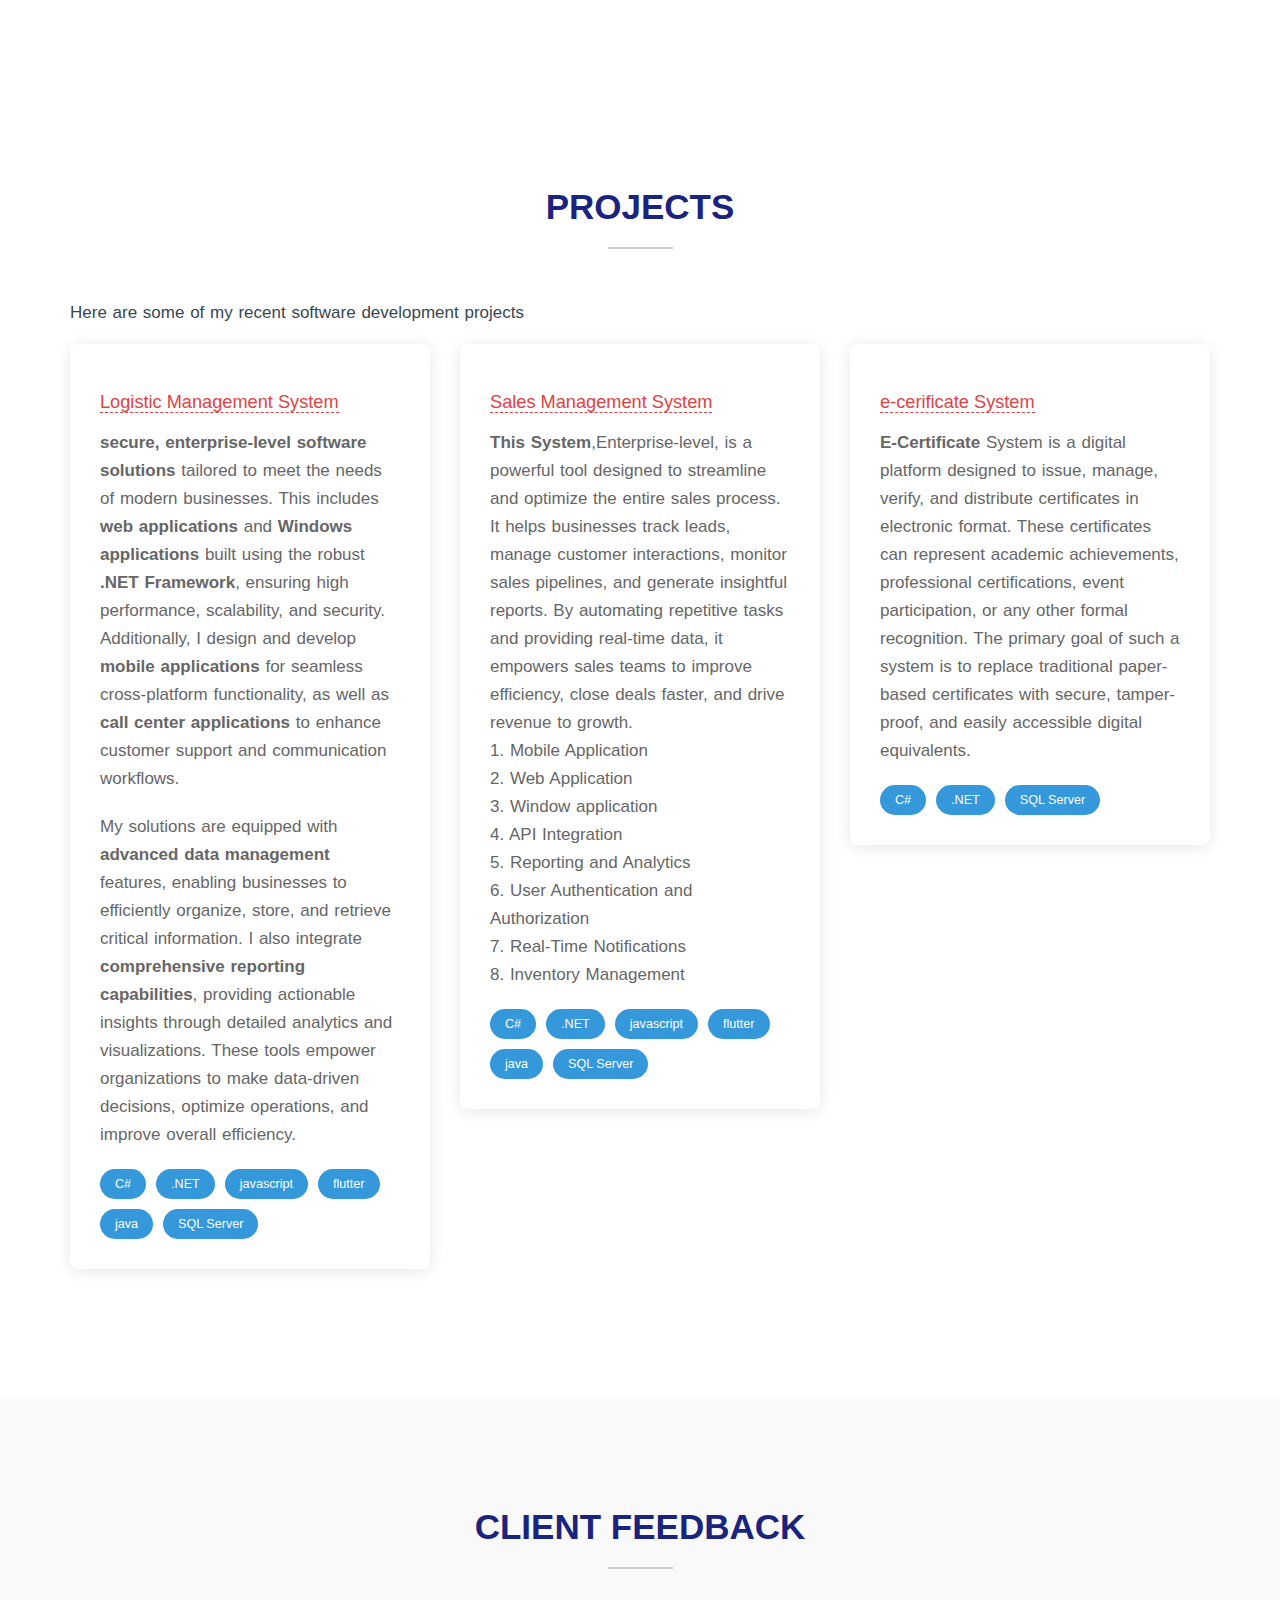
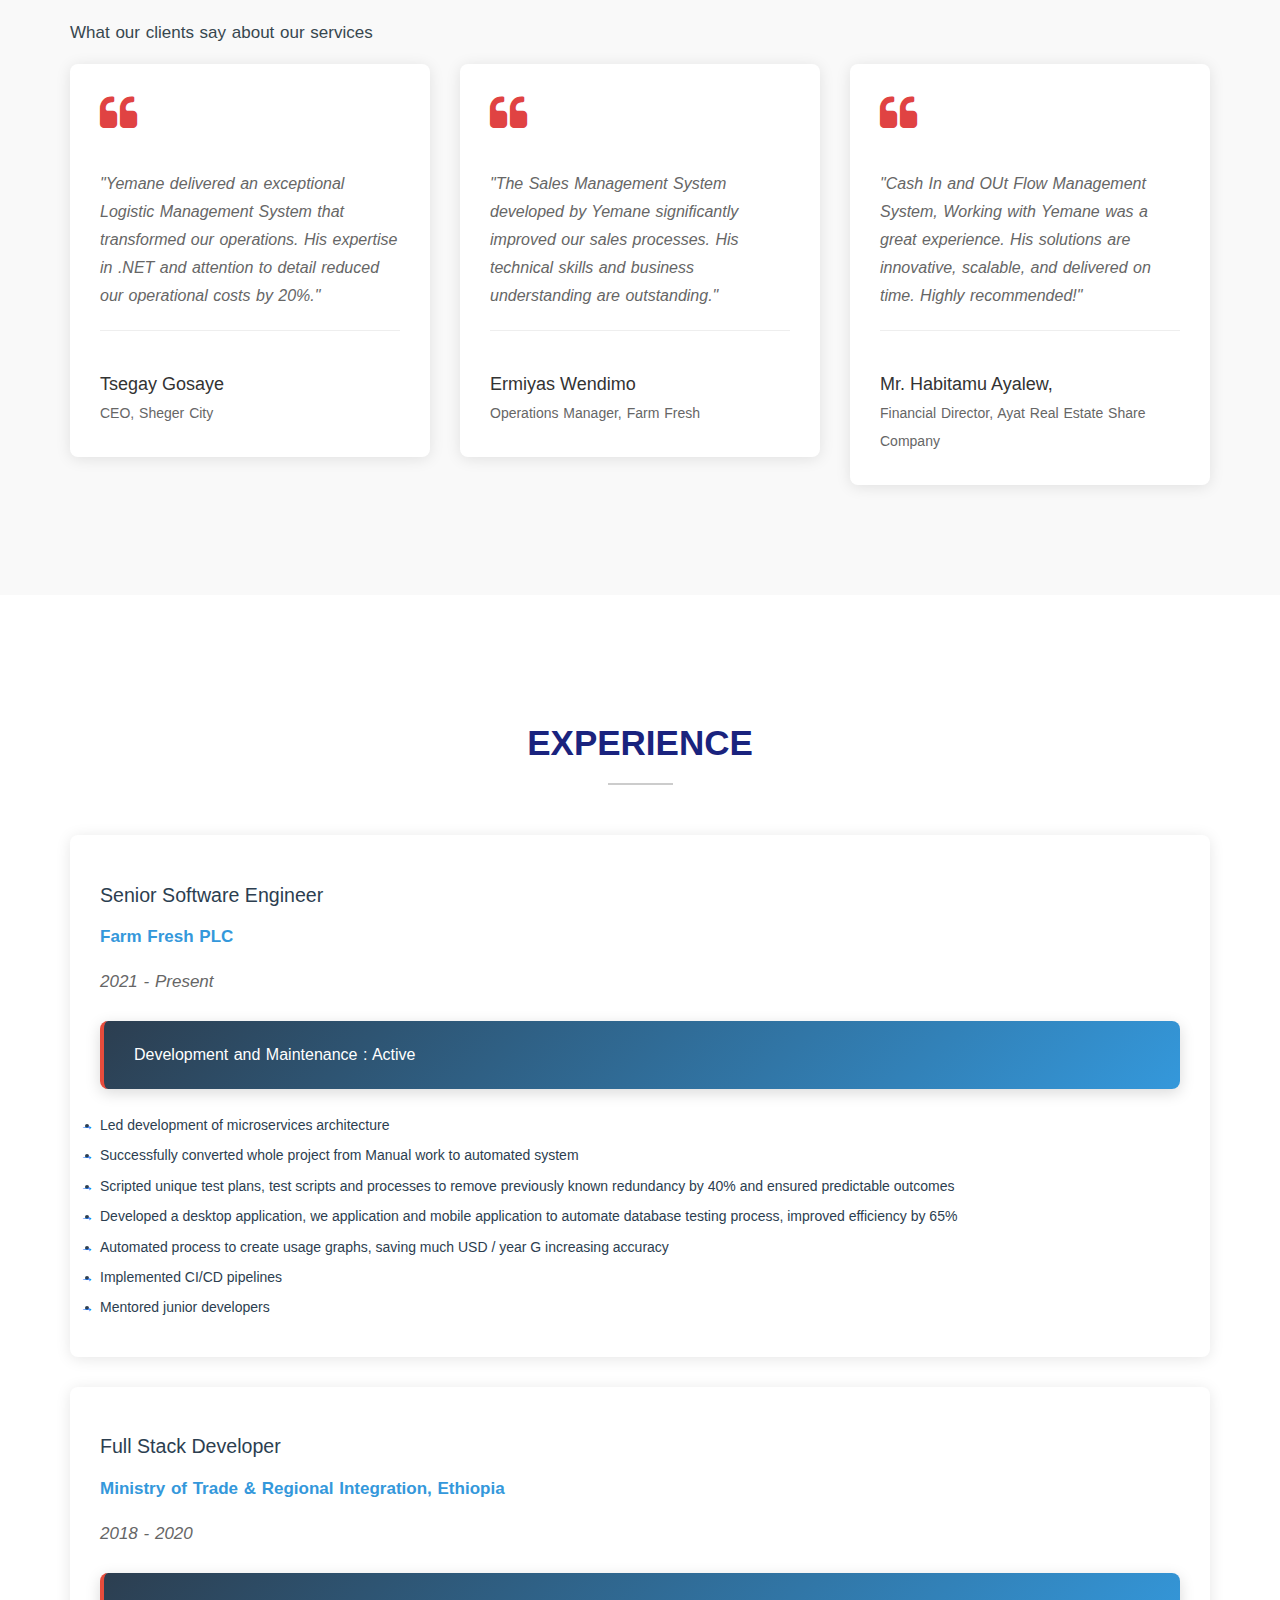
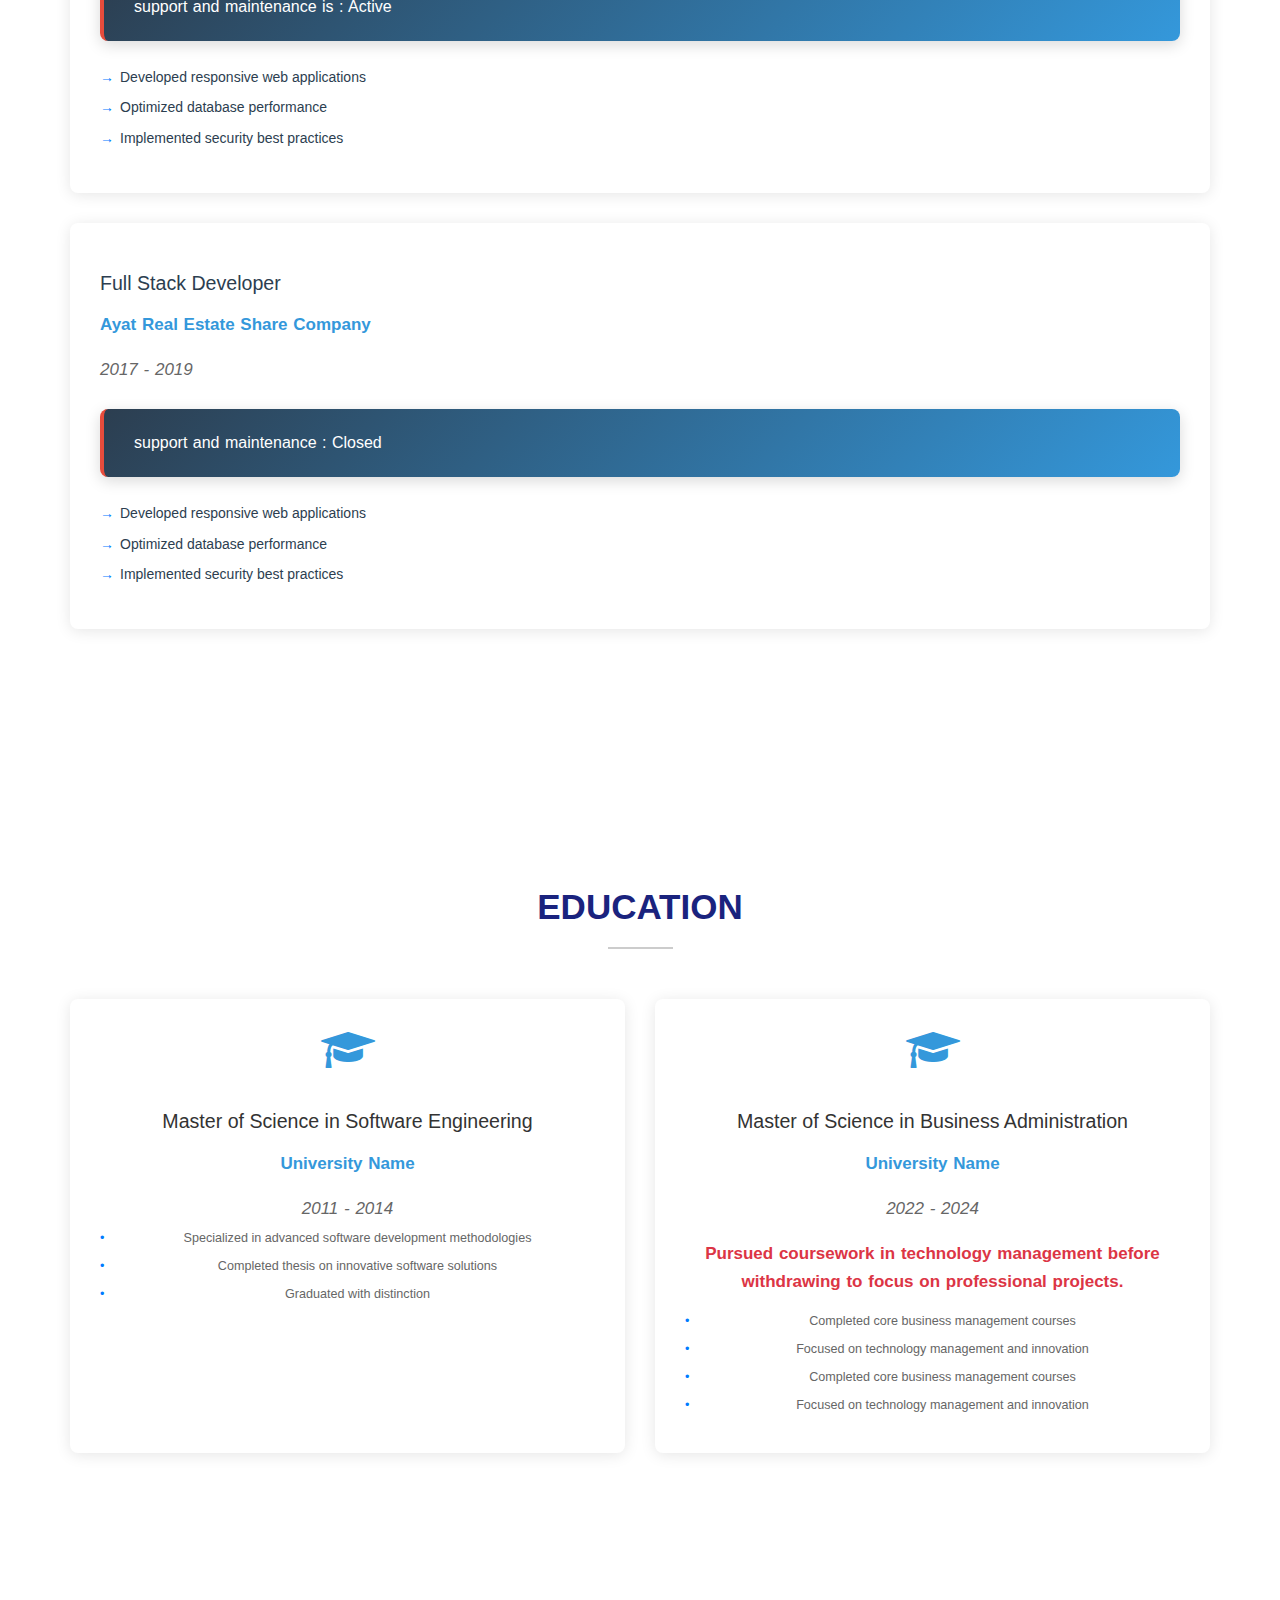
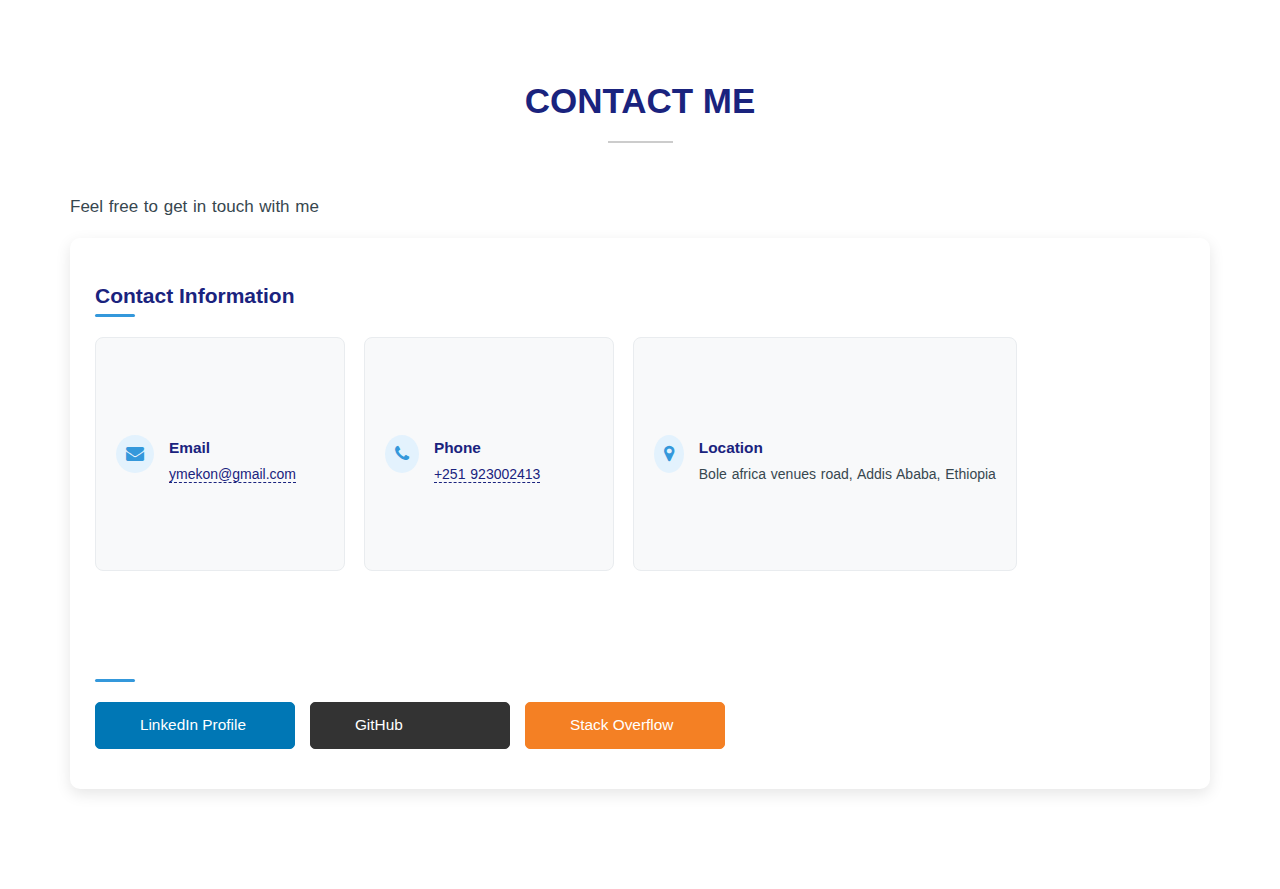
==== commit 2de48d8b: "Initial commit" ====
--- a/index.html
+++ b/index.html
@@ -115,7 +115,7 @@
                   <div class="element">
                     <div class="sub-element">Hello, I'm a Software Engineer</div>
                     <br/>
-                    <div class="sub-element">Very ambitious, Interest in big and complex projects, Smilling while solving problems and entrepreneurial.</div>
+                    <div class="sub-element">Very ambitious, Passionate about tackling large and complex projects, Smiling while solving problems and entrepreneurial.</div>
                     <br/>
                     <div class="sub-element">I Love What I Do</div>
                   </div>
@@ -176,12 +176,12 @@
                         <div class="cert">
                           <h4>Azure Administrator (AZ-204)</h4>
                           <p>Microsoft Certified: Azure Administrator Associate</p>
-                          <span class="cert-date">Issued: 2025</span>
+                          <span class="cert-date">Issued: Fiburary, 2025</span>
                         </div>
                         <div class="cert">
                           <h4>Azure Developer (AZ-400)</h4>
                           <p>Microsoft Certified: Azure Developer Associate</p>
-                          <span class="cert-date">Issued: 2025</span>
+                          <span class="cert-date">Issued: 2024</span>
                         </div>
                         <div class="cert">
                           <h4>Java Programming</h4>
@@ -370,7 +370,7 @@
                   <div class="feedback-item">
                     <div class="feedback-content">
                       <i class="fa fa-quote-left"></i>
-                      <p>"Yemane delivered an exceptional Logistic Management System that transformed our operations. His expertise and attention to detail were invaluable."</p>
+                      <p>"Yemane delivered an exceptional Logistic Management System that transformed our operations. His expertise in .NET and attention to detail reduced our operational costs by 20%."</p>
                       <div class="client-info">
                         <h4>Tsegay Gosaye</h4>
                         <p>CEO, Sheger City</p>
@@ -488,7 +488,11 @@
                         <h3>Master of Science in Business Administration</h3>
                         <p class="institution">University Name</p>
                         <p class="period">2022 - 2024</p>
-                        <p class="status">Withdrawn</p>
+                        <p class="status">Pursued coursework in technology management before withdrawing to focus on professional projects.</p>
+    <ul>
+      <li>Completed core business management courses</li>
+      <li>Focused on technology management and innovation</li>
+    </ul>
                         <ul>
                           <li>Completed core business management courses</li>
                           <li>Focused on technology management and innovation</li>
@@ -569,15 +573,7 @@
 		<!-- ==========================
         FOOTER SECTION
         =========================== -->
-        <footer>
-          <div class="container">
-            <div class="row">
-              <div class="col-md-12 text-center">
-                <p>All Rights Reserved. &copy; 2015 <a href="http://www.themewagon.com">ThemeWagon</a>
-              </div>
-            </div>
-          </div>
-        </footer>
+       
 		<!-- ==========================
         FOOTER SECTION END
         =========================== -->		
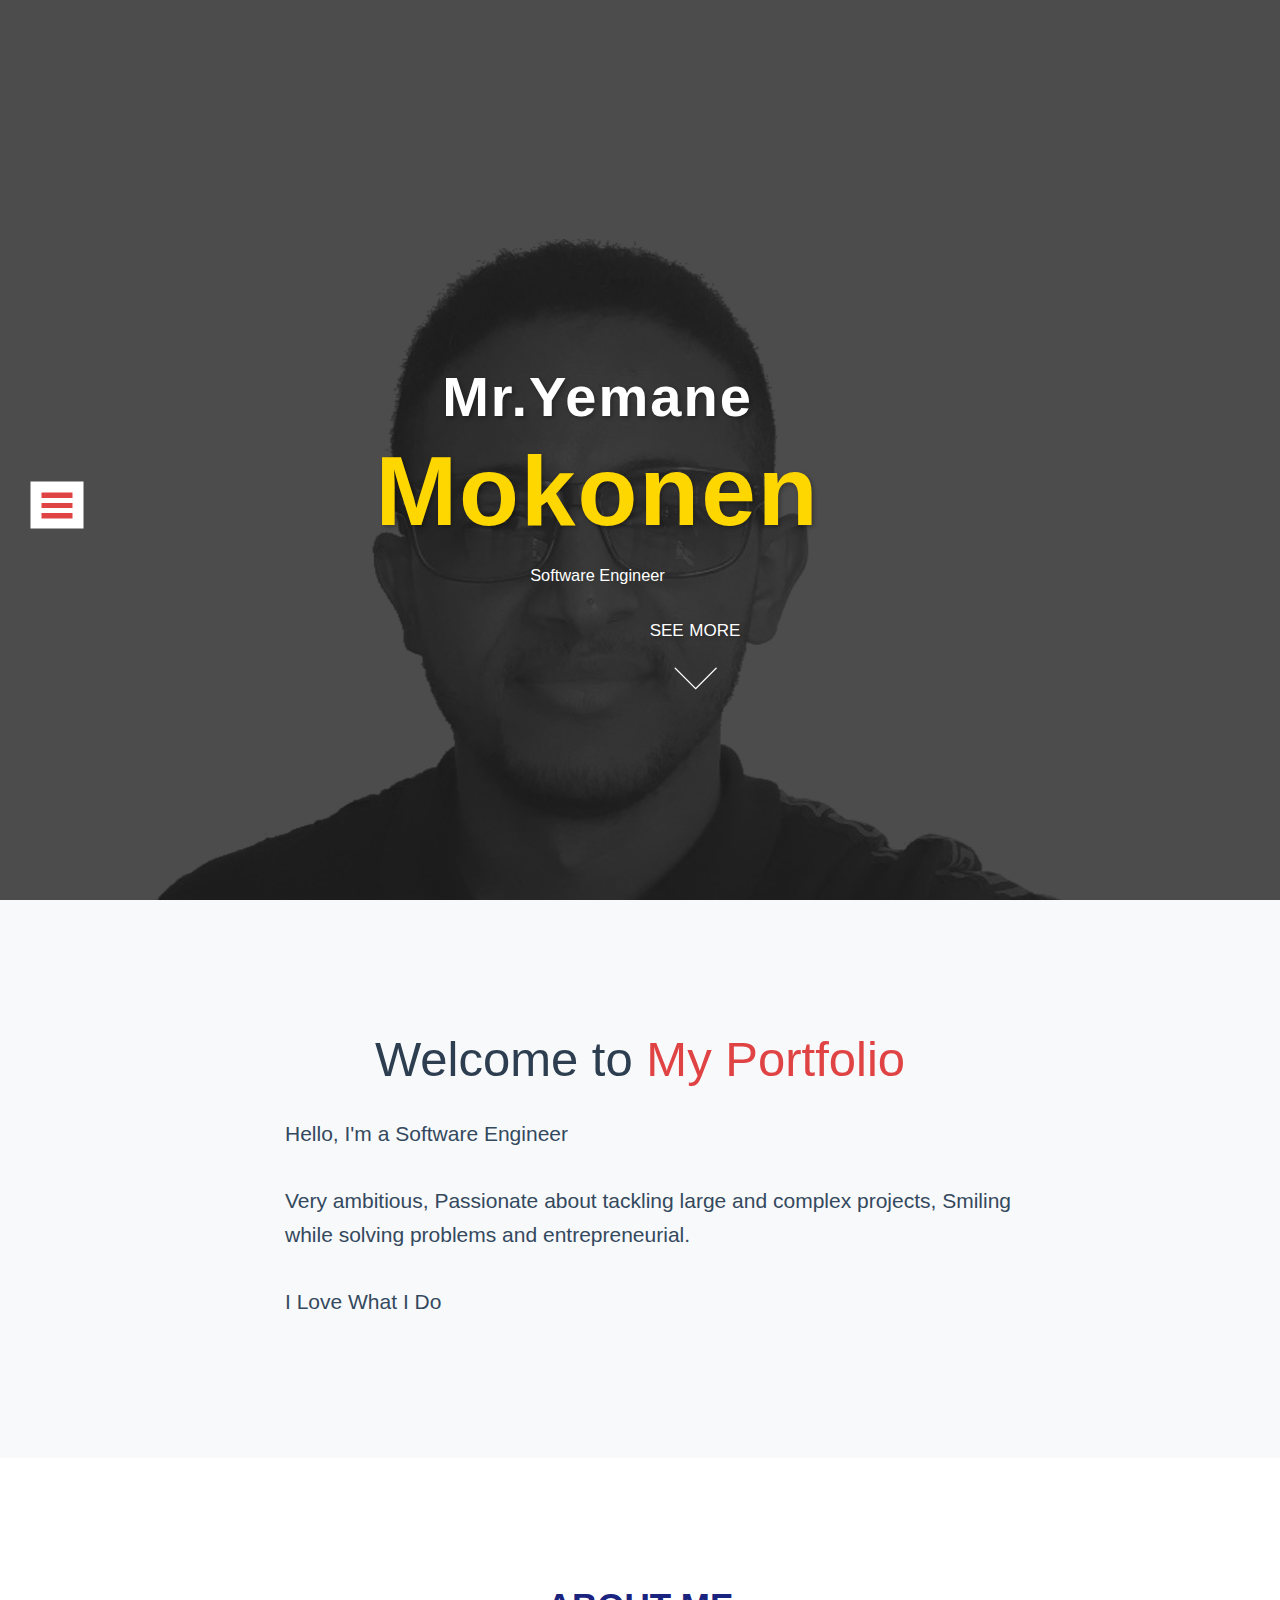
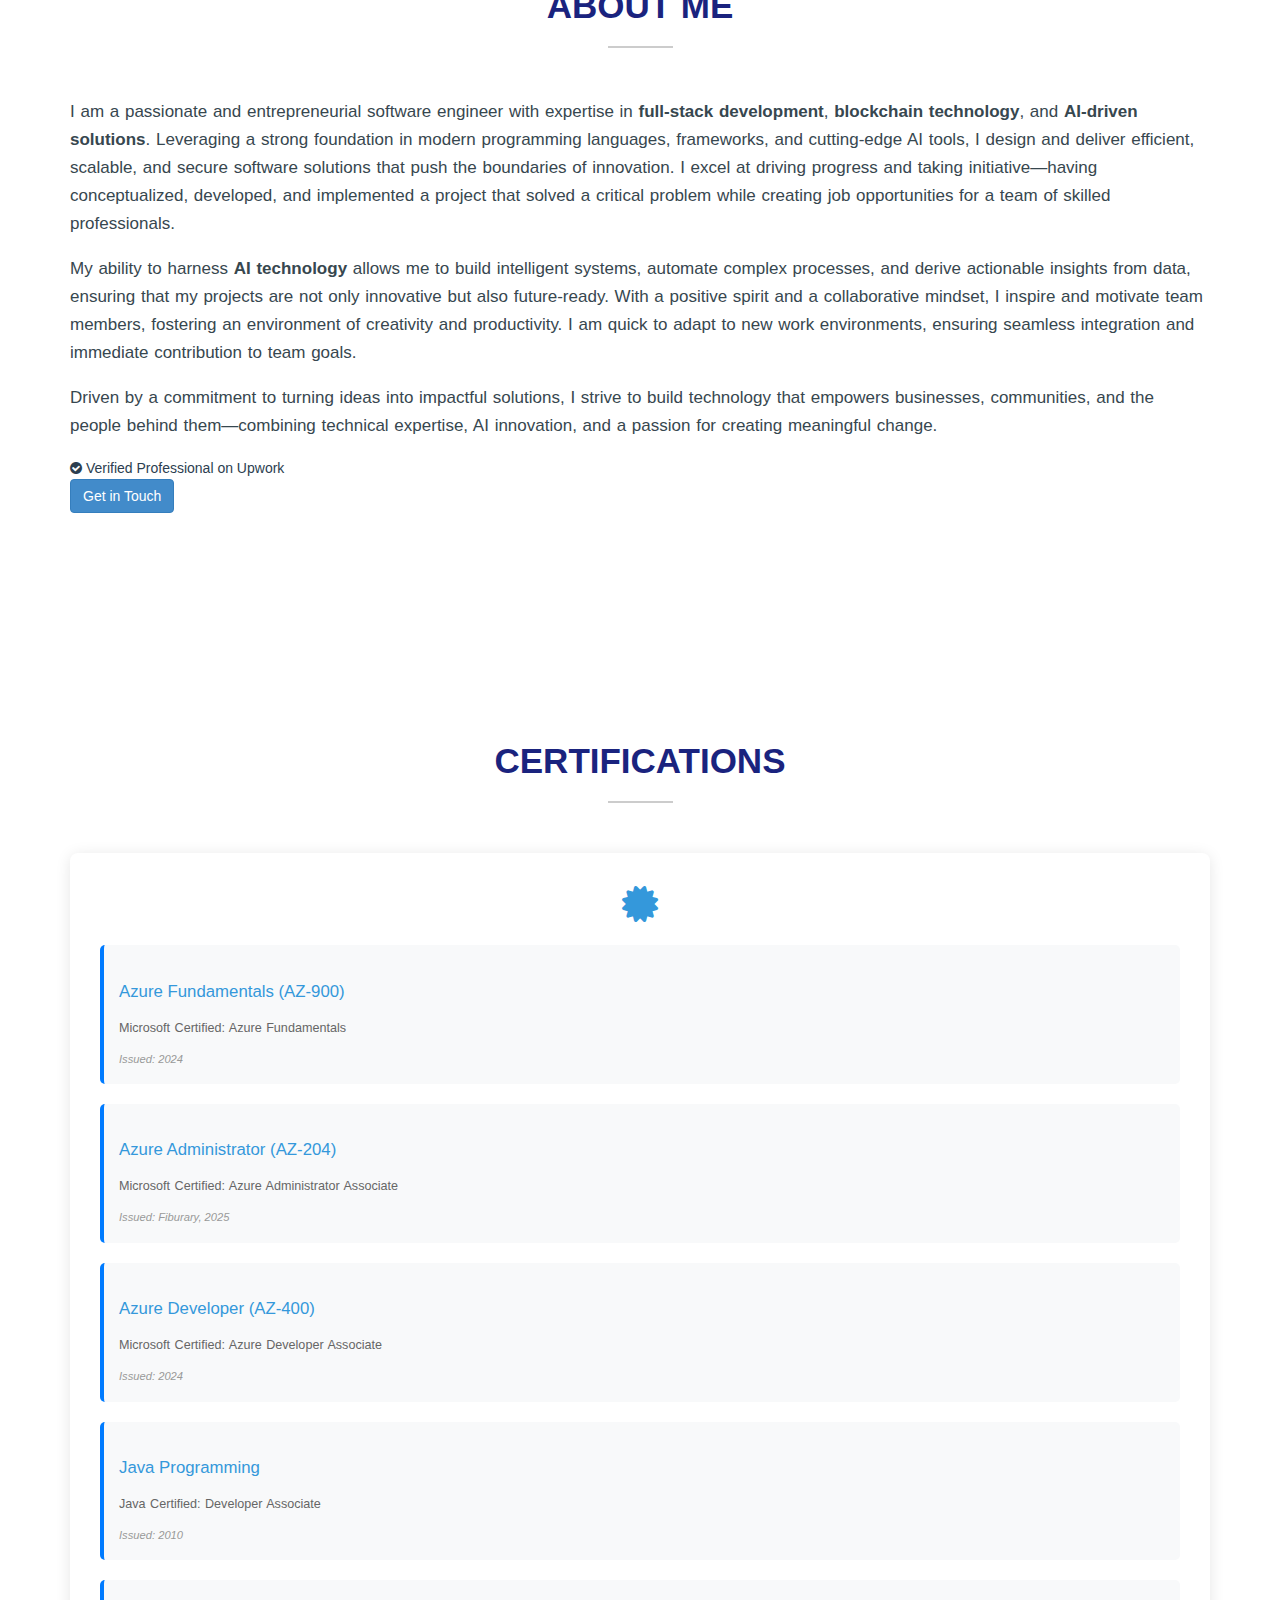
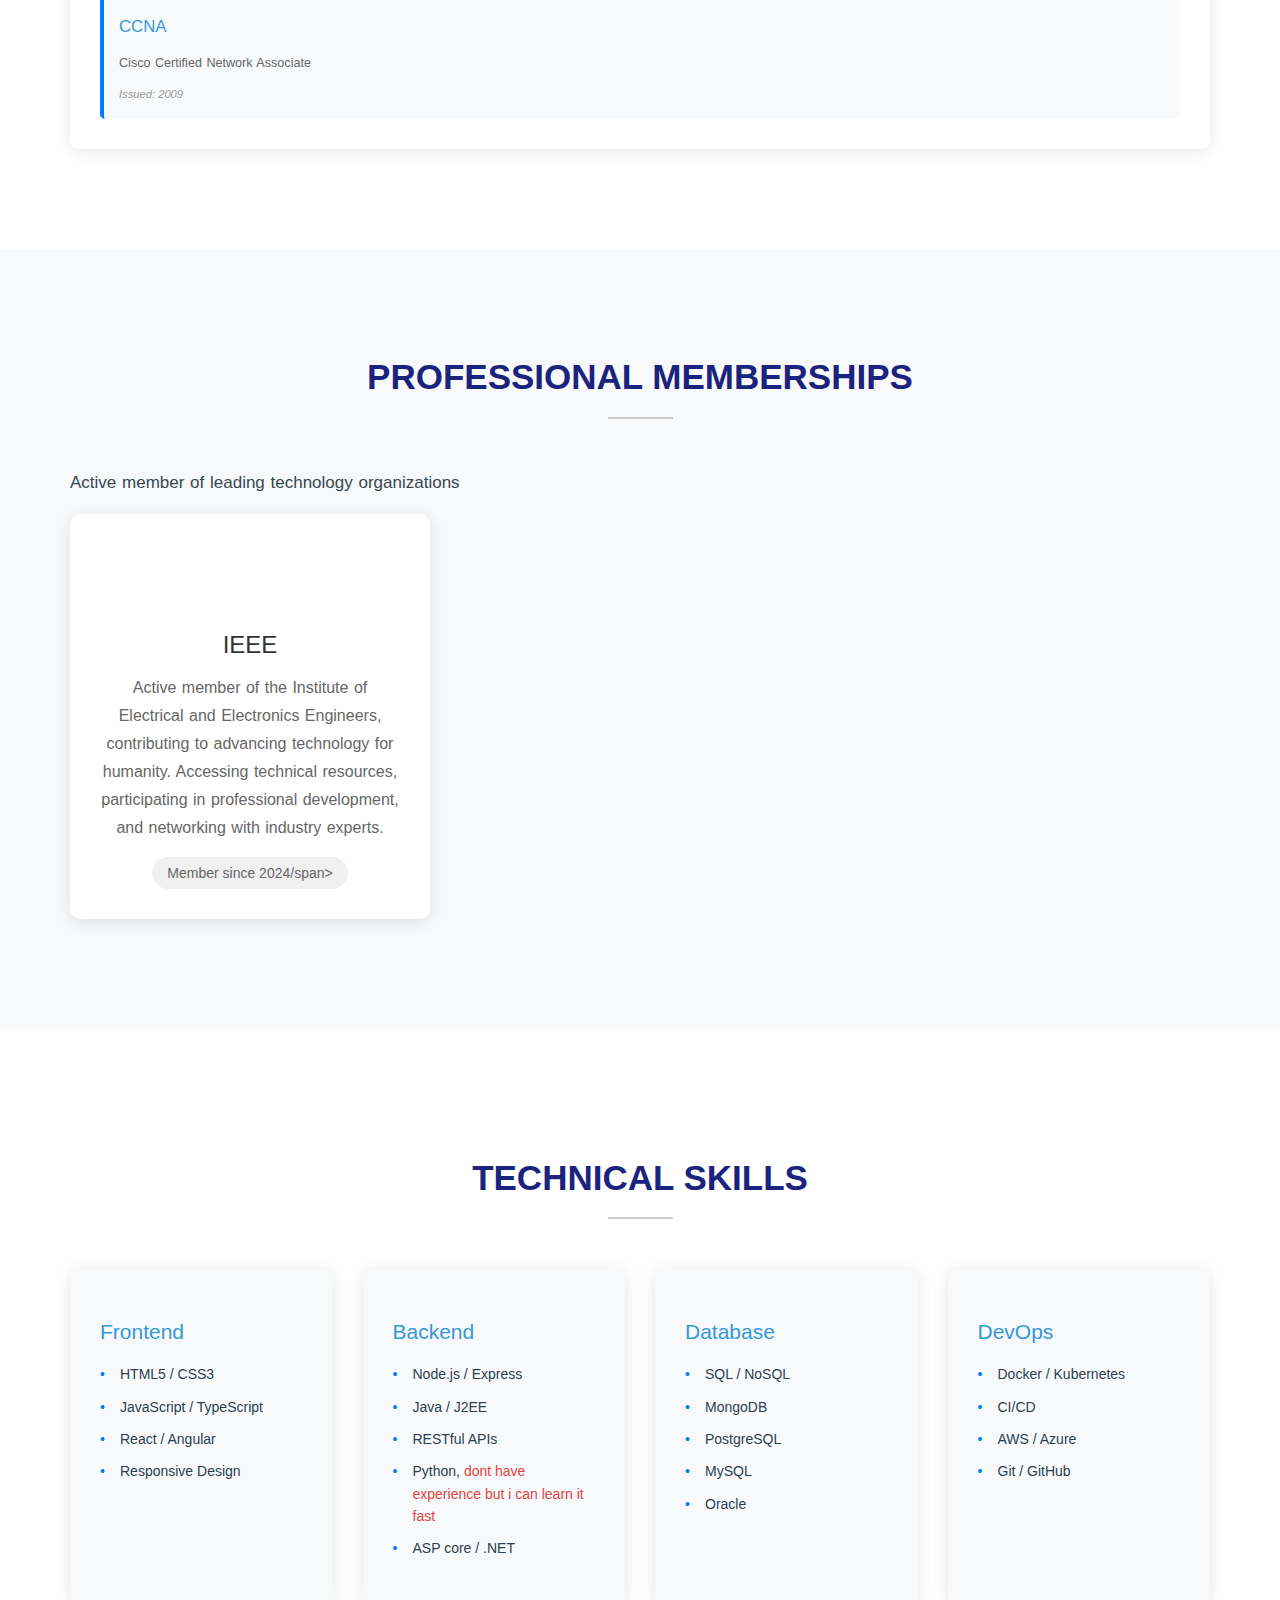
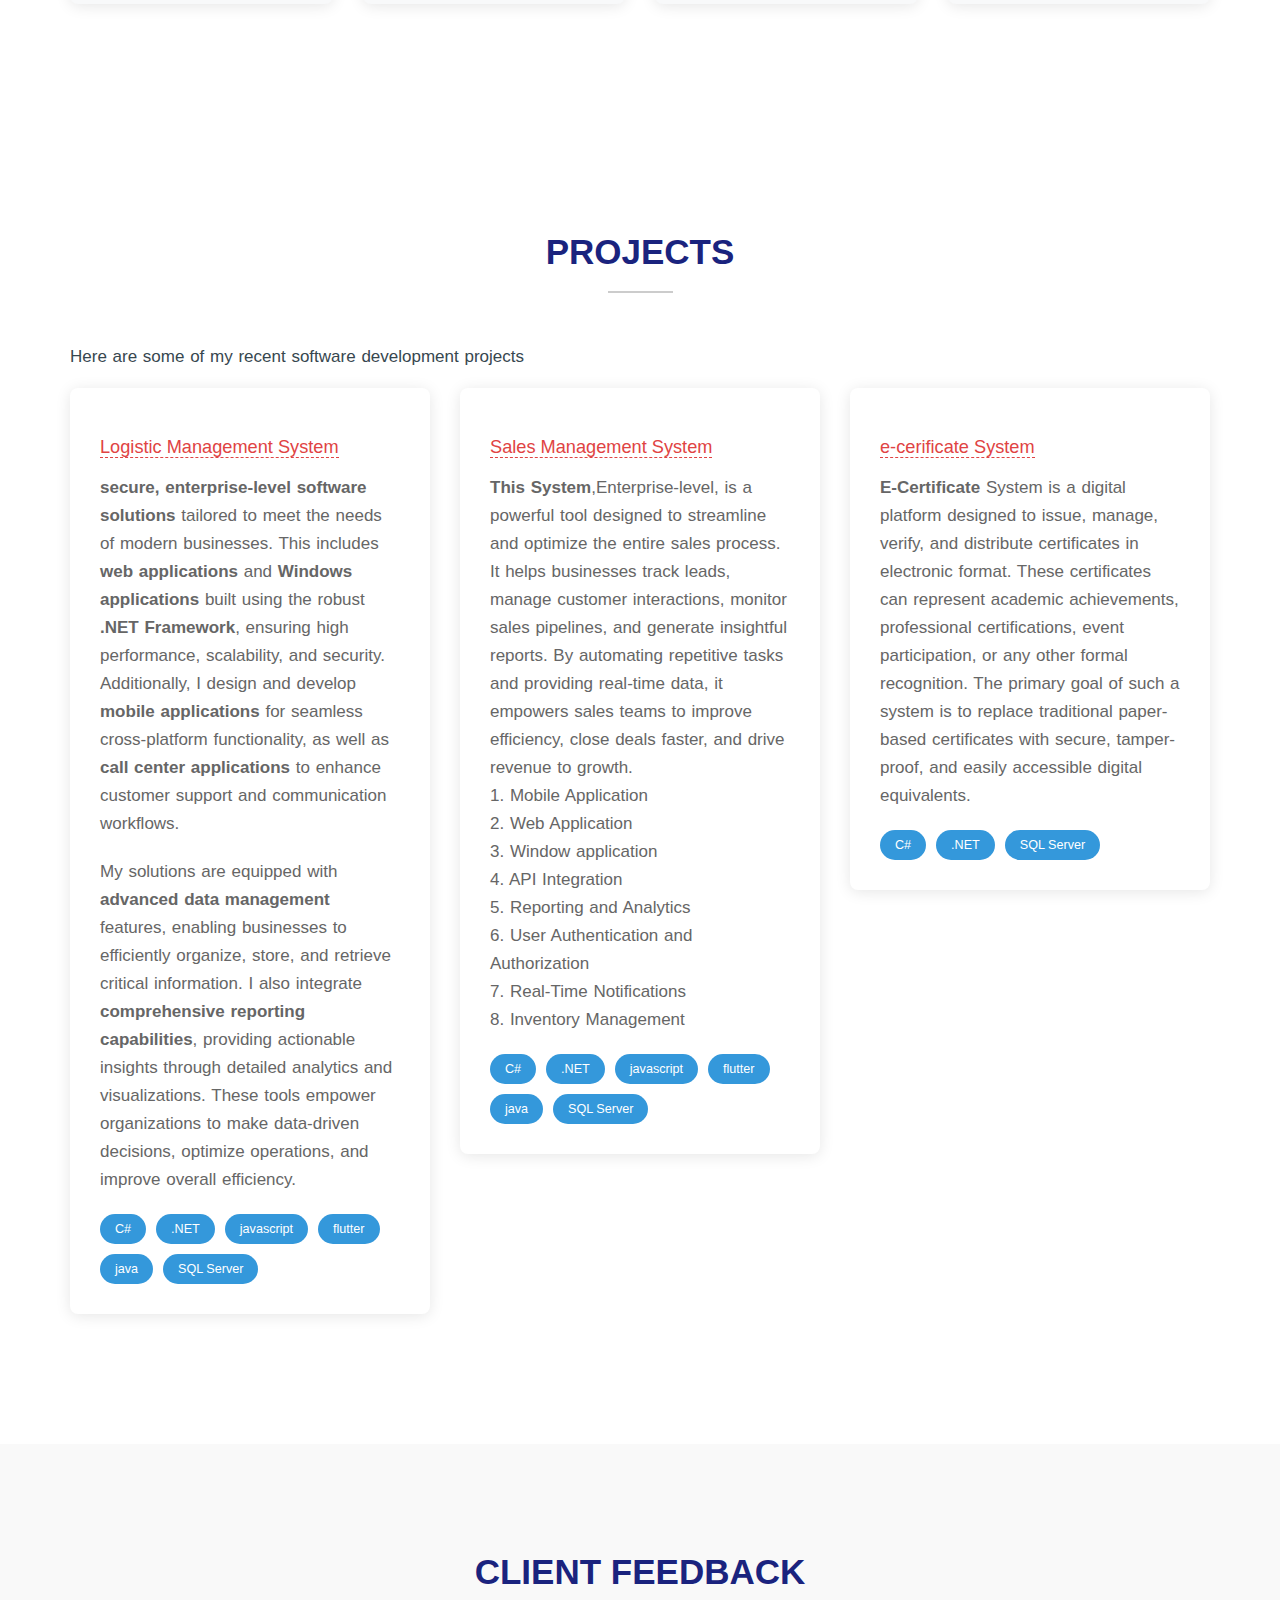
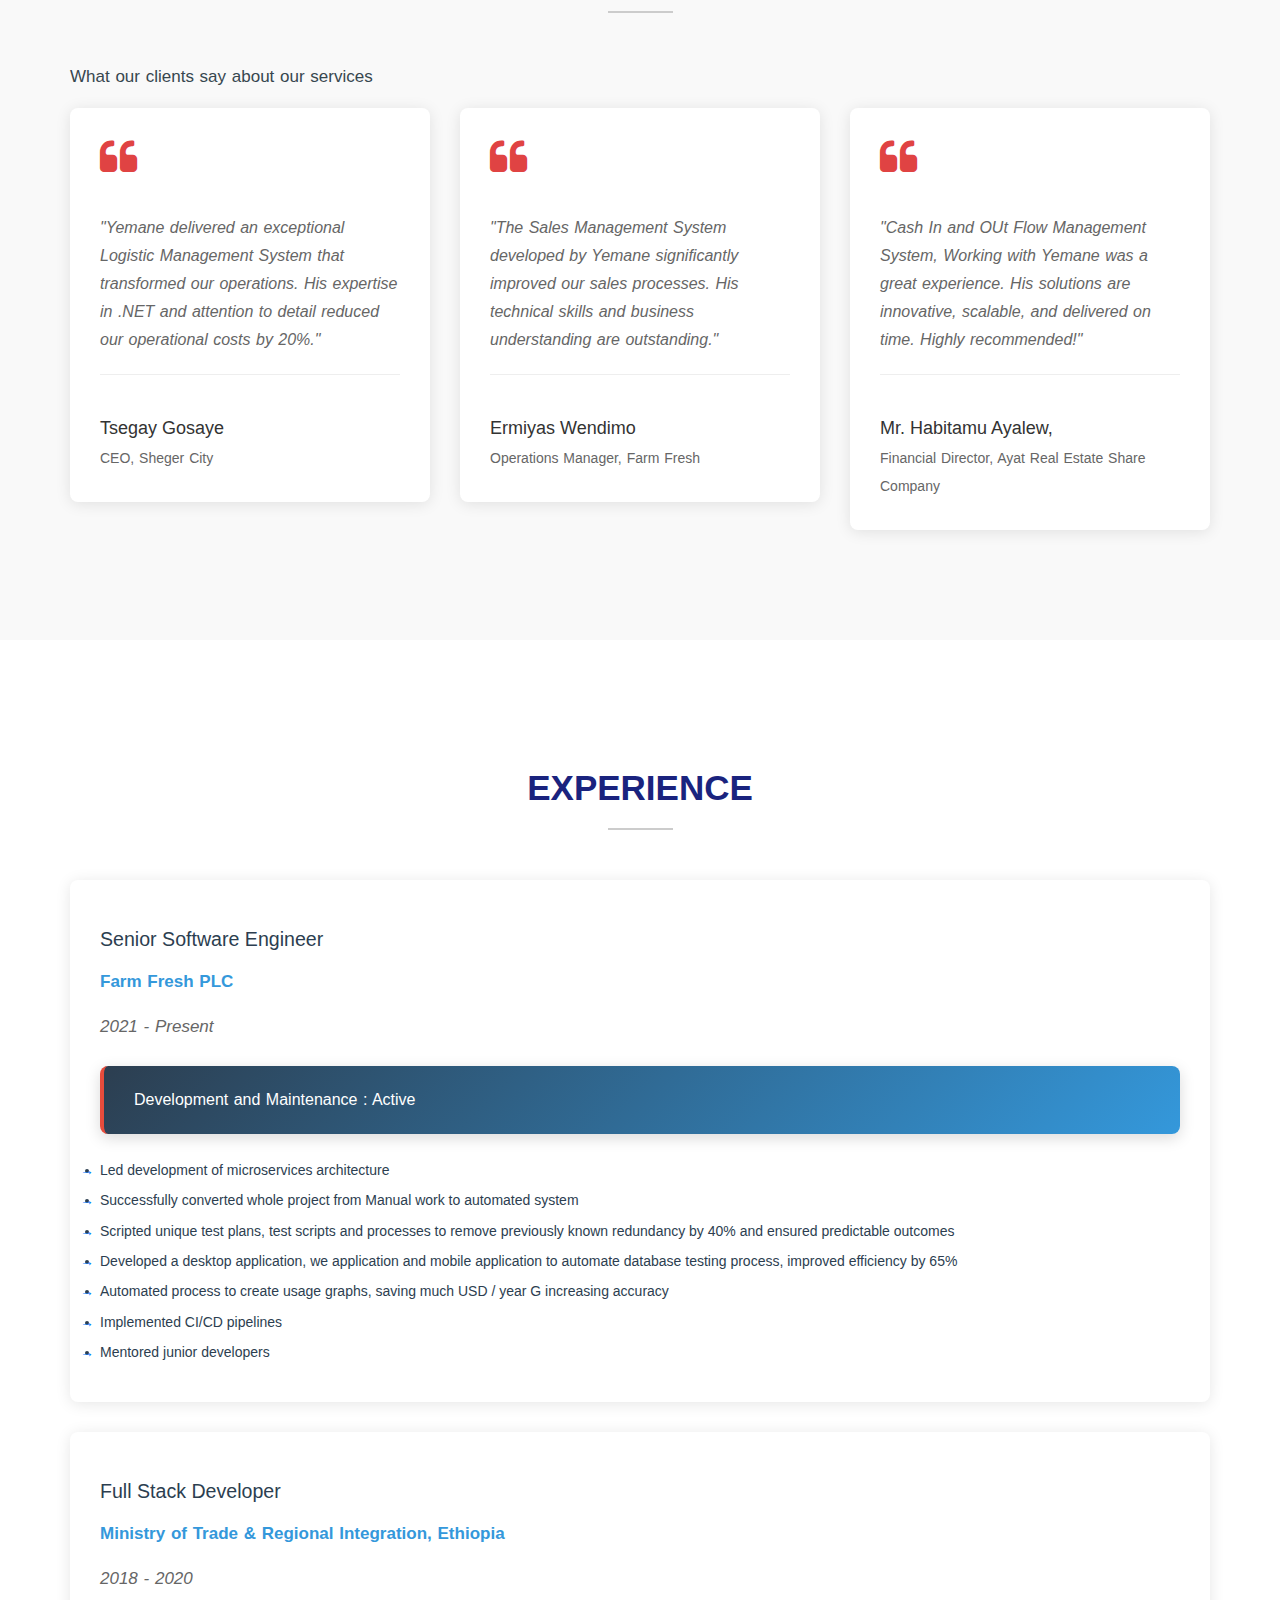
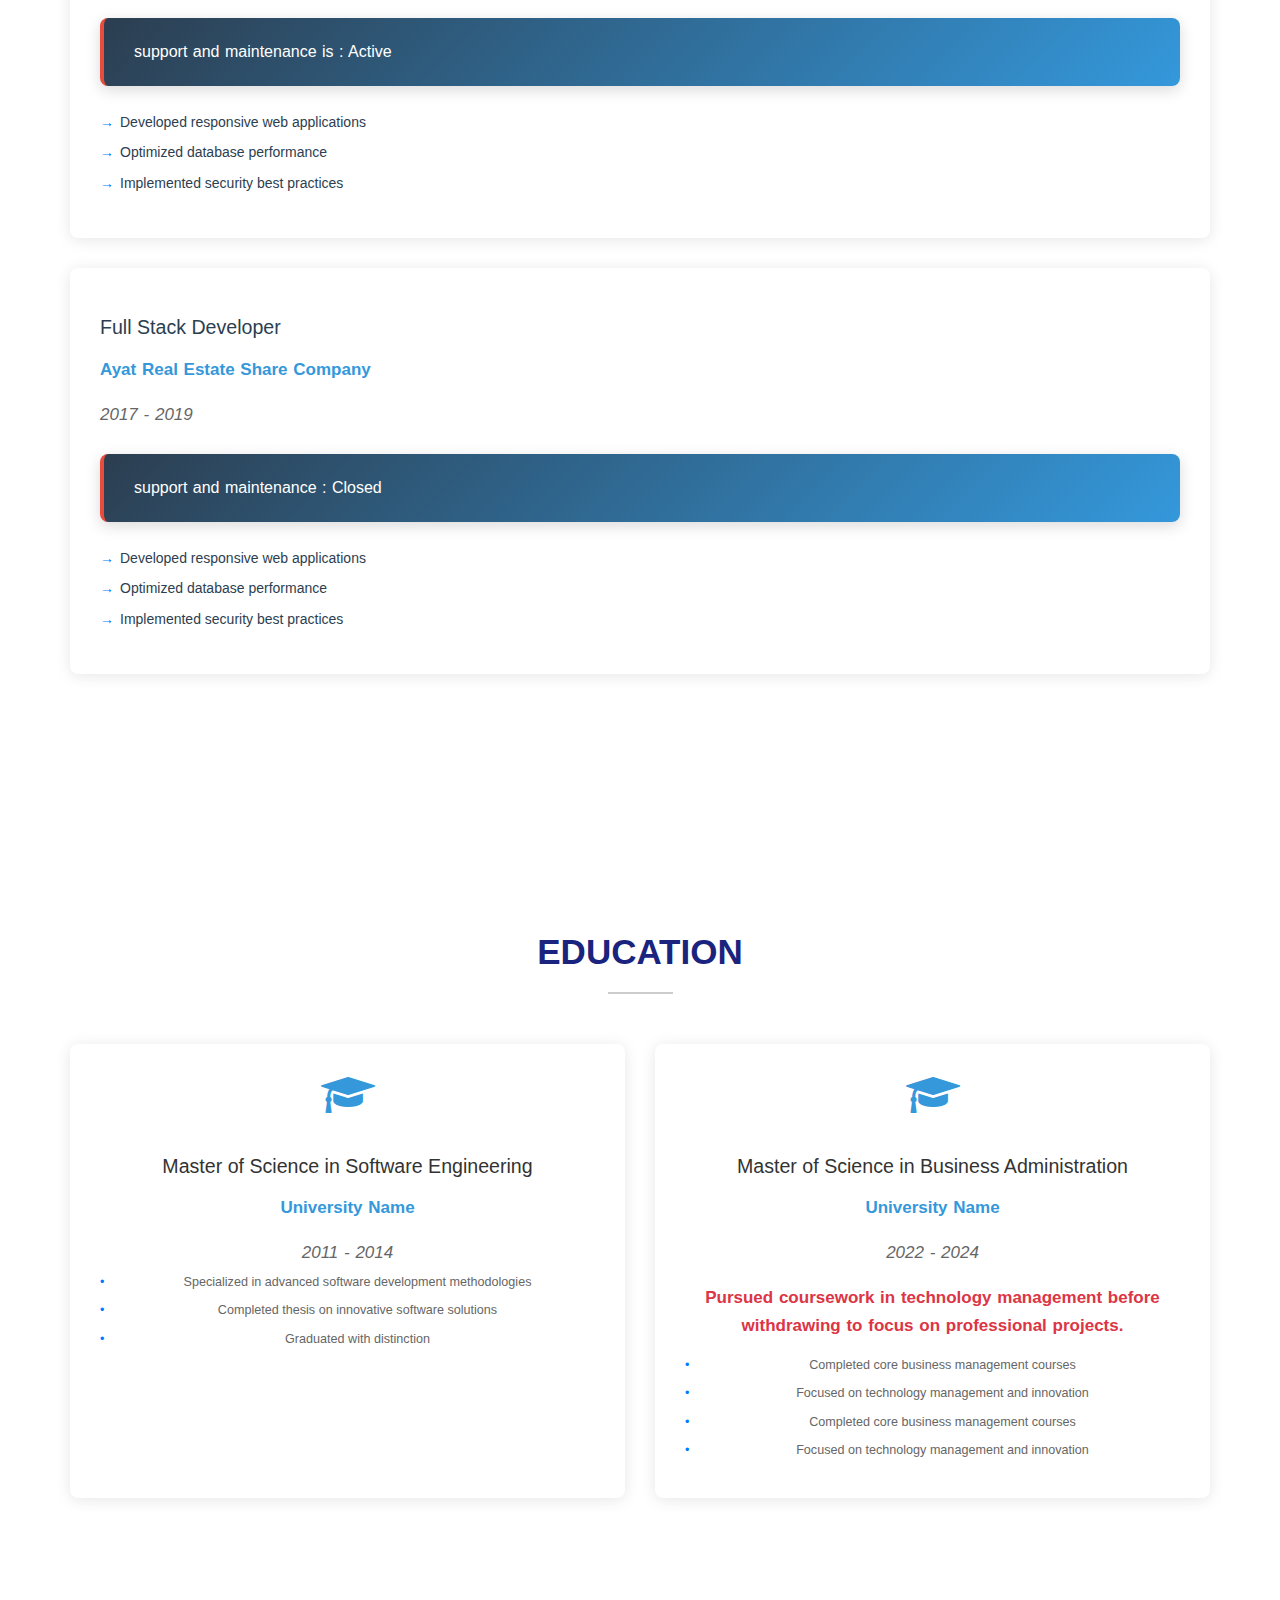
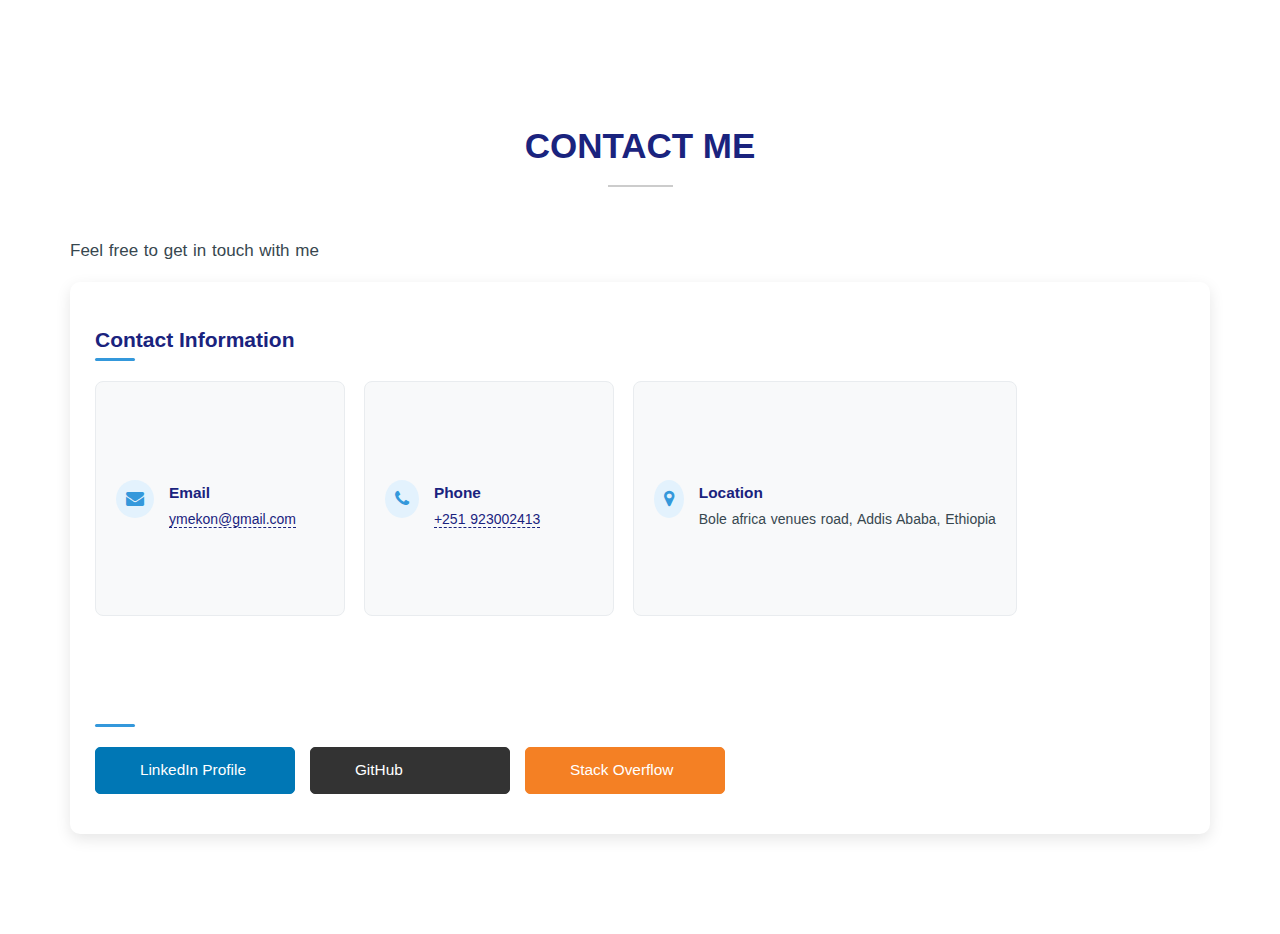
==== commit 74d77307: "Initial commit" ====
--- a/index.html
+++ b/index.html
@@ -251,6 +251,7 @@
                         <li>Node.js / Express</li>
                         <li>Java / J2EE</li>
                         <li>RESTful APIs</li>
+                        <li>Python, <span style="color: #E04343;">dont have experience but i can learn it fast</span></li>
                         <li>ASP core / .NET</li>
                       </ul>
                     </div>
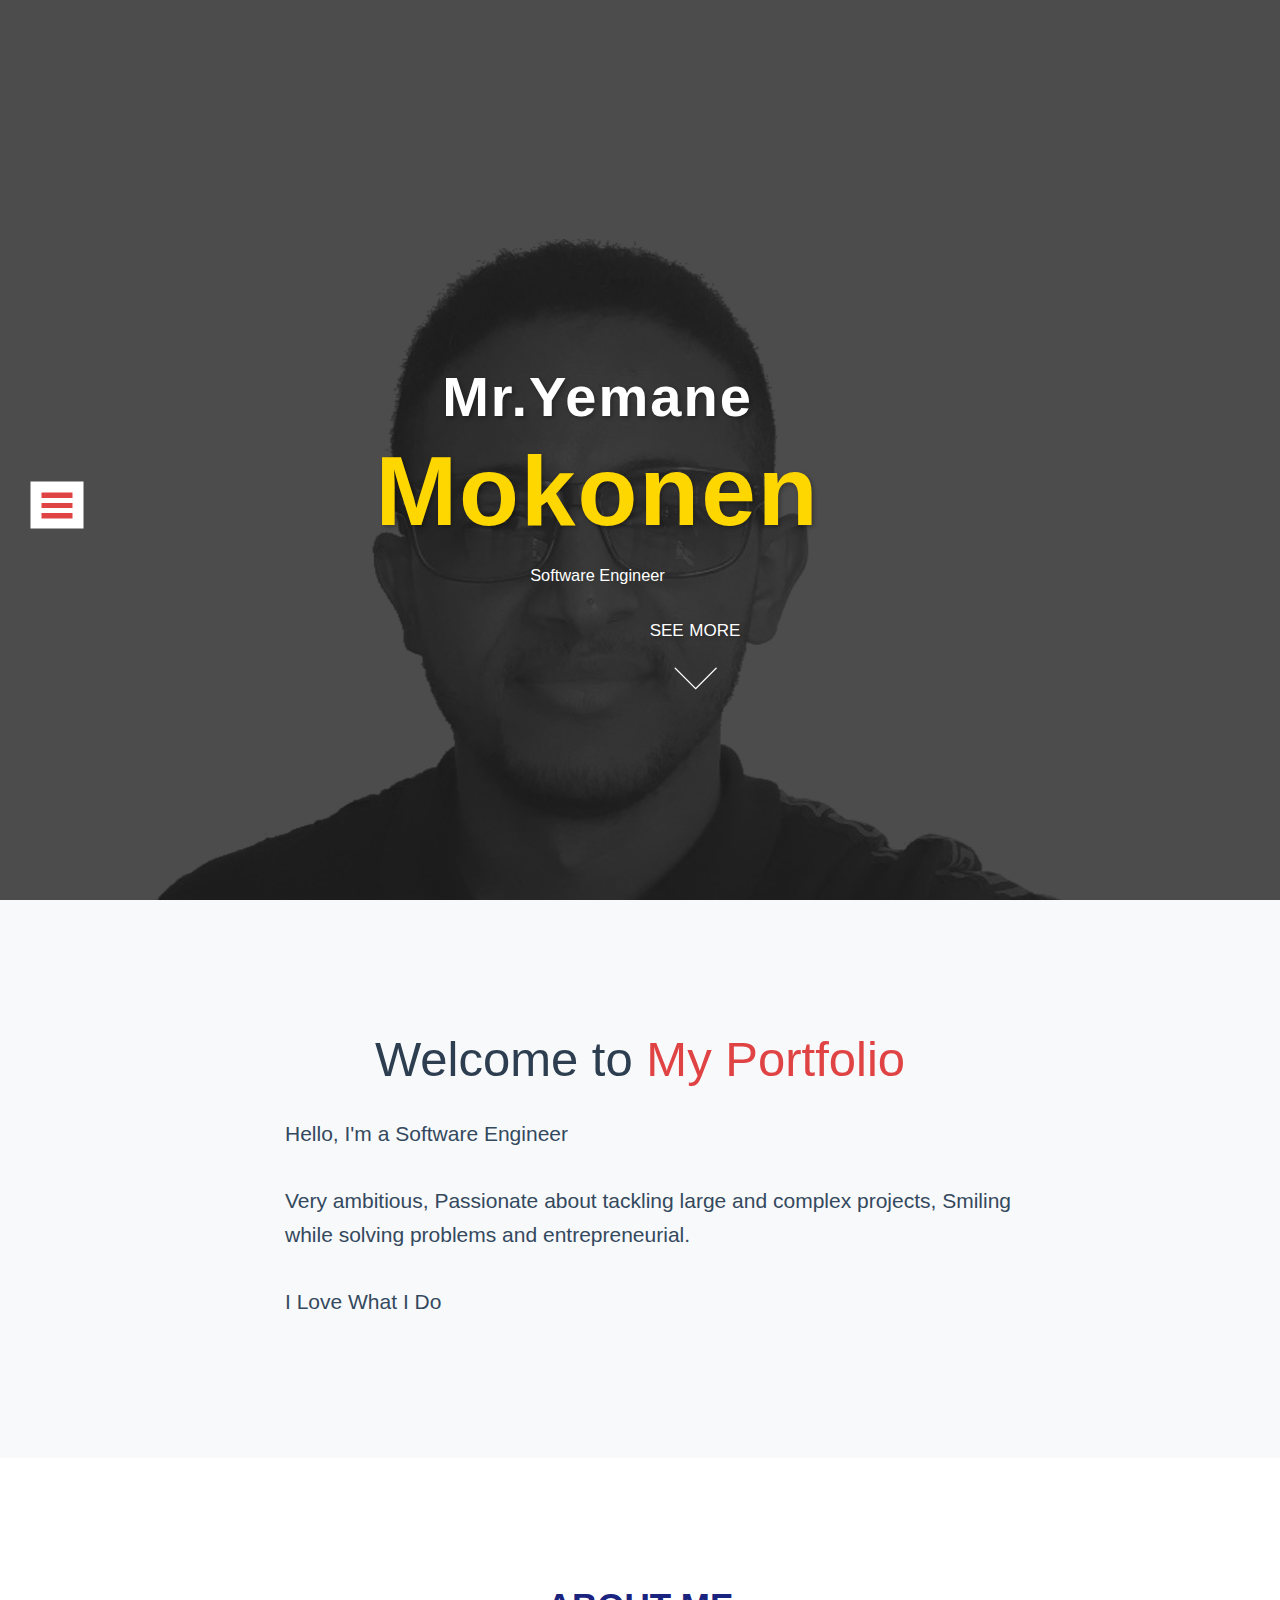
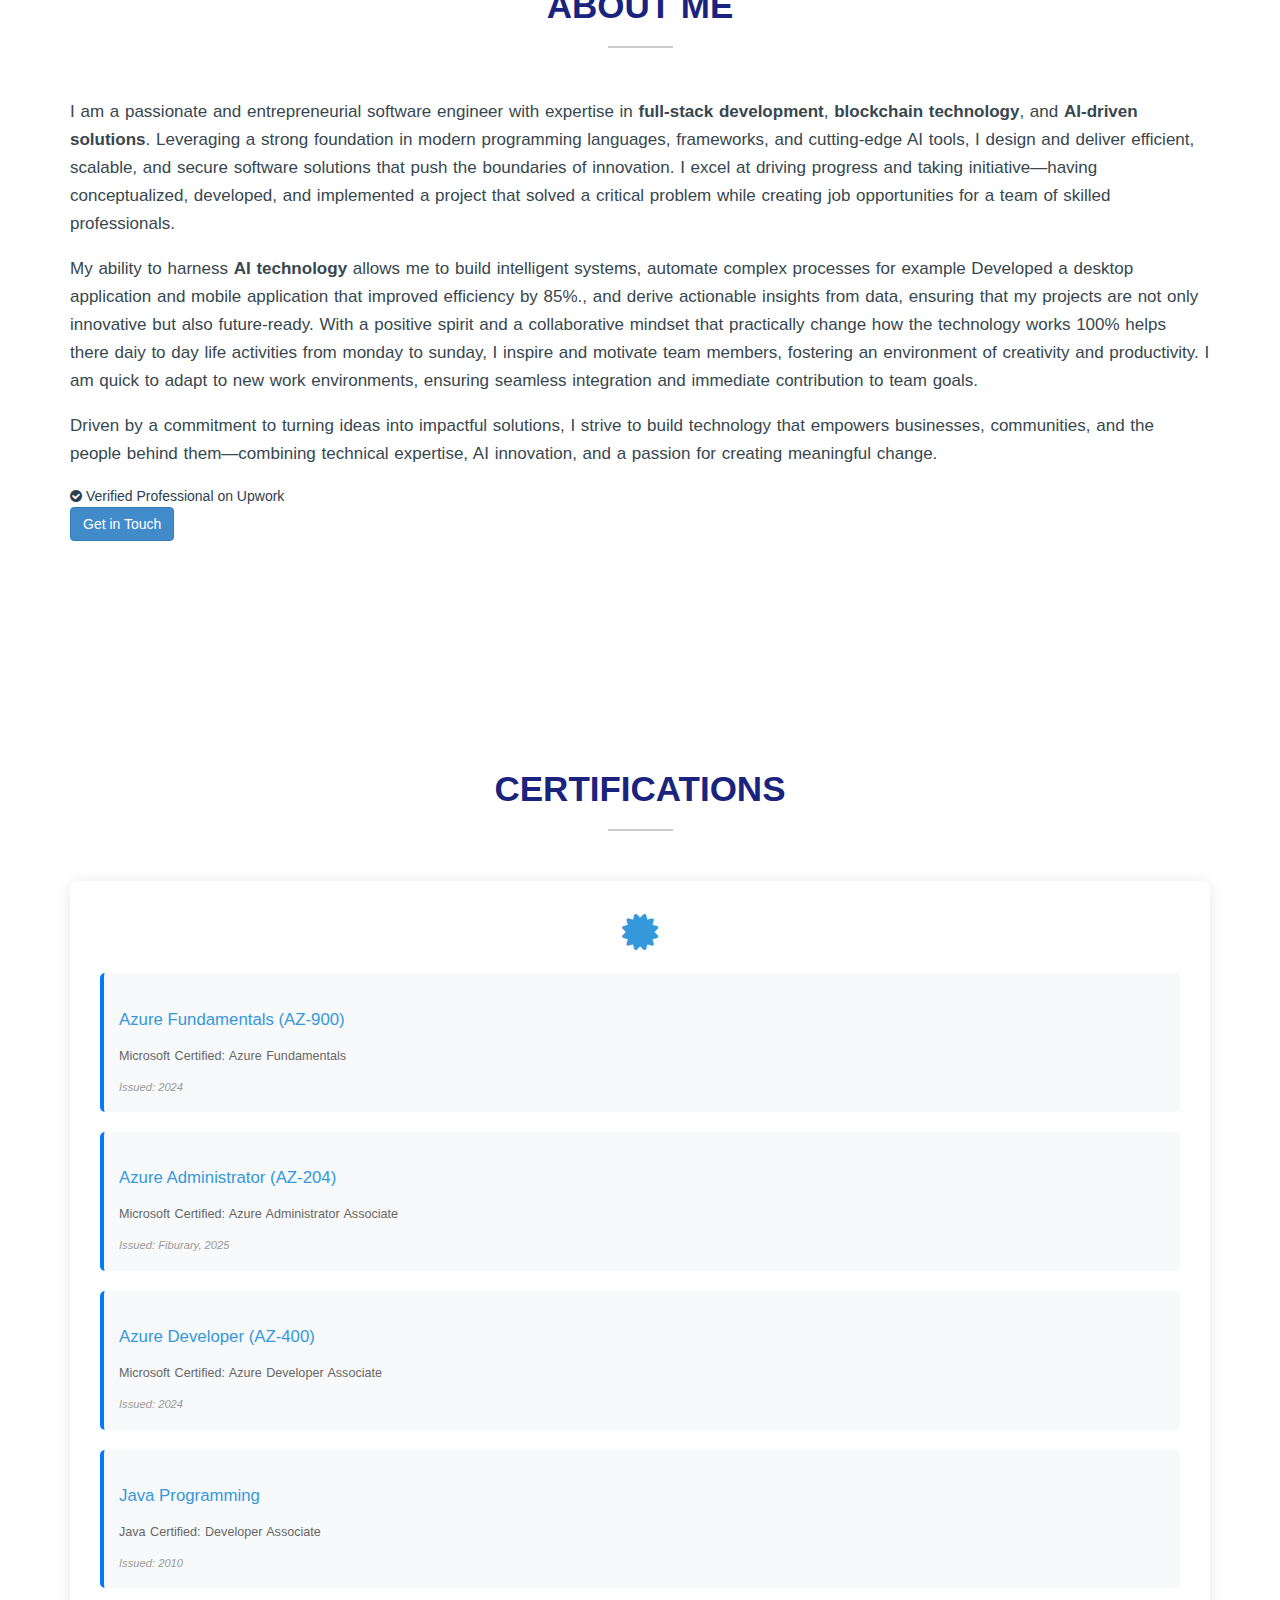
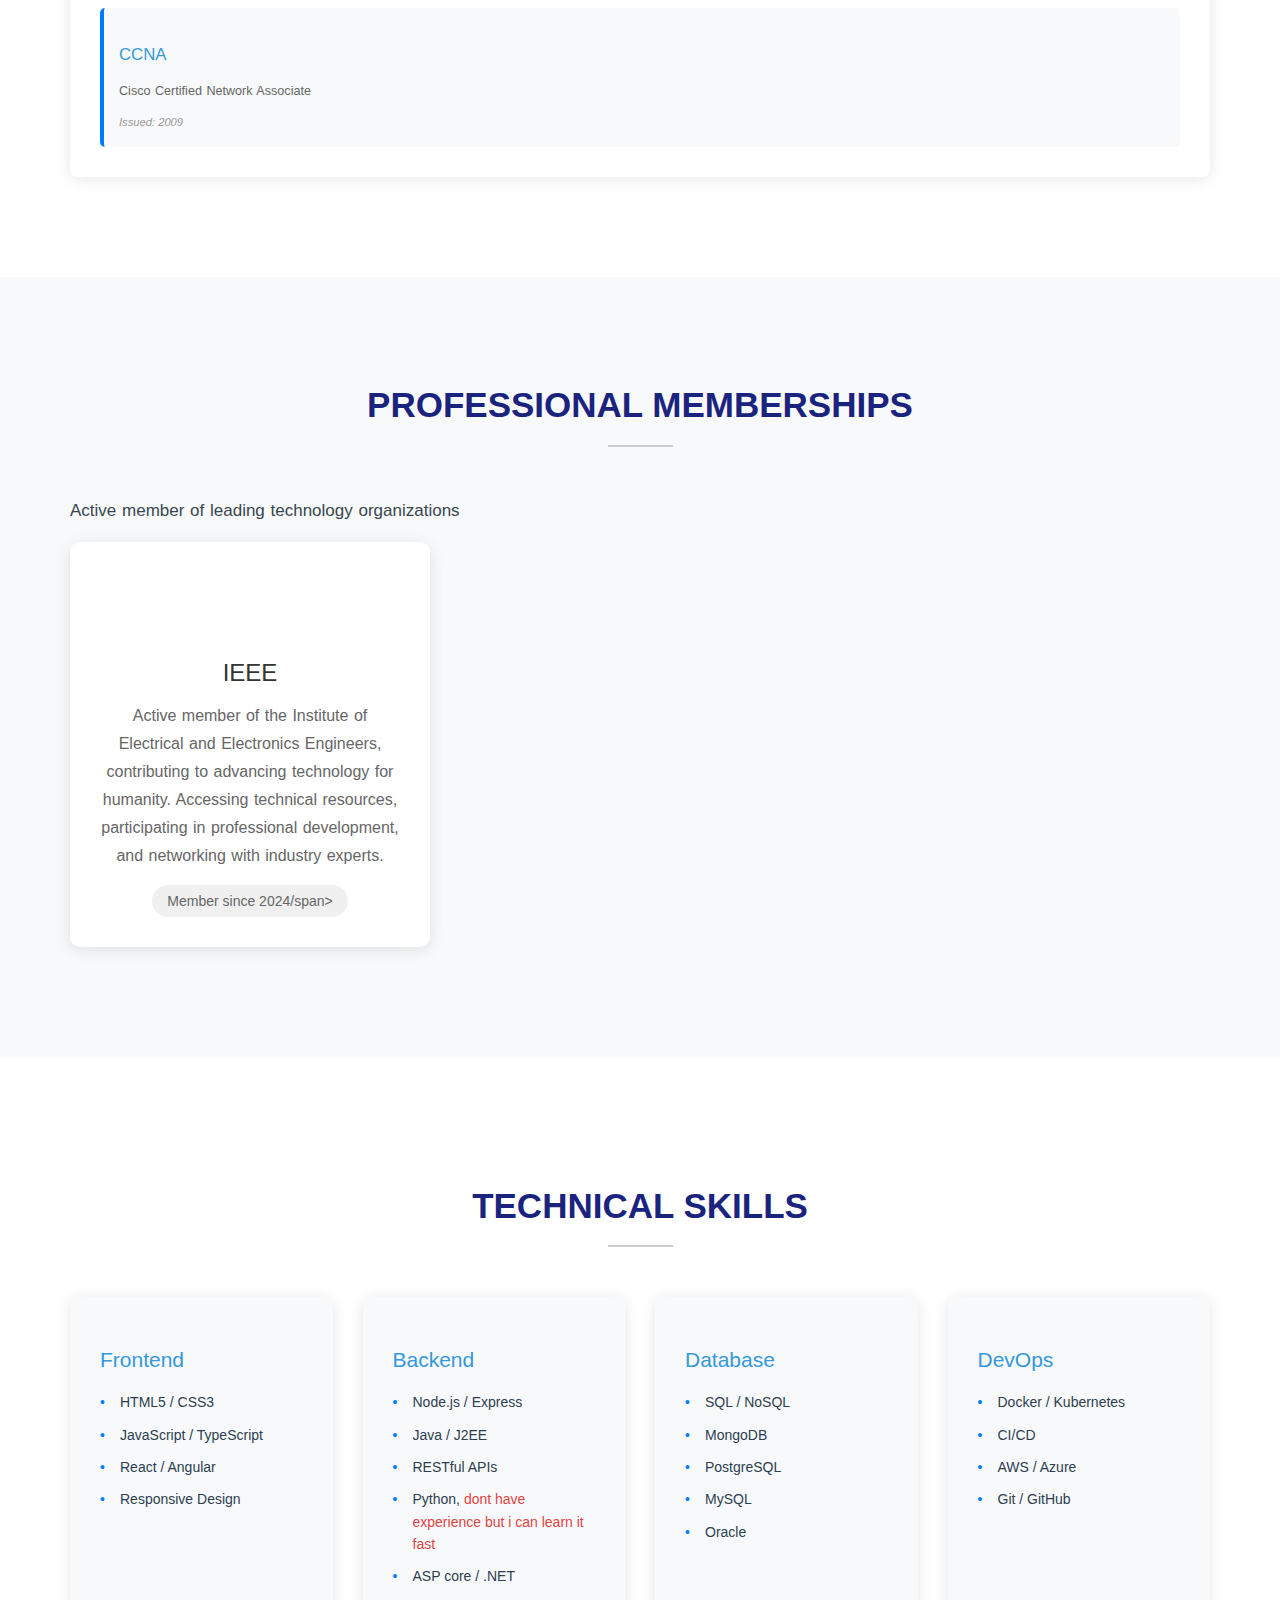
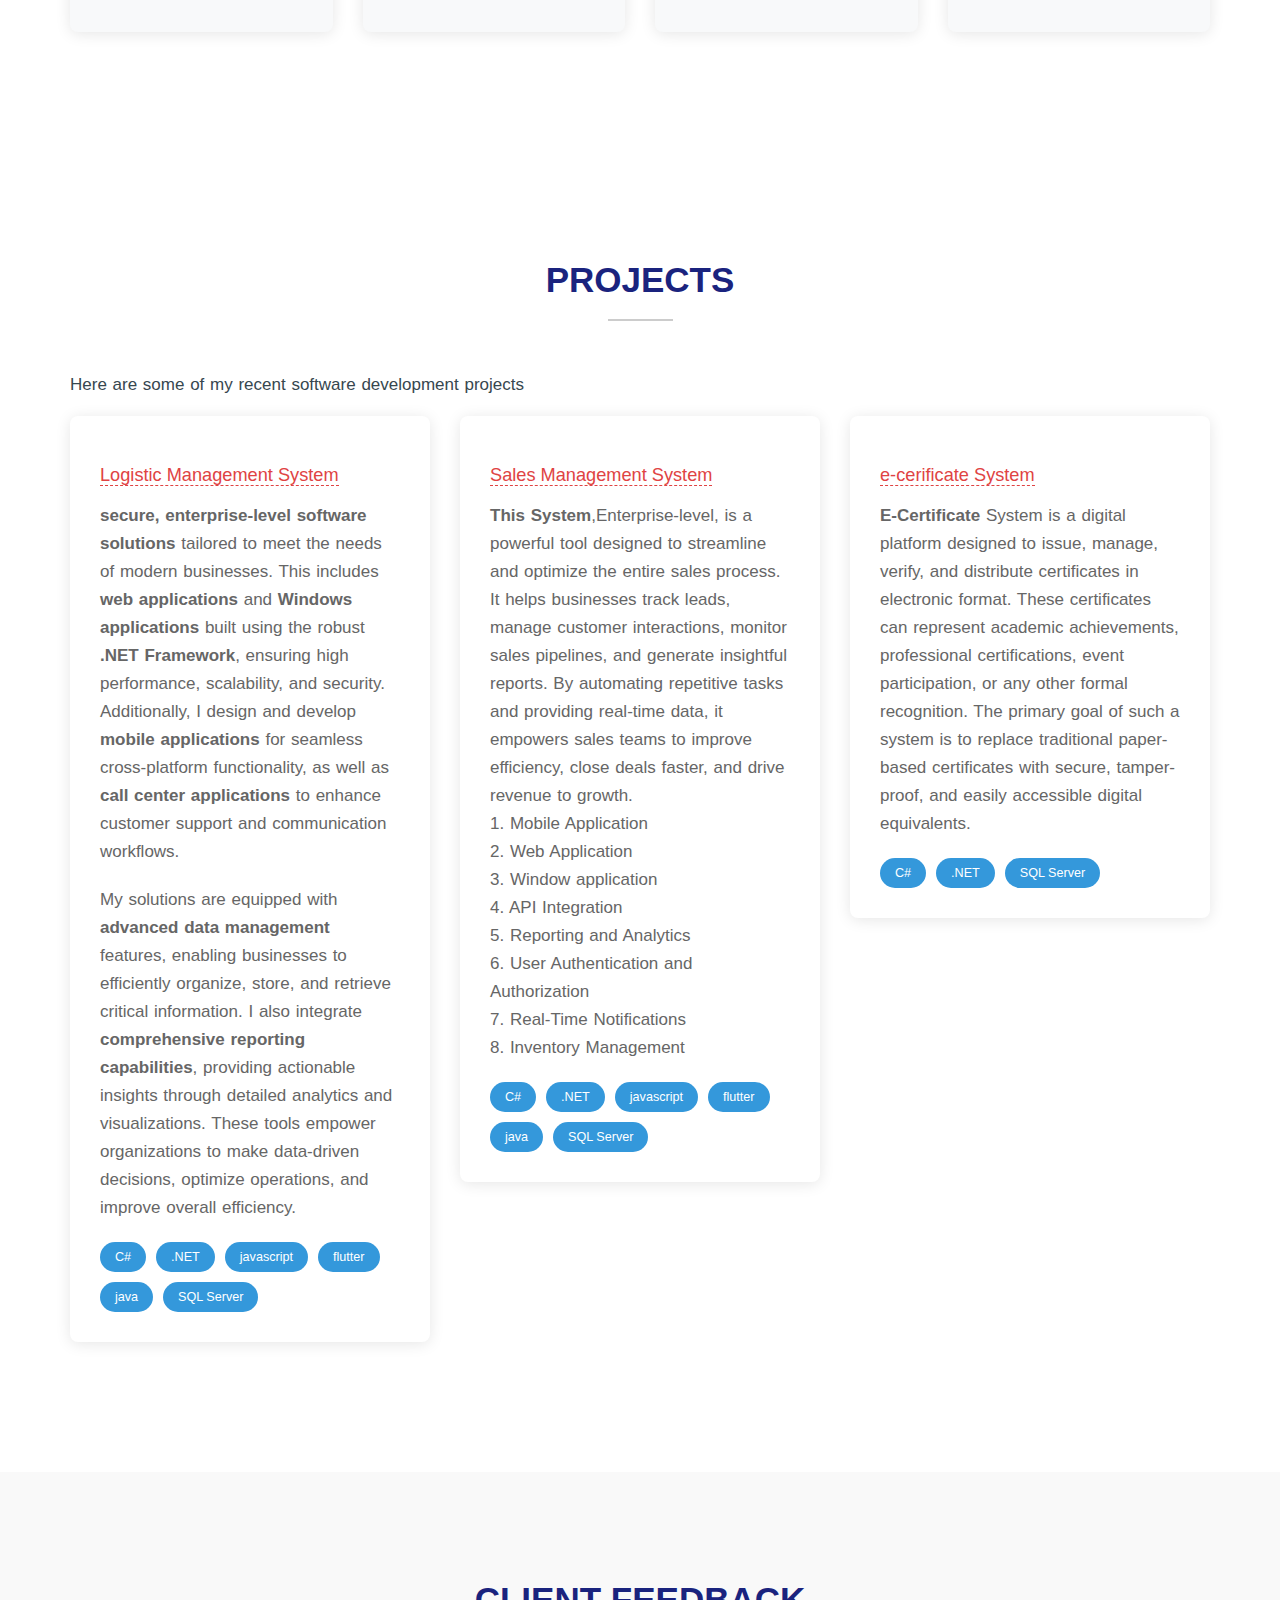
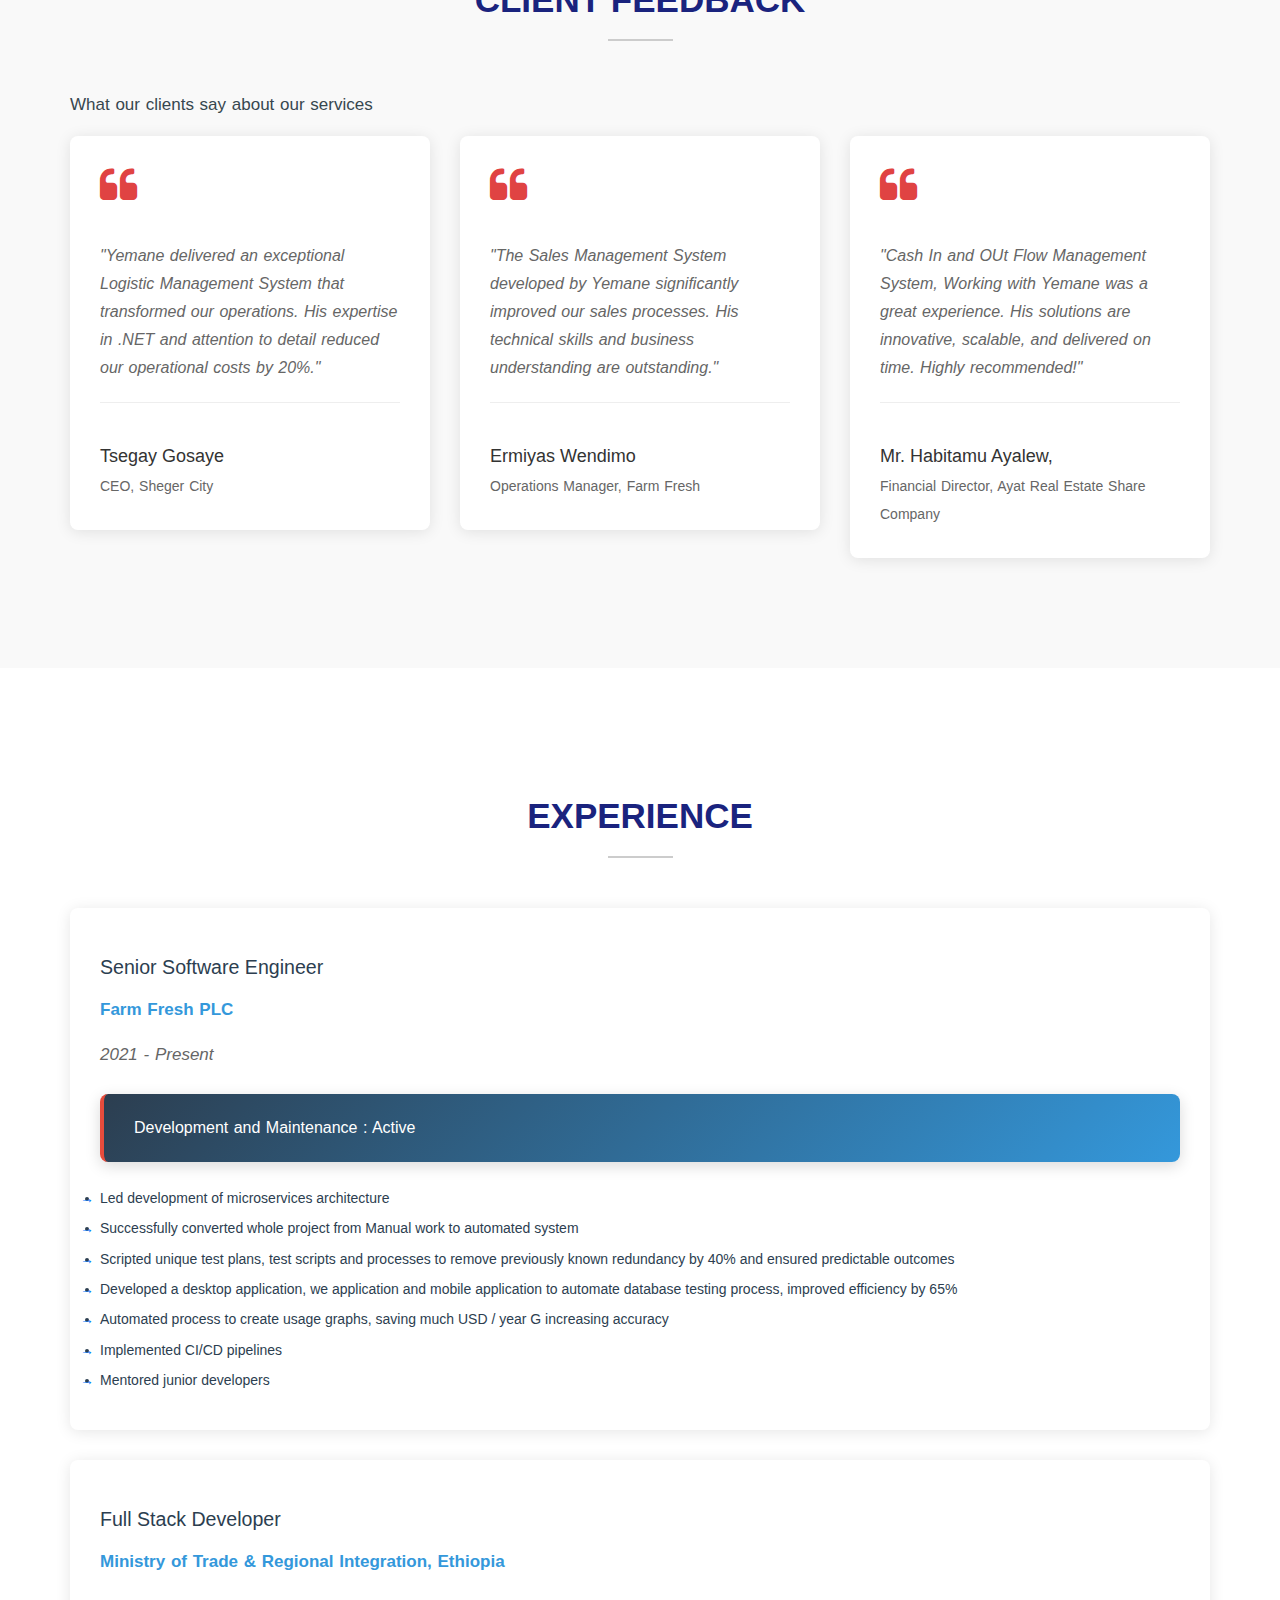
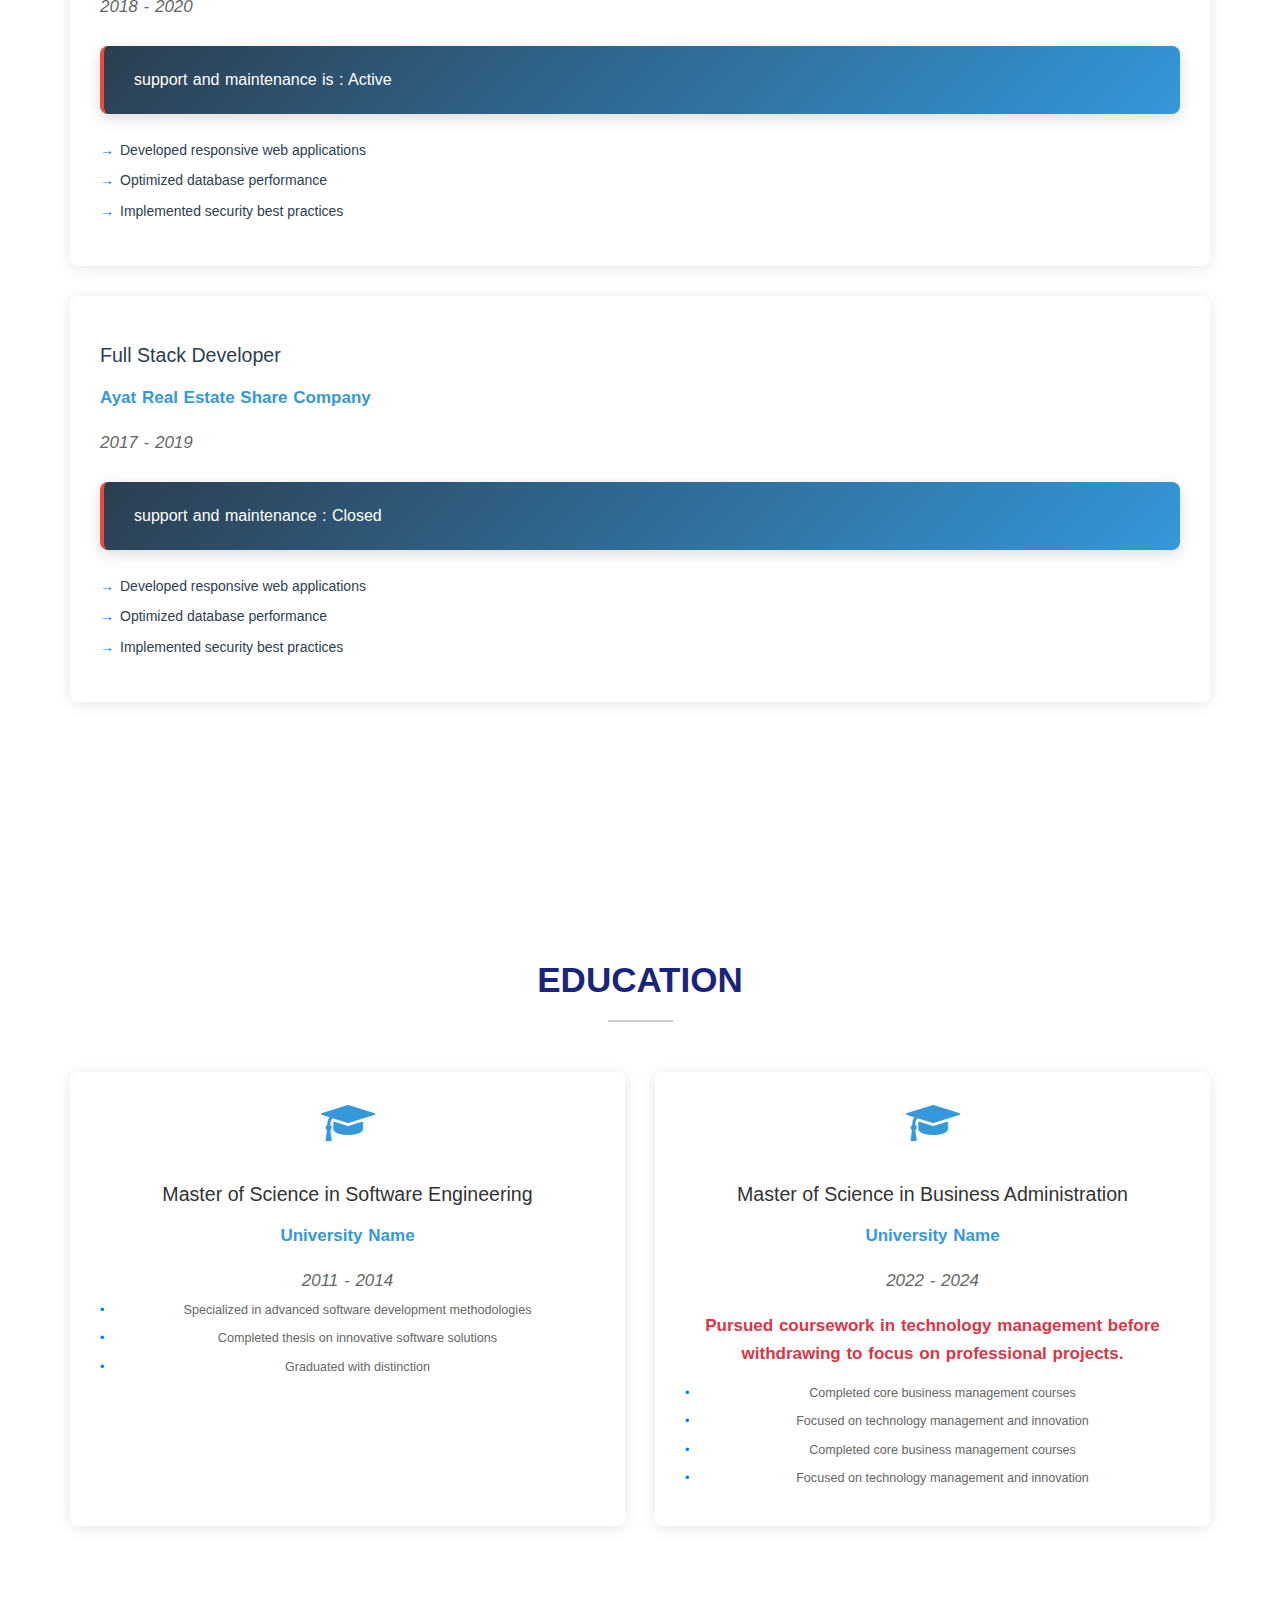
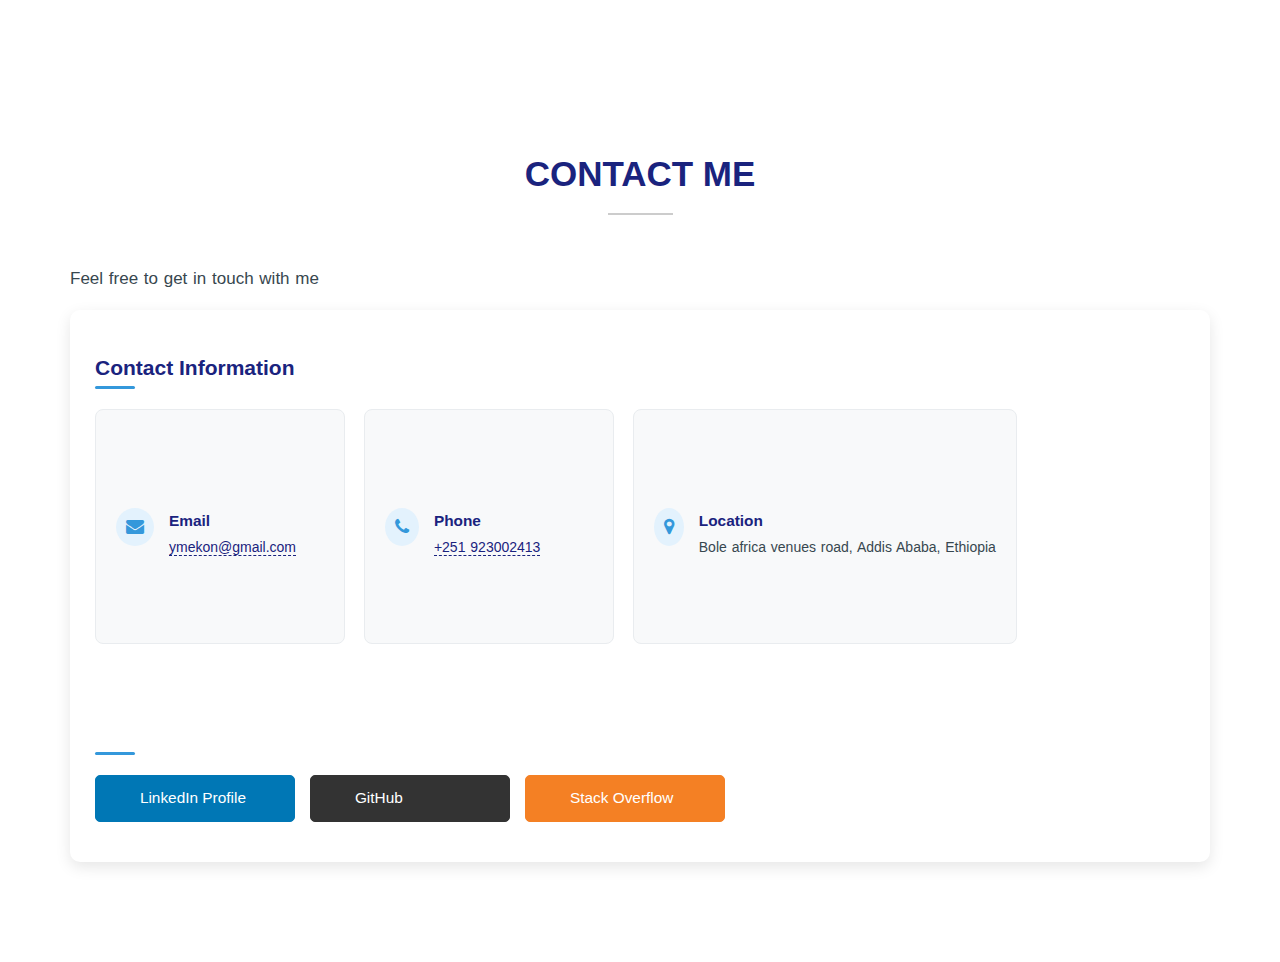
==== commit 01f0306b: "Initial commit" ====
--- a/index.html
+++ b/index.html
@@ -138,7 +138,7 @@
                     I am a passionate and entrepreneurial software engineer with expertise in <strong>full-stack development</strong>, <strong>blockchain technology</strong>, and <strong class="highlight">AI-driven solutions</strong>. Leveraging a strong foundation in modern programming languages, frameworks, and cutting-edge AI tools, I design and deliver efficient, scalable, and secure software solutions that push the boundaries of innovation. I excel at driving progress and taking initiative—having conceptualized, developed, and implemented a project that solved a critical problem while creating job opportunities for a team of skilled professionals.
                   </p>
                   <p>
-                    My ability to harness <strong class="highlight">AI technology</strong> allows me to build intelligent systems, automate complex processes, and derive actionable insights from data, ensuring that my projects are not only innovative but also future-ready. With a positive spirit and a collaborative mindset, I inspire and motivate team members, fostering an environment of creativity and productivity. I am quick to adapt to new work environments, ensuring seamless integration and immediate contribution to team goals.
+                    My ability to harness <strong class="highlight">AI technology</strong> allows me to build intelligent systems, automate complex processes for example Developed a desktop application and mobile application that improved efficiency by 85%., and derive actionable insights from data, ensuring that my projects are not only innovative but also future-ready. With a positive spirit and a collaborative mindset that practically change how the technology works 100% helps there daiy to day life activities from monday to sunday, I inspire and motivate team members, fostering an environment of creativity and productivity. I am quick to adapt to new work environments, ensuring seamless integration and immediate contribution to team goals.
                   </p>
                   <p>
                     Driven by a commitment to turning ideas into impactful solutions, I strive to build technology that empowers businesses, communities, and the people behind them—combining technical expertise, AI innovation, and a passion for creating meaningful change.
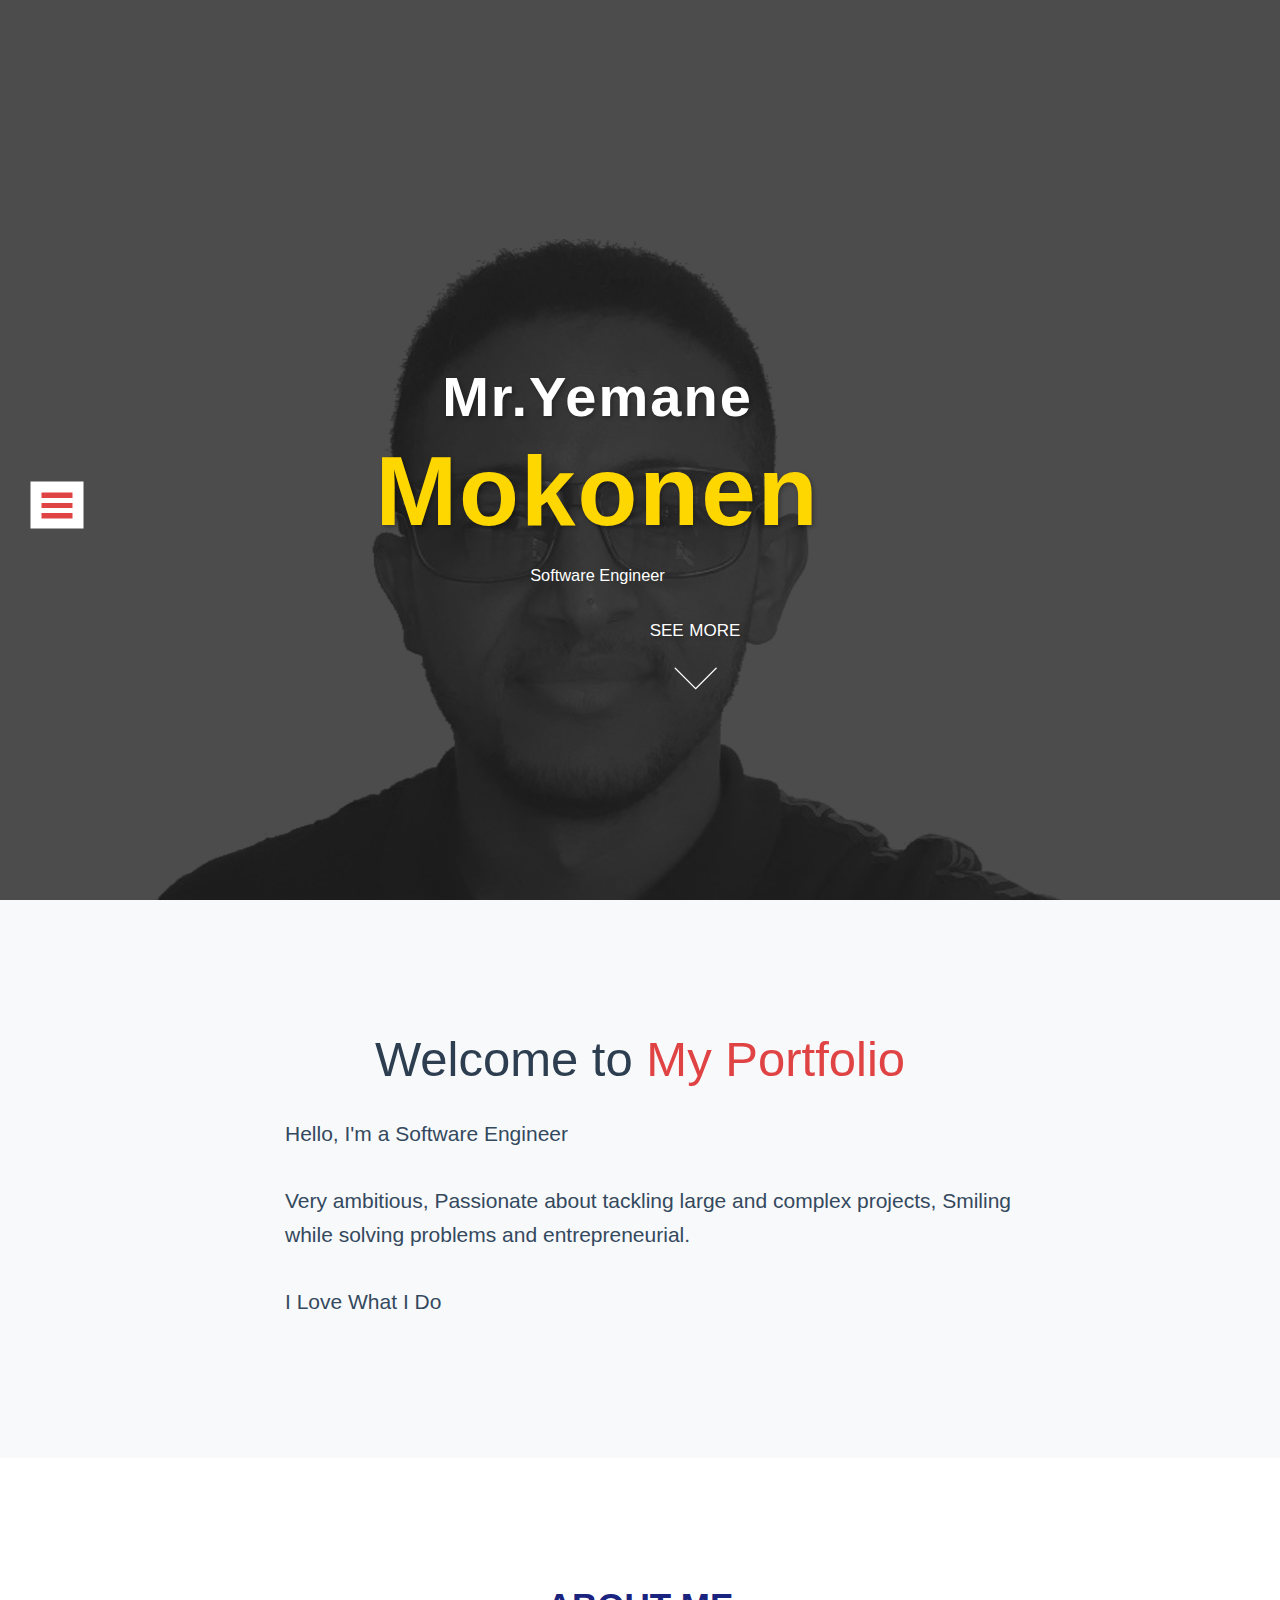
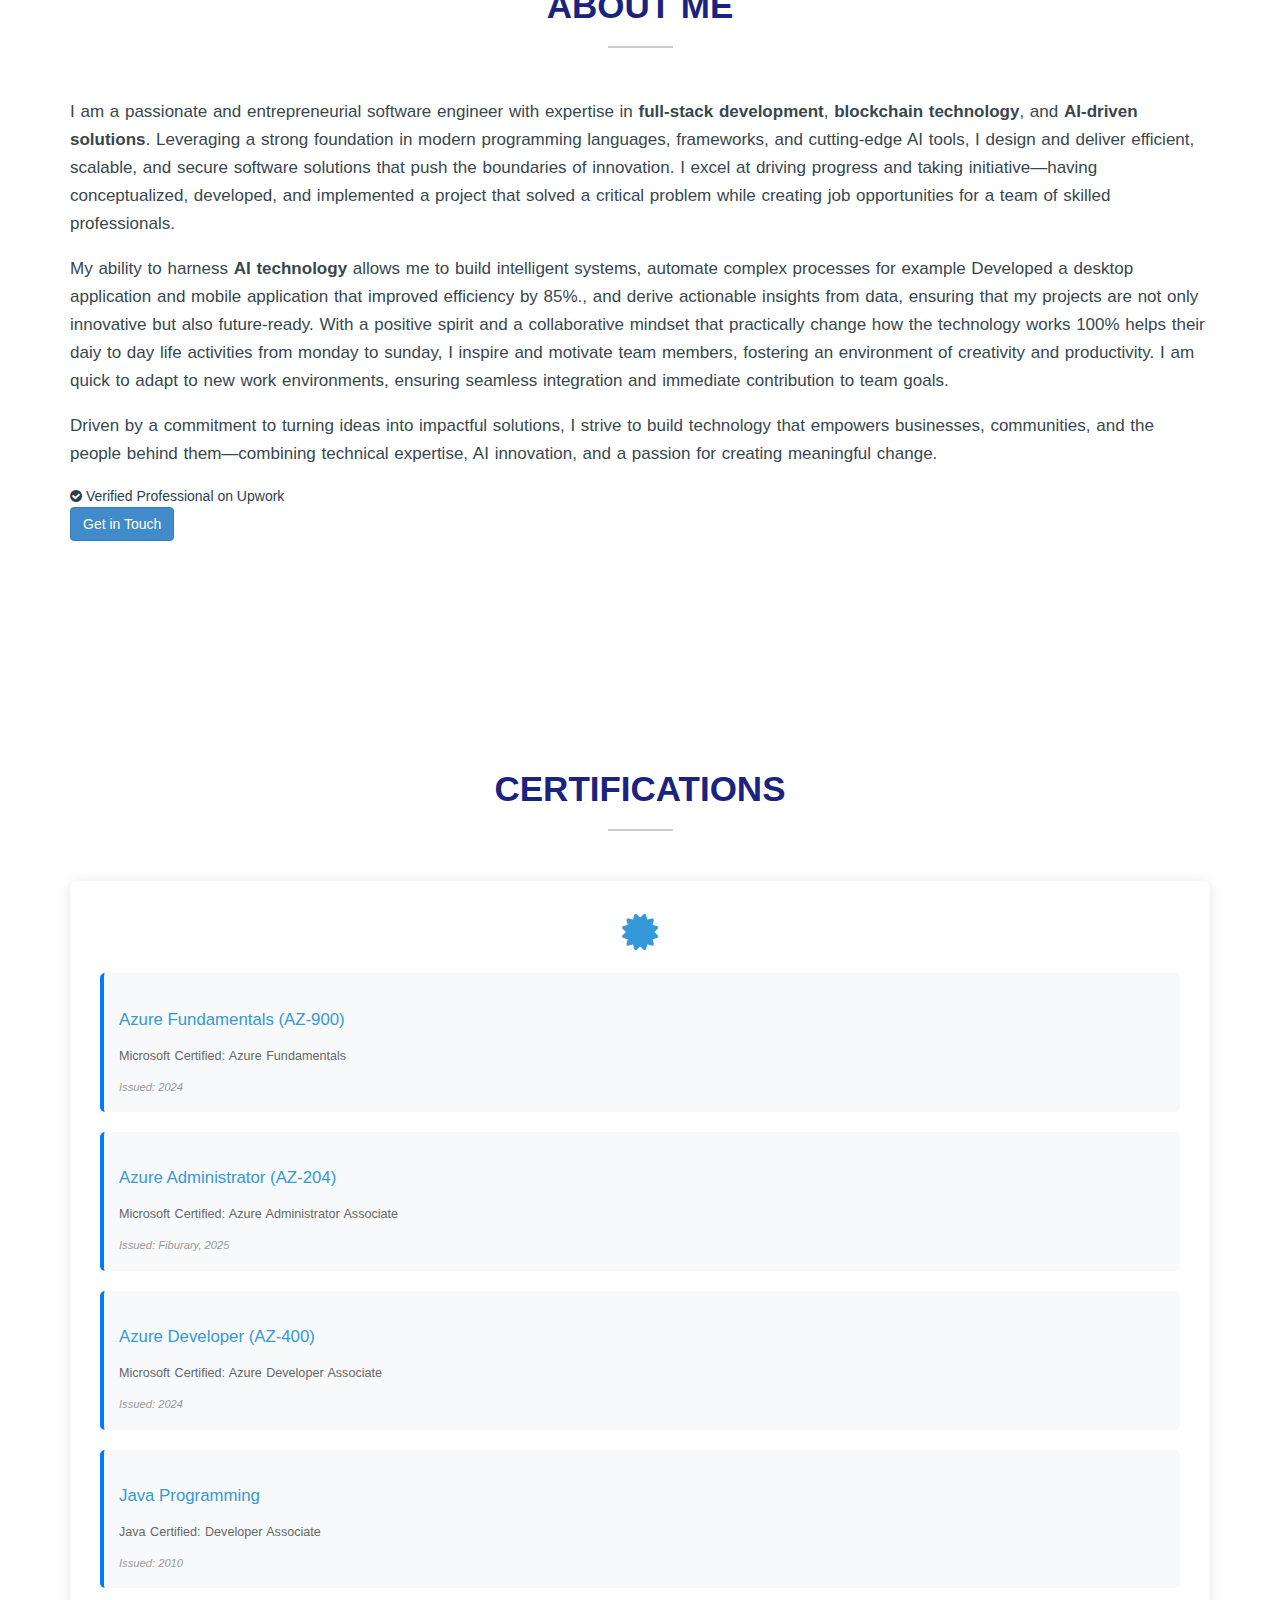
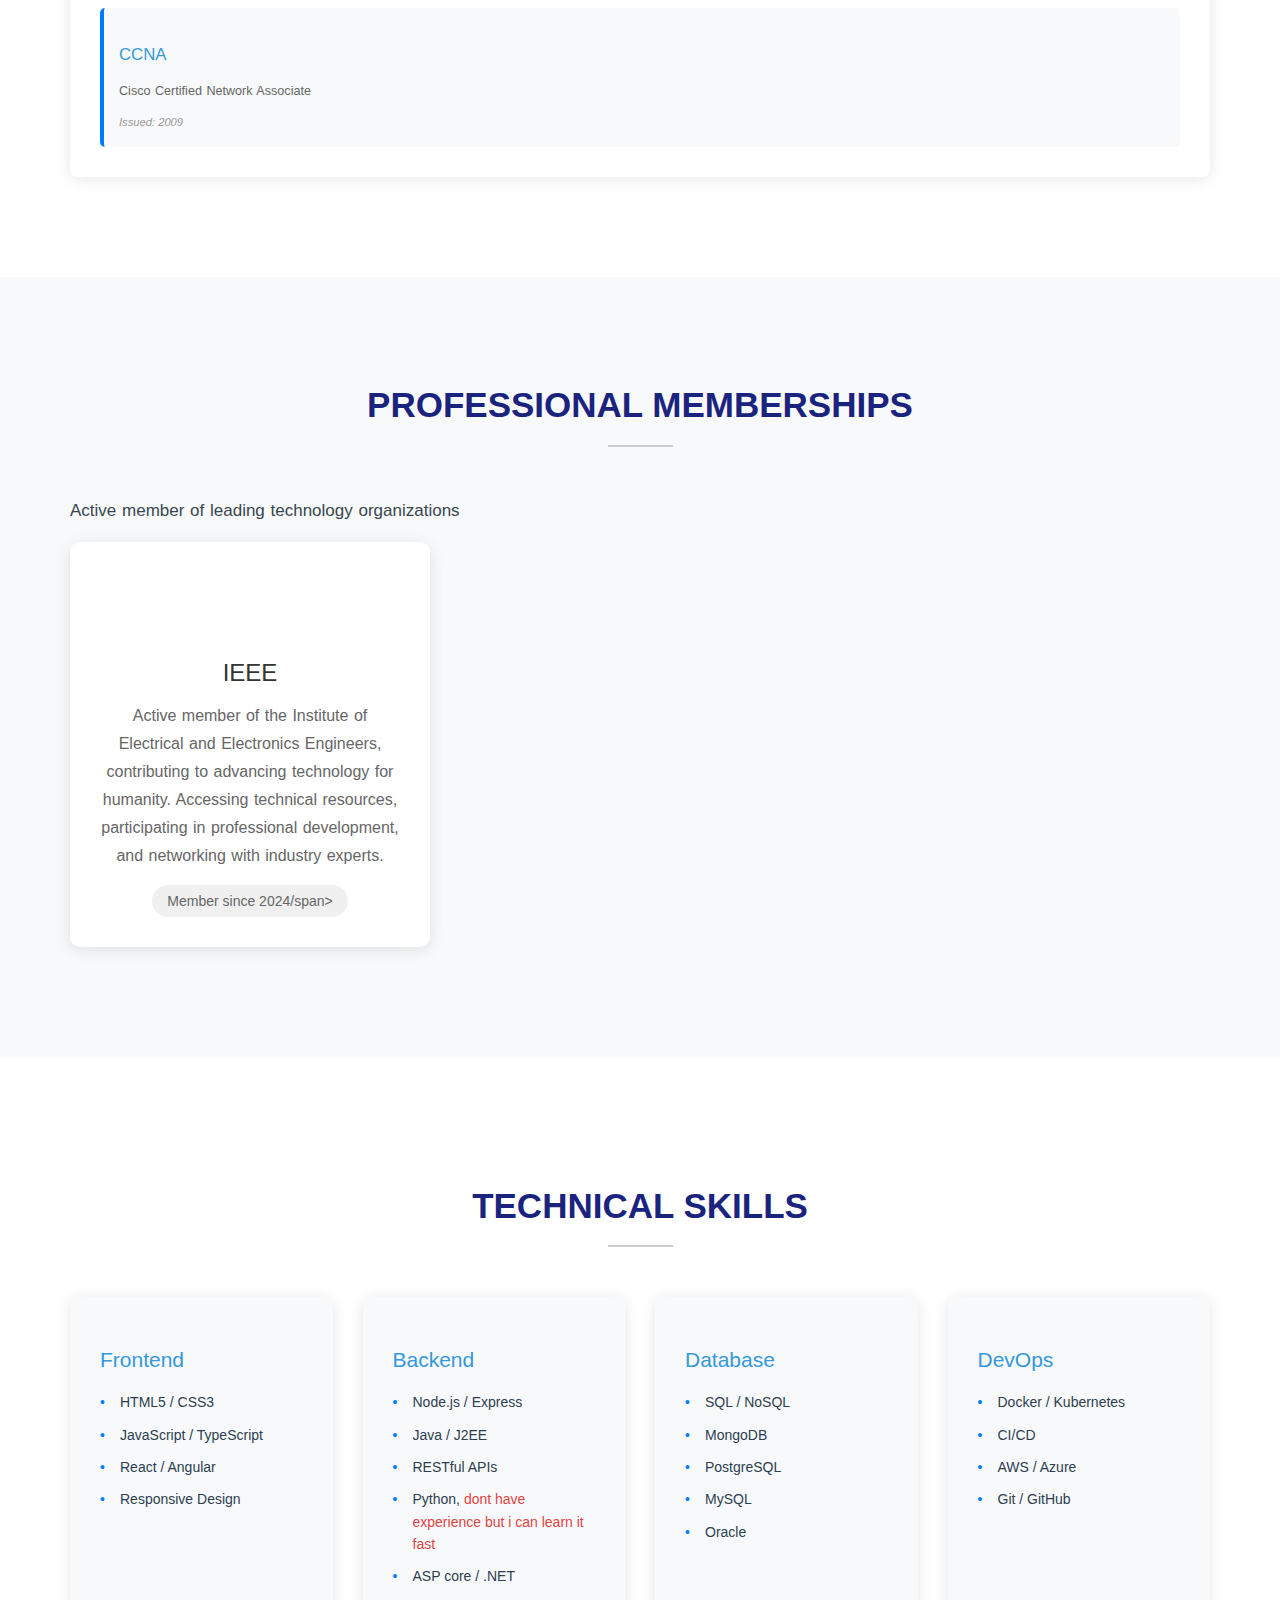
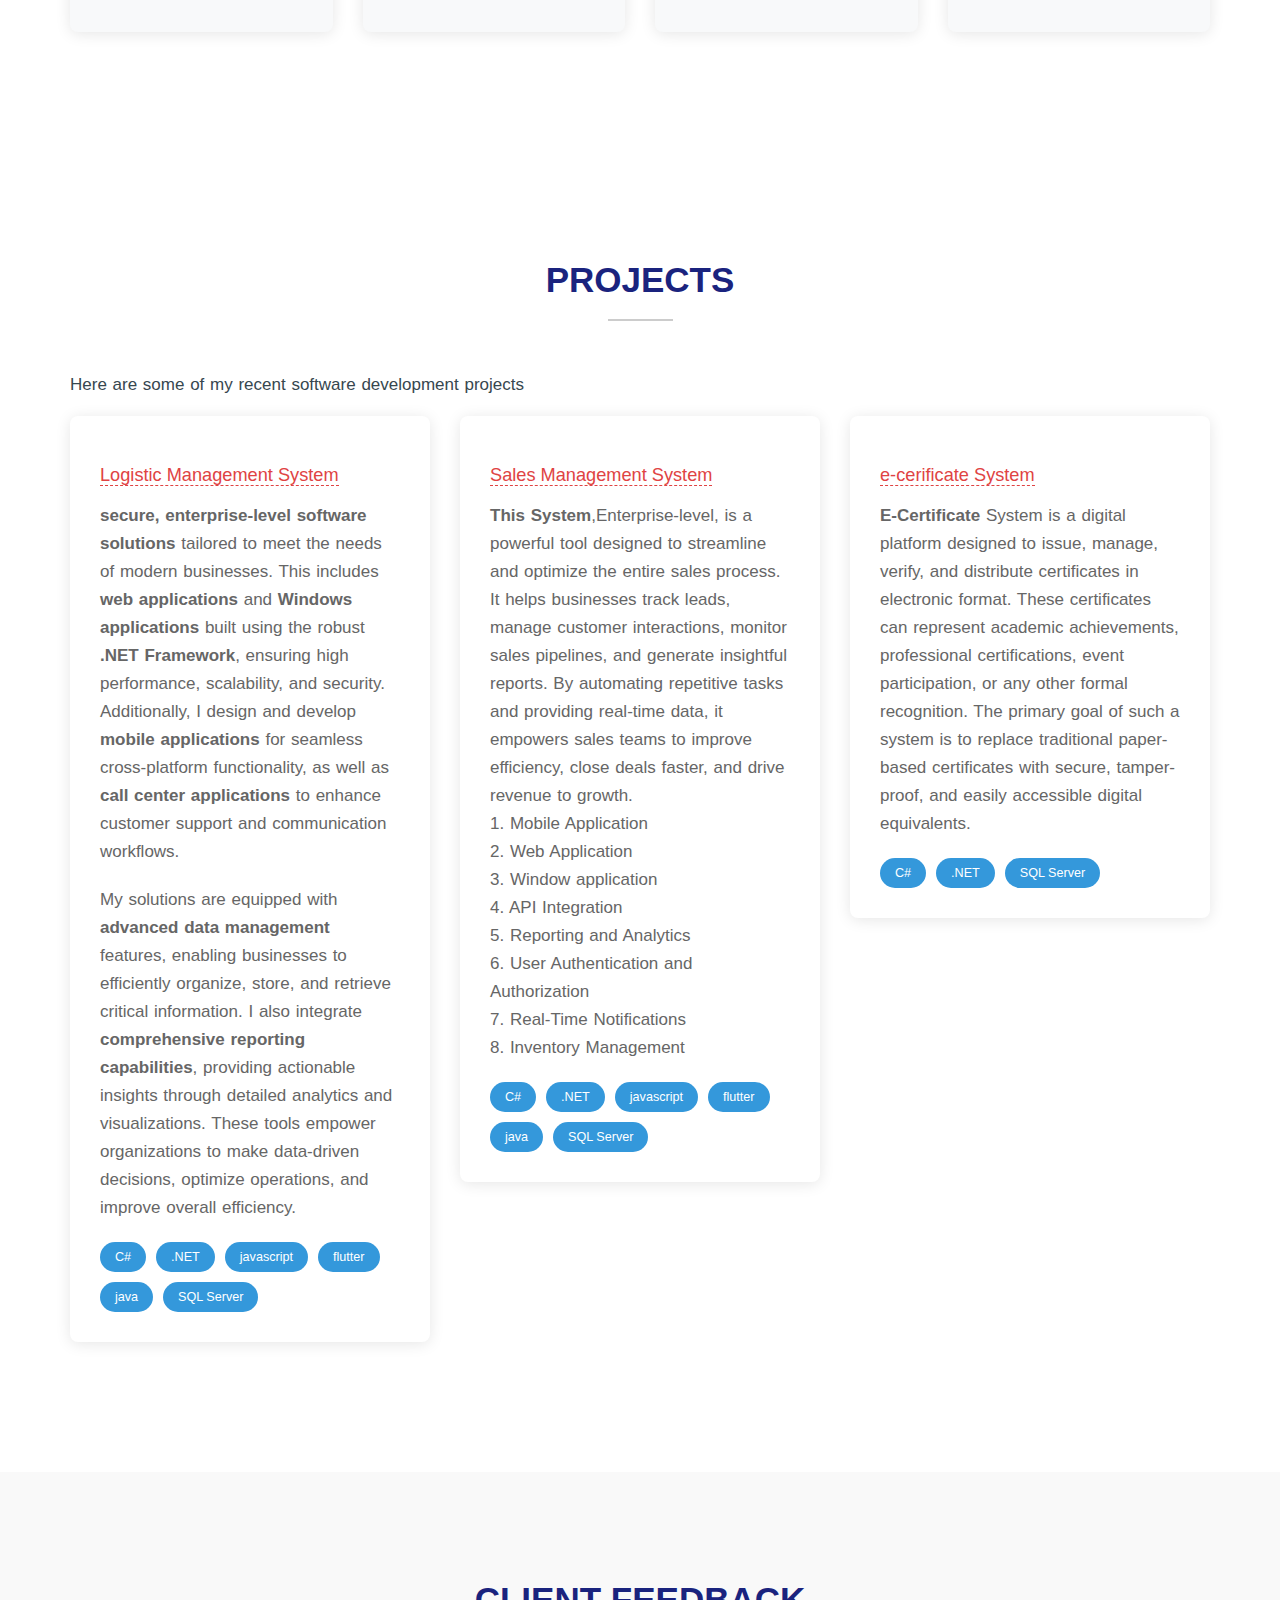
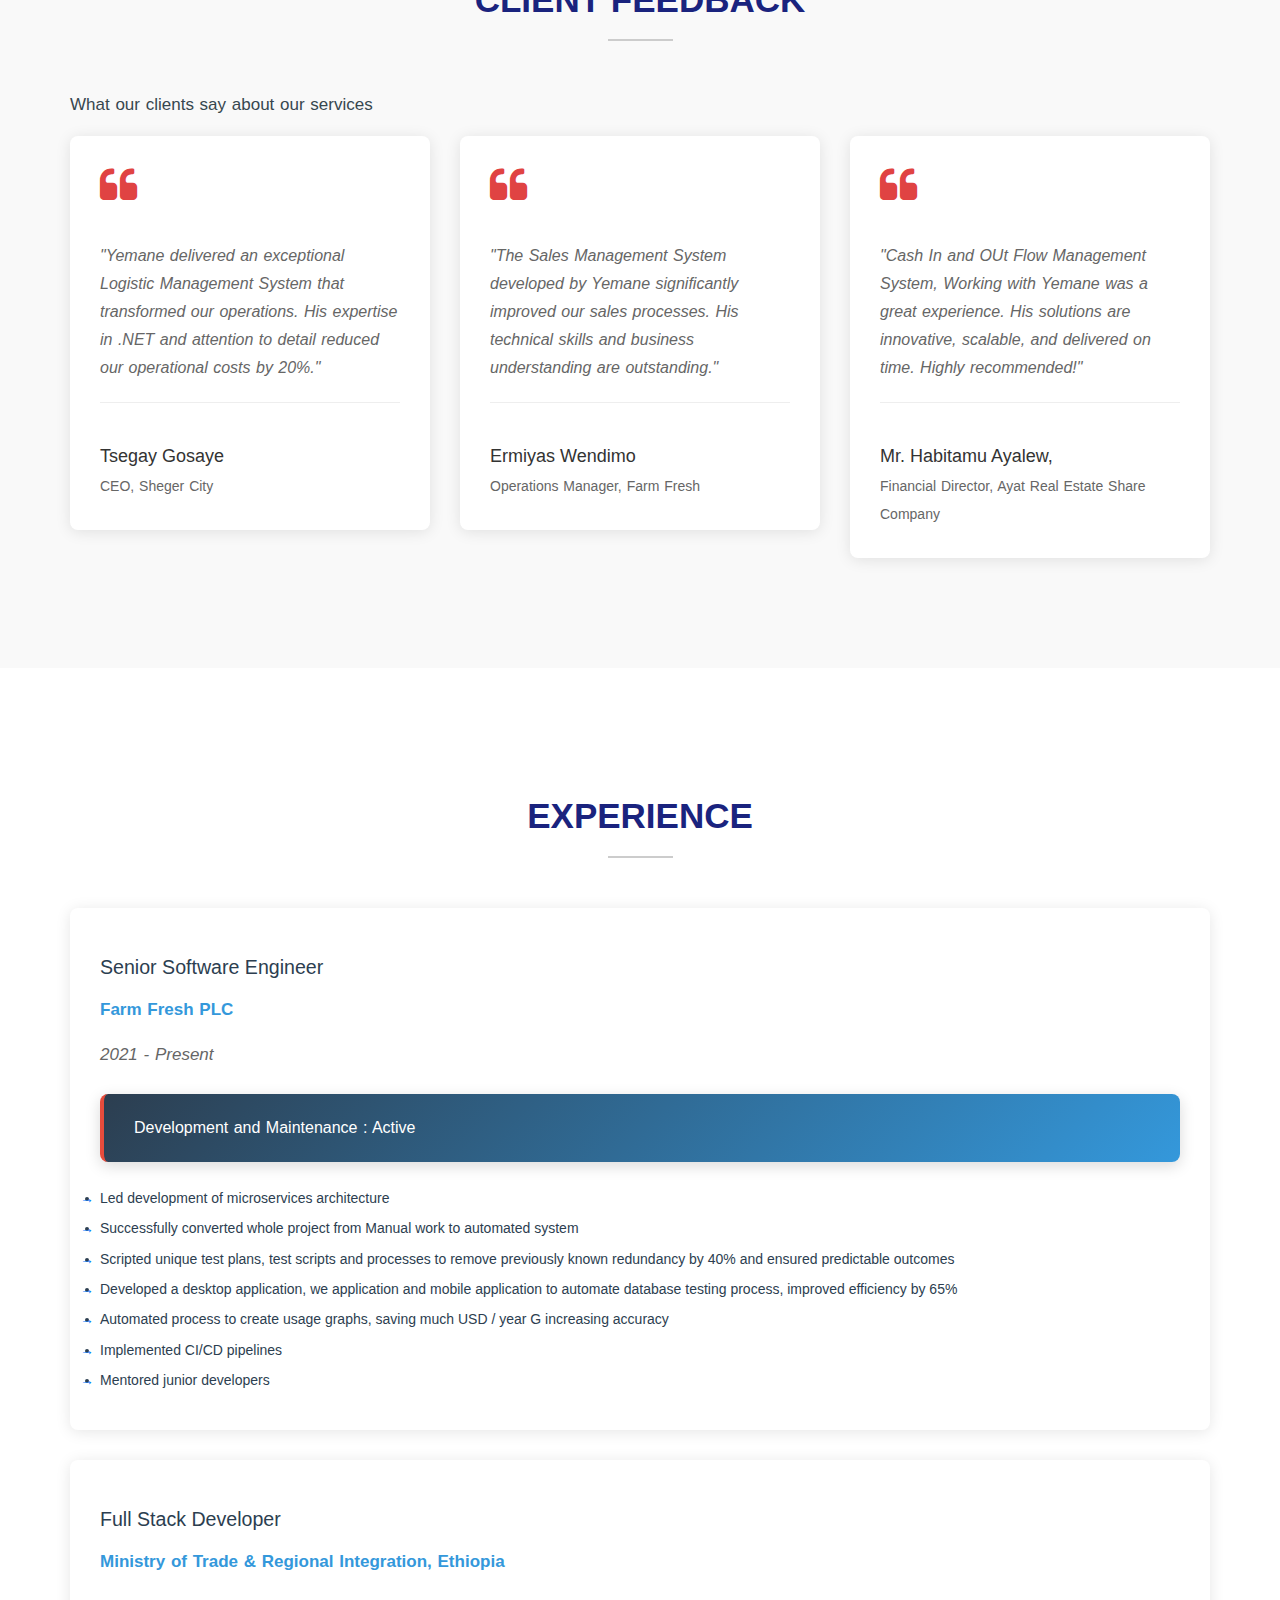
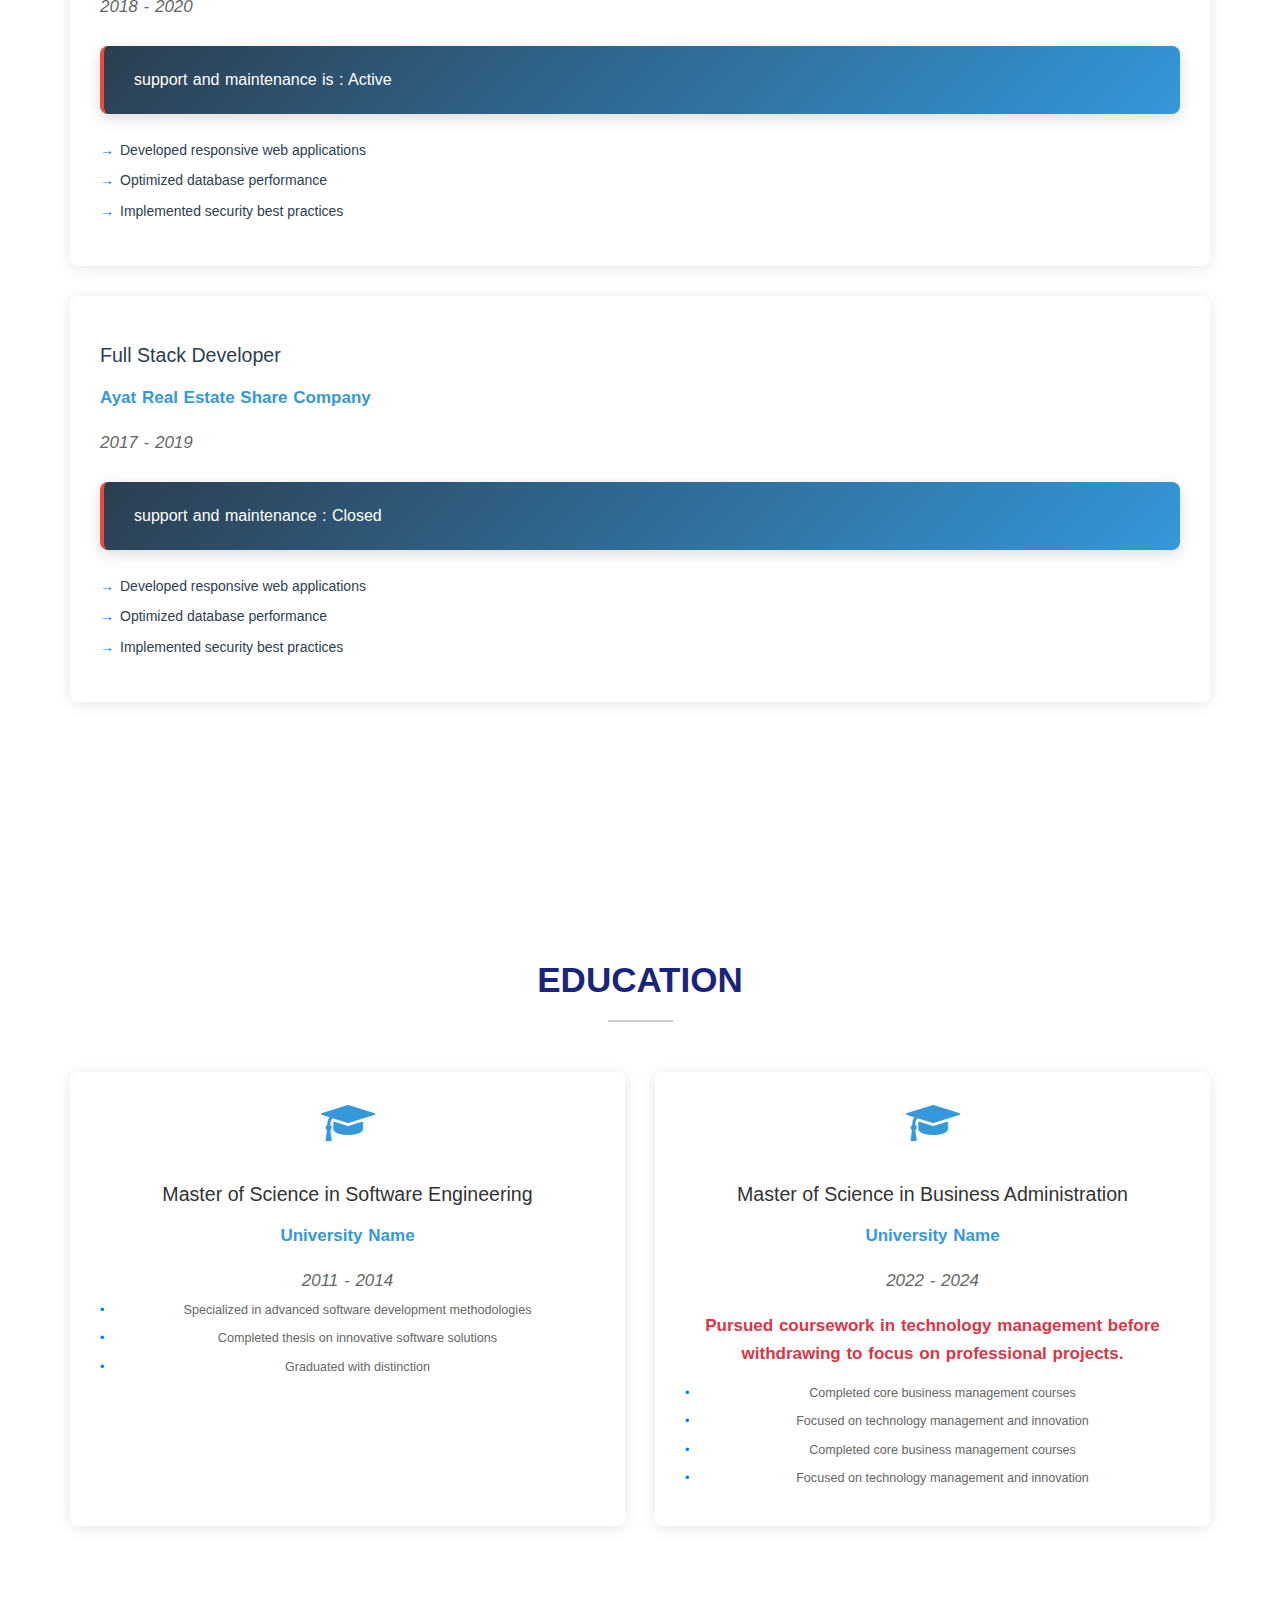
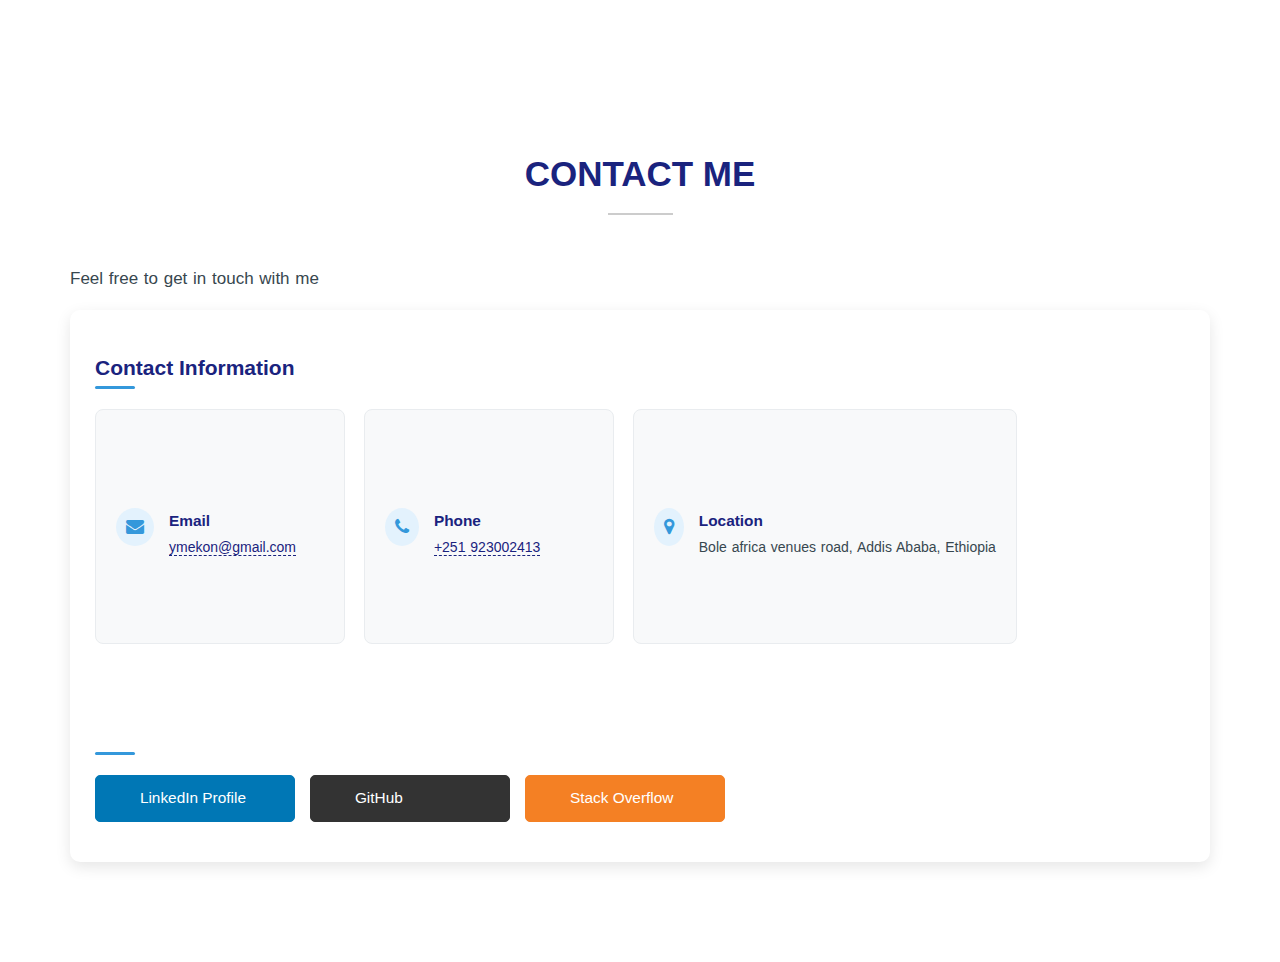
==== commit dae2cebb: "Initial commit" ====
--- a/index.html
+++ b/index.html
@@ -138,7 +138,7 @@
                     I am a passionate and entrepreneurial software engineer with expertise in <strong>full-stack development</strong>, <strong>blockchain technology</strong>, and <strong class="highlight">AI-driven solutions</strong>. Leveraging a strong foundation in modern programming languages, frameworks, and cutting-edge AI tools, I design and deliver efficient, scalable, and secure software solutions that push the boundaries of innovation. I excel at driving progress and taking initiative—having conceptualized, developed, and implemented a project that solved a critical problem while creating job opportunities for a team of skilled professionals.
                   </p>
                   <p>
-                    My ability to harness <strong class="highlight">AI technology</strong> allows me to build intelligent systems, automate complex processes for example Developed a desktop application and mobile application that improved efficiency by 85%., and derive actionable insights from data, ensuring that my projects are not only innovative but also future-ready. With a positive spirit and a collaborative mindset that practically change how the technology works 100% helps there daiy to day life activities from monday to sunday, I inspire and motivate team members, fostering an environment of creativity and productivity. I am quick to adapt to new work environments, ensuring seamless integration and immediate contribution to team goals.
+                    My ability to harness <strong class="highlight">AI technology</strong> allows me to build intelligent systems, automate complex processes for example Developed a desktop application and mobile application that improved efficiency by 85%., and derive actionable insights from data, ensuring that my projects are not only innovative but also future-ready. With a positive spirit and a collaborative mindset that practically change how the technology works 100% helps their daiy to day life activities from monday to sunday, I inspire and motivate team members, fostering an environment of creativity and productivity. I am quick to adapt to new work environments, ensuring seamless integration and immediate contribution to team goals.
                   </p>
                   <p>
                     Driven by a commitment to turning ideas into impactful solutions, I strive to build technology that empowers businesses, communities, and the people behind them—combining technical expertise, AI innovation, and a passion for creating meaningful change.
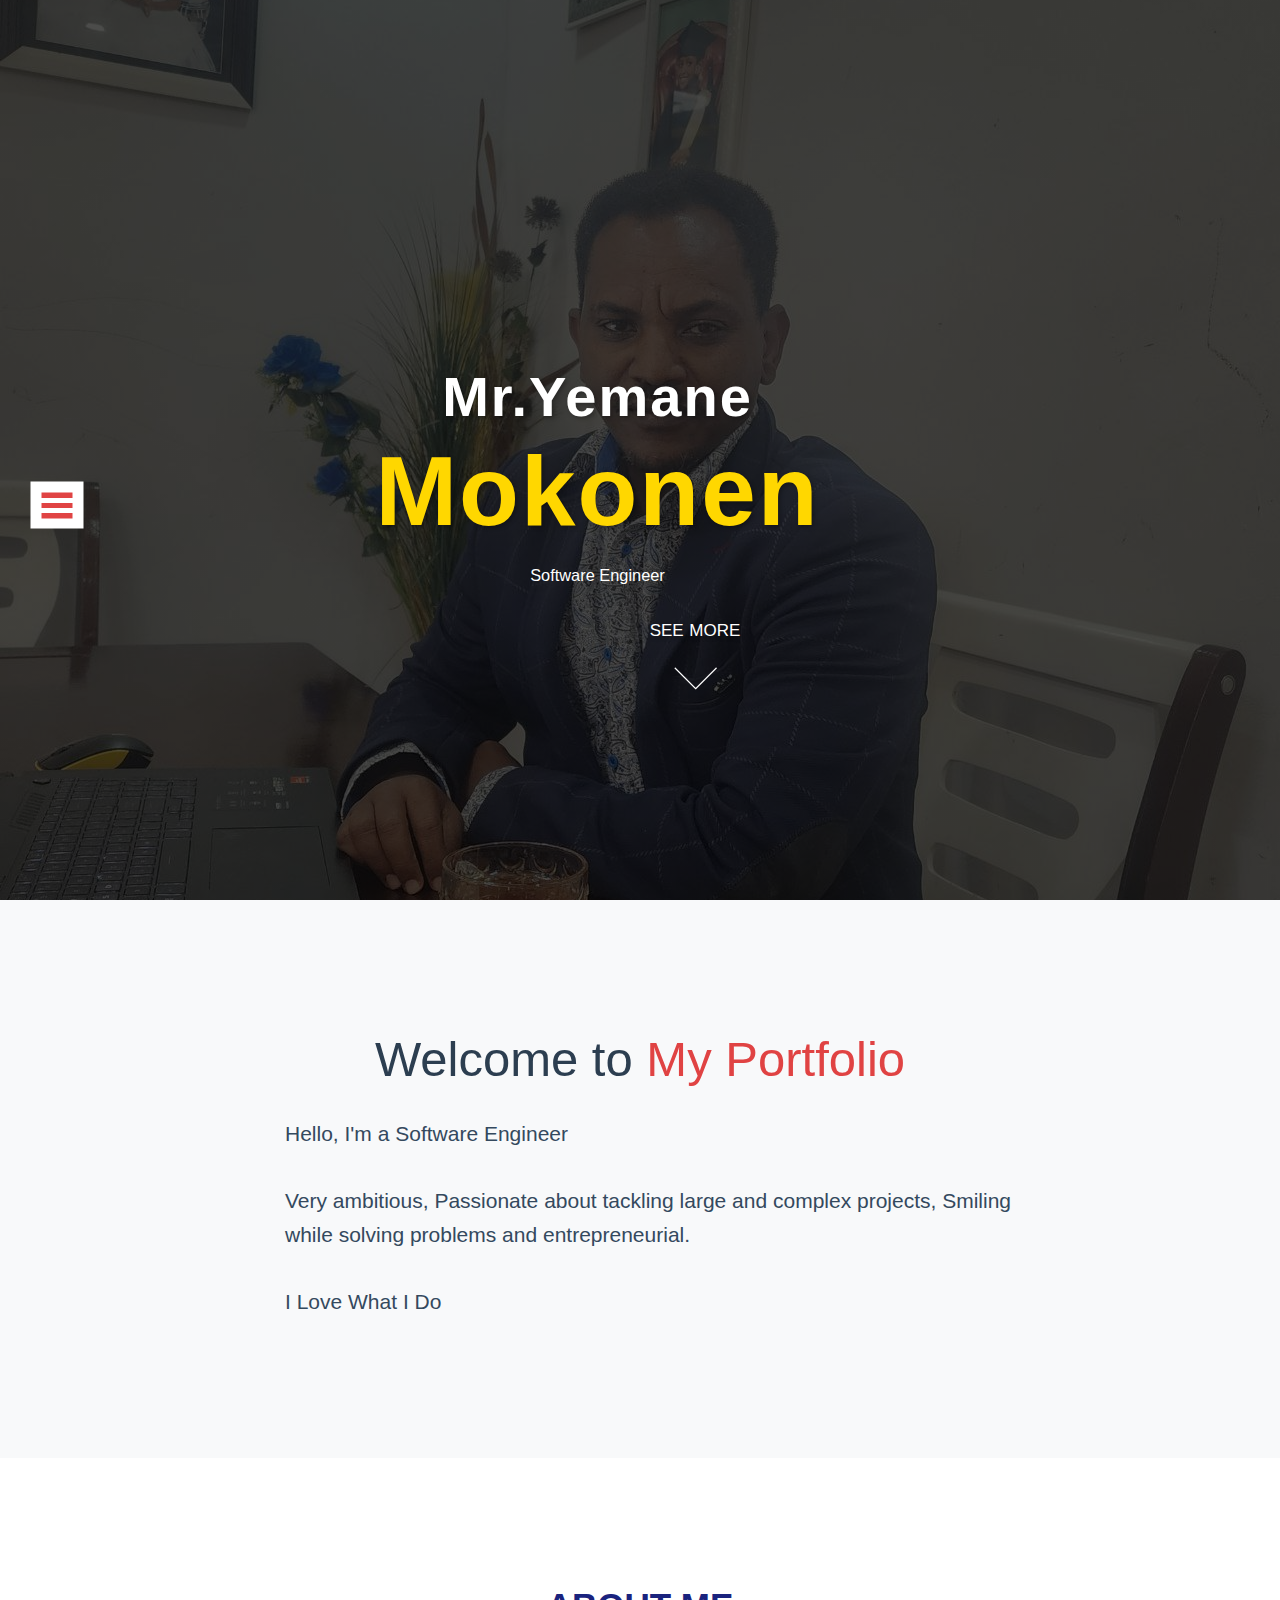
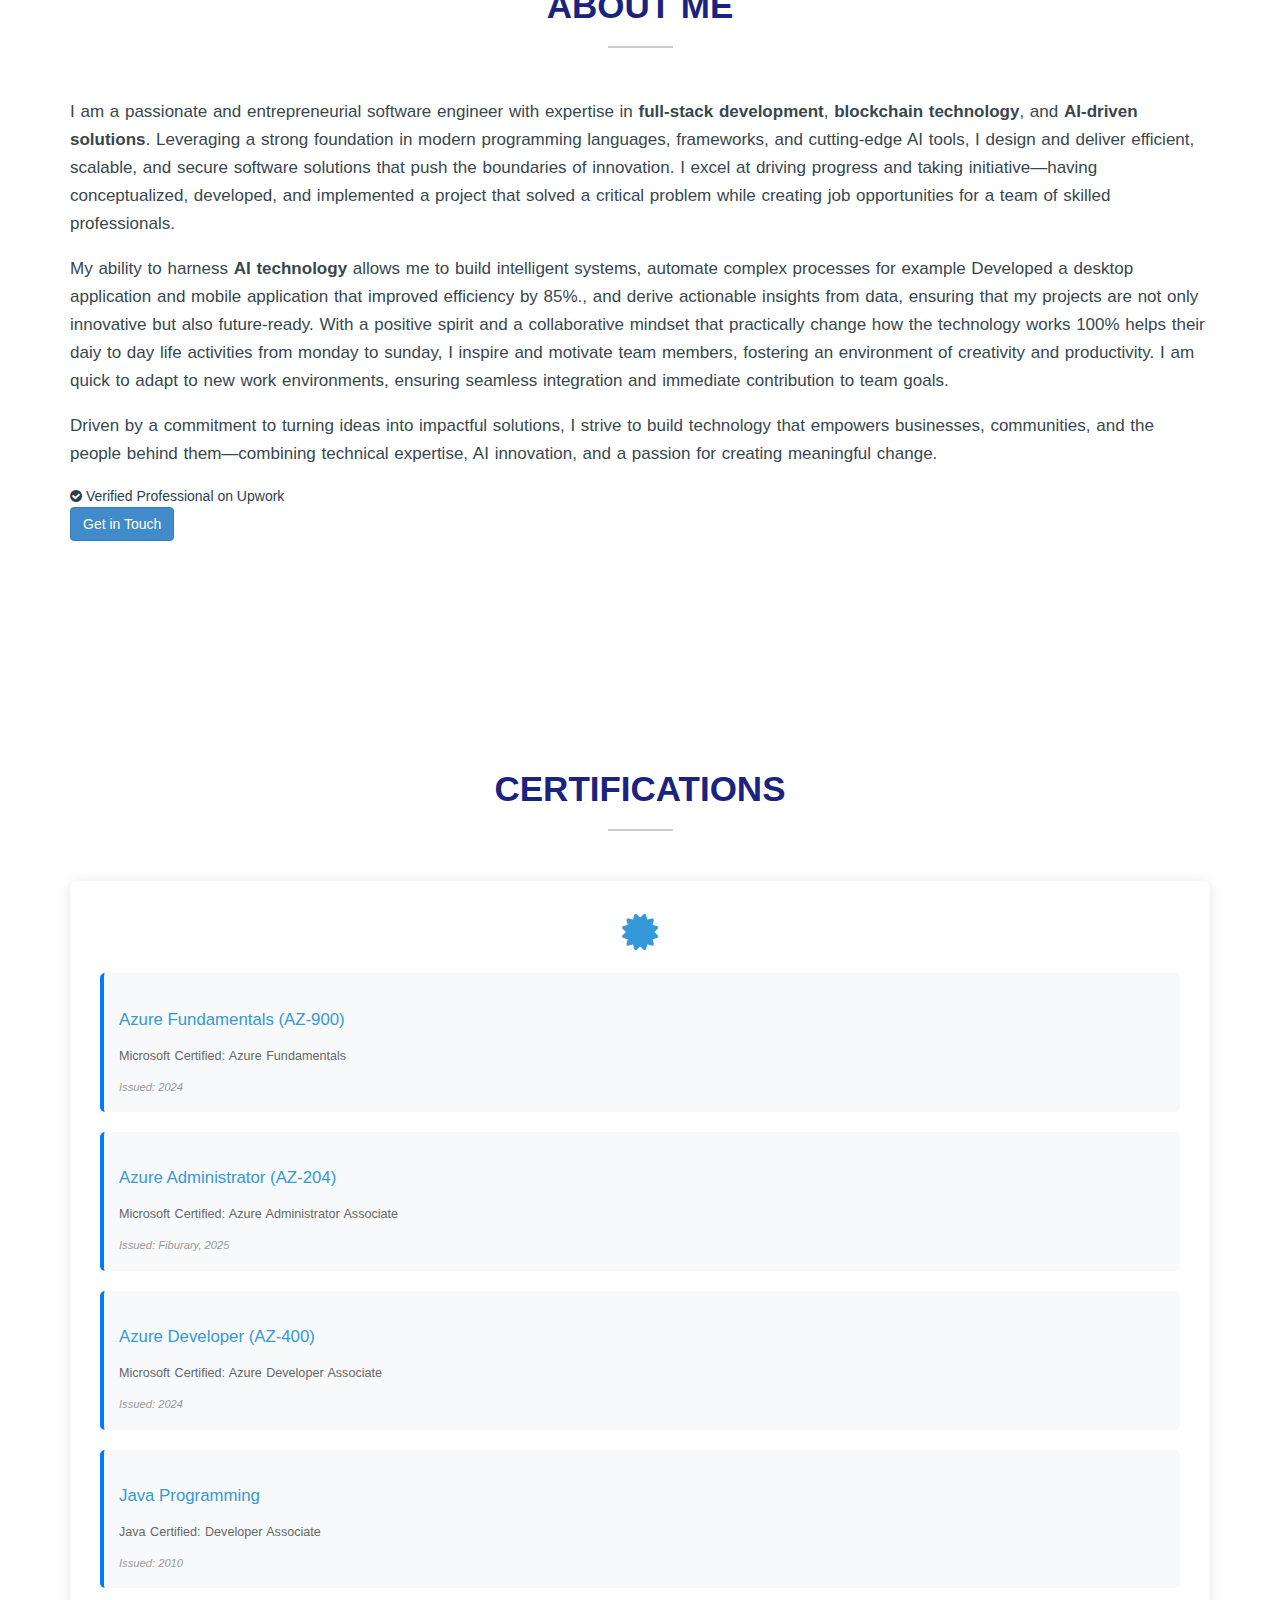
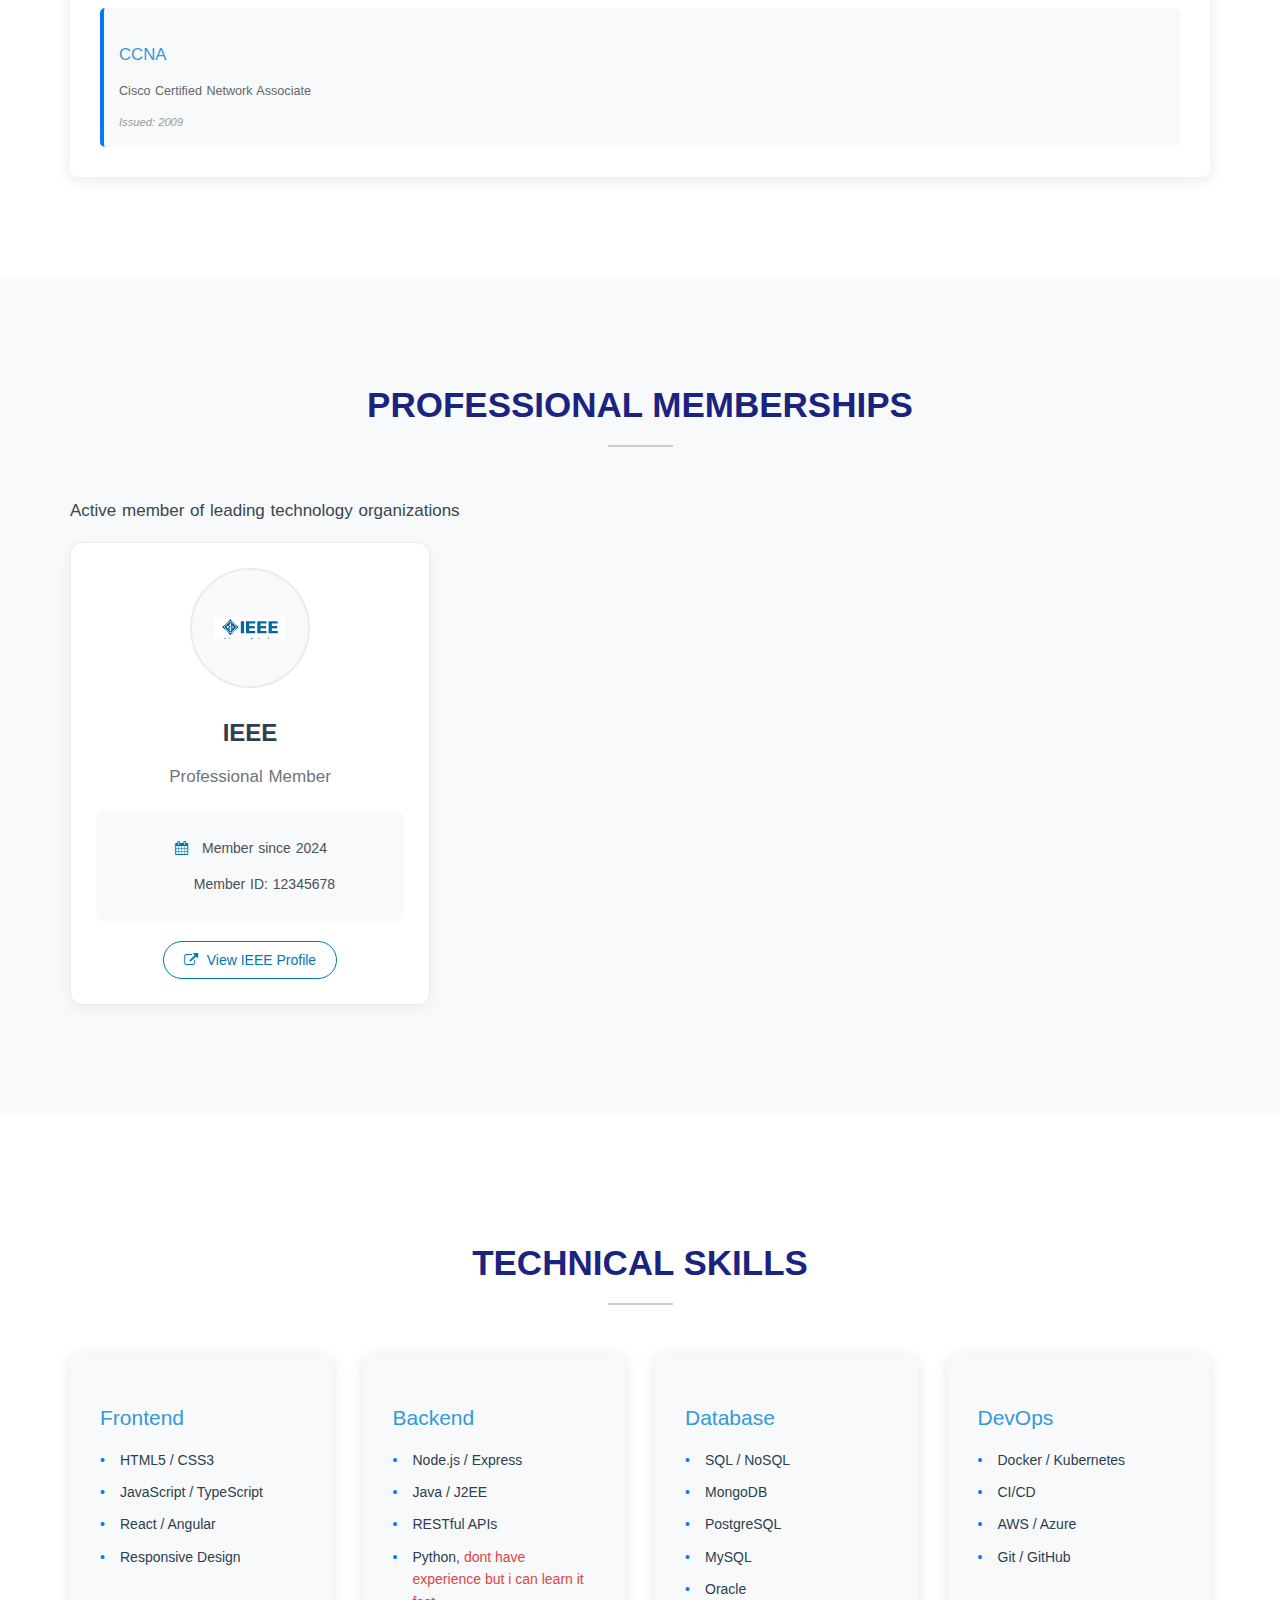
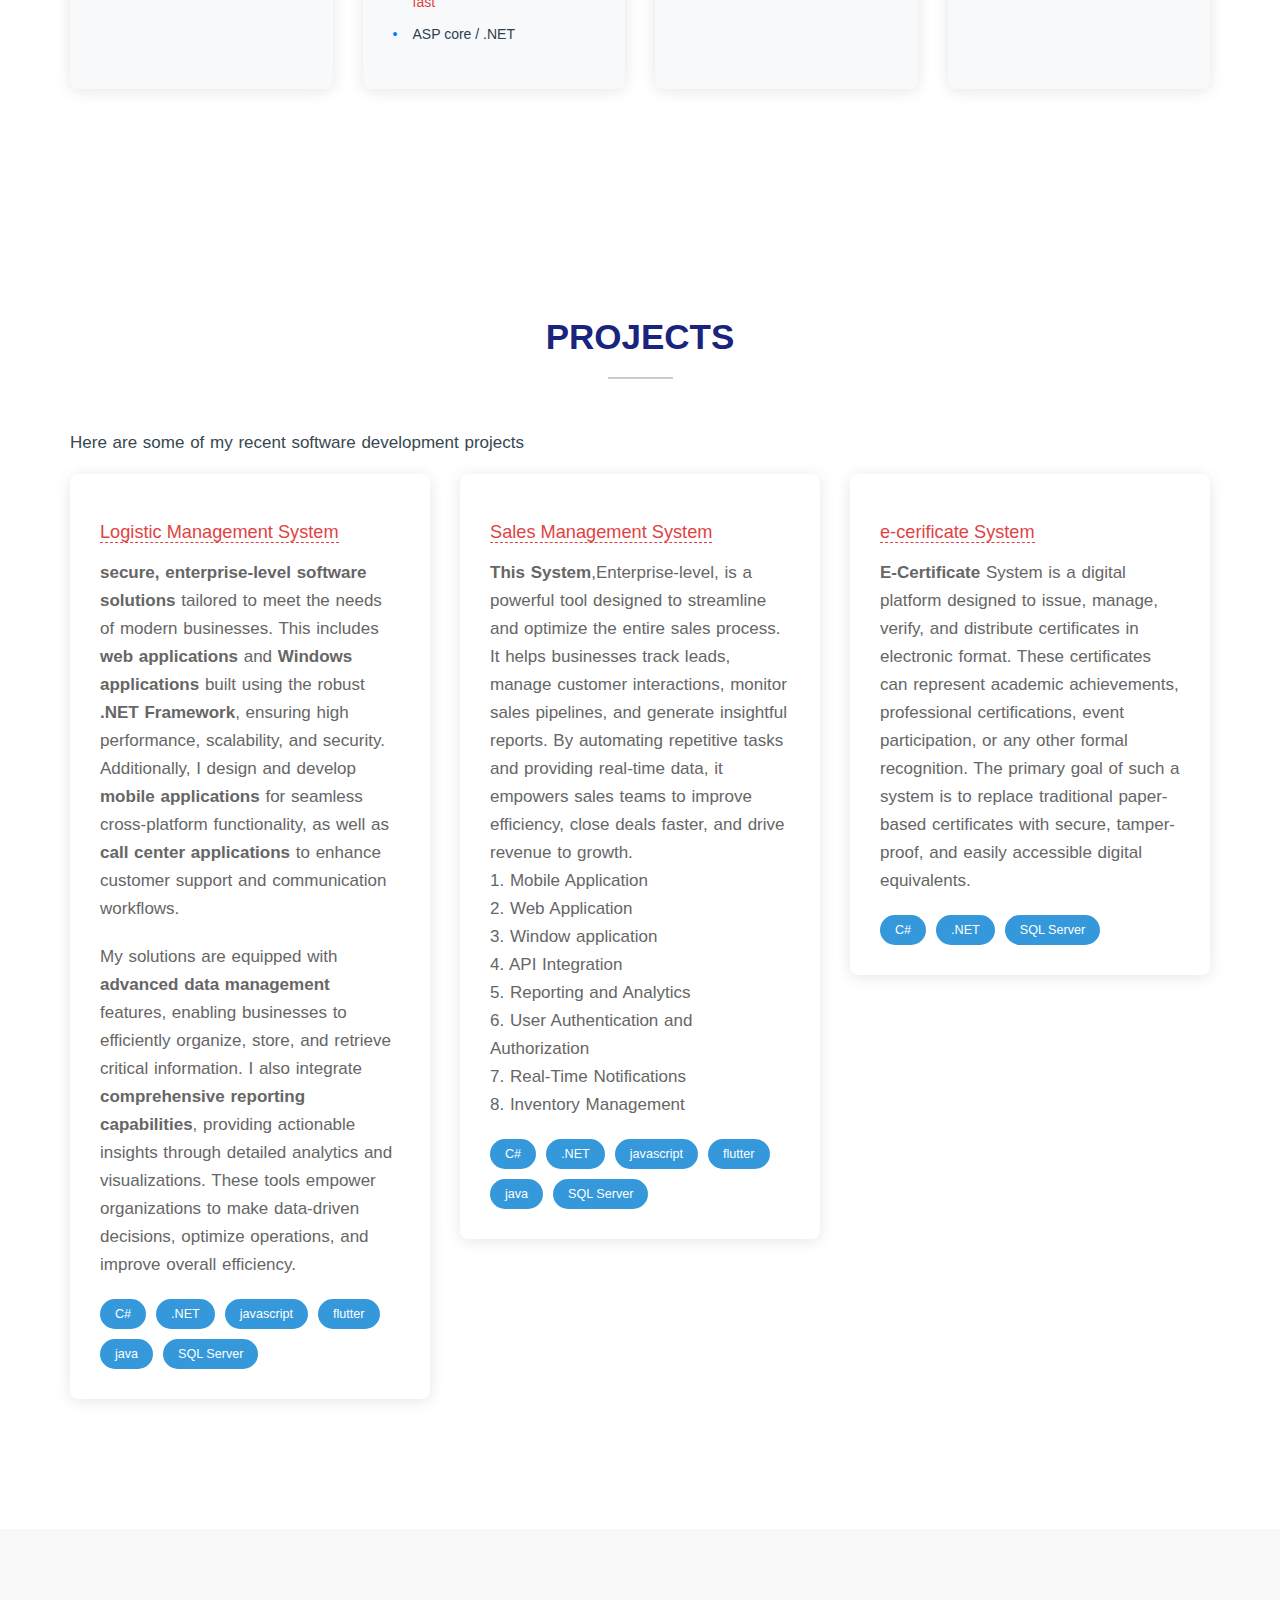
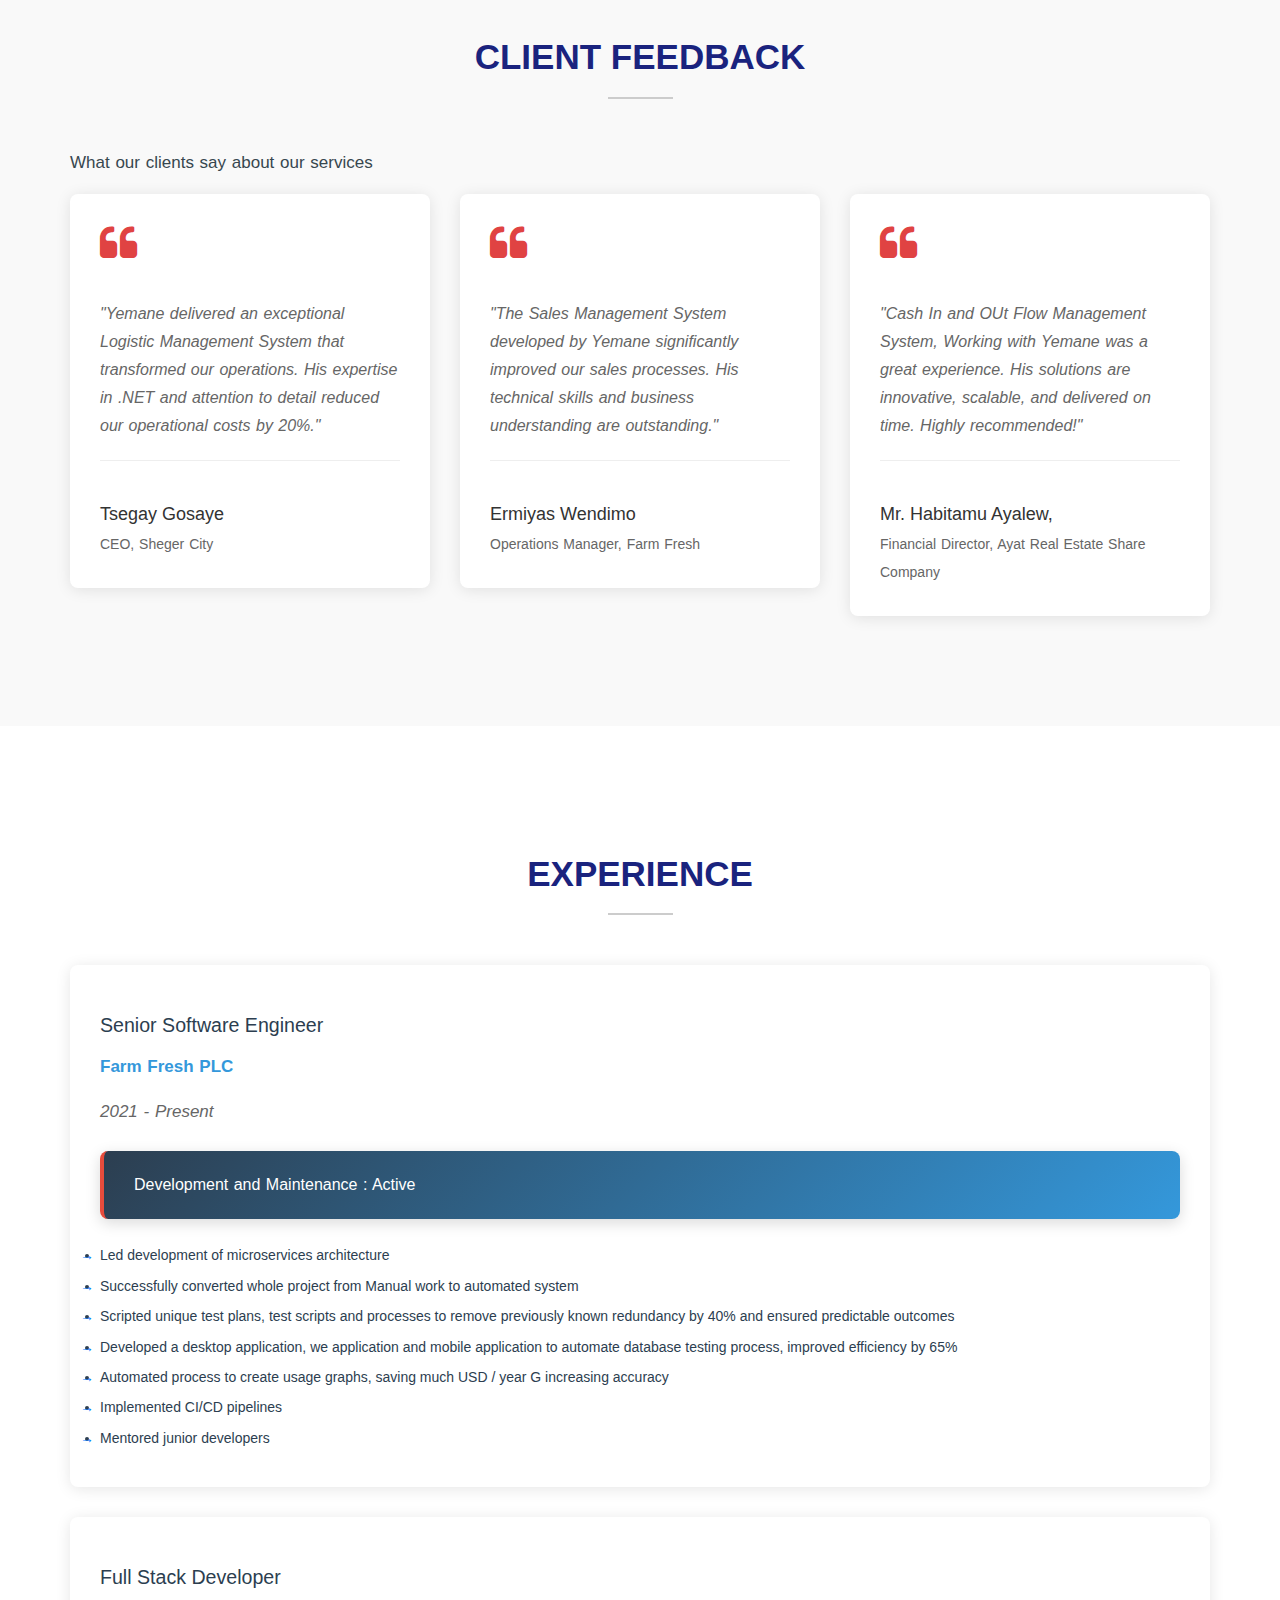
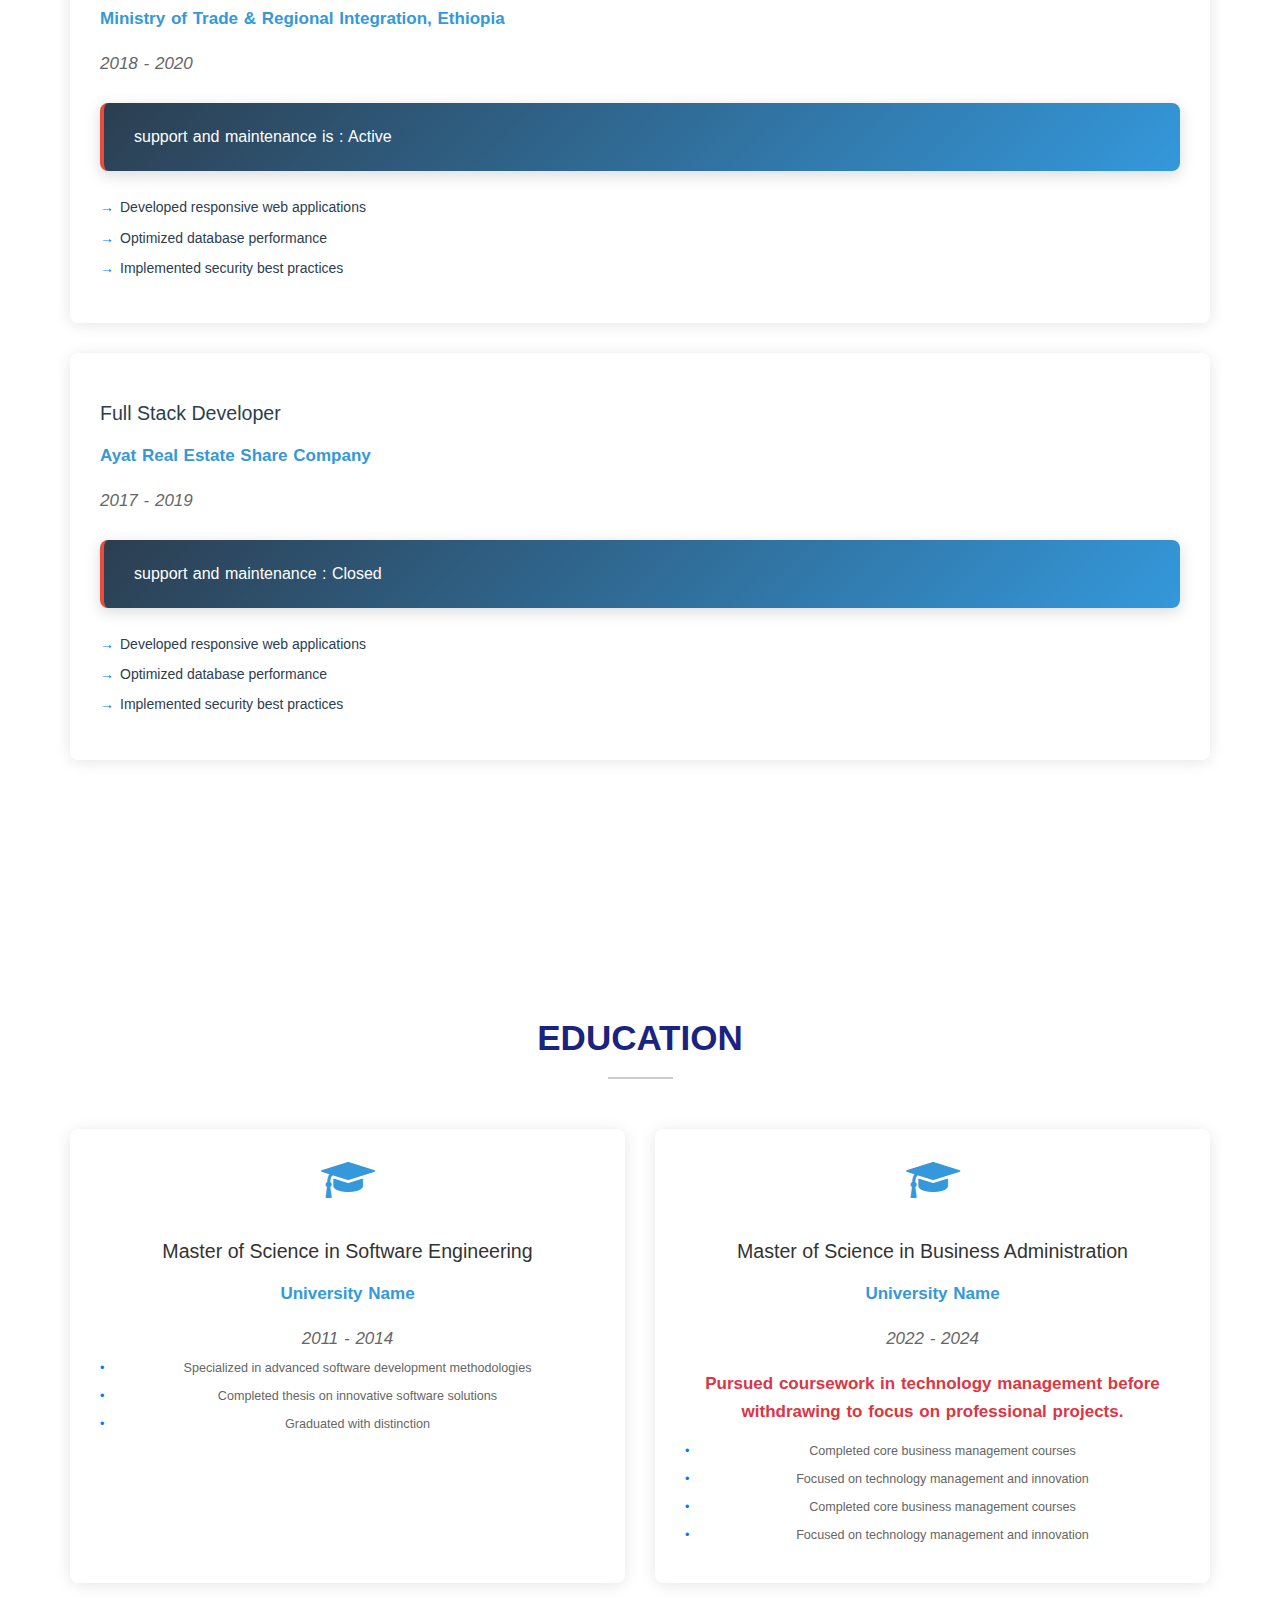
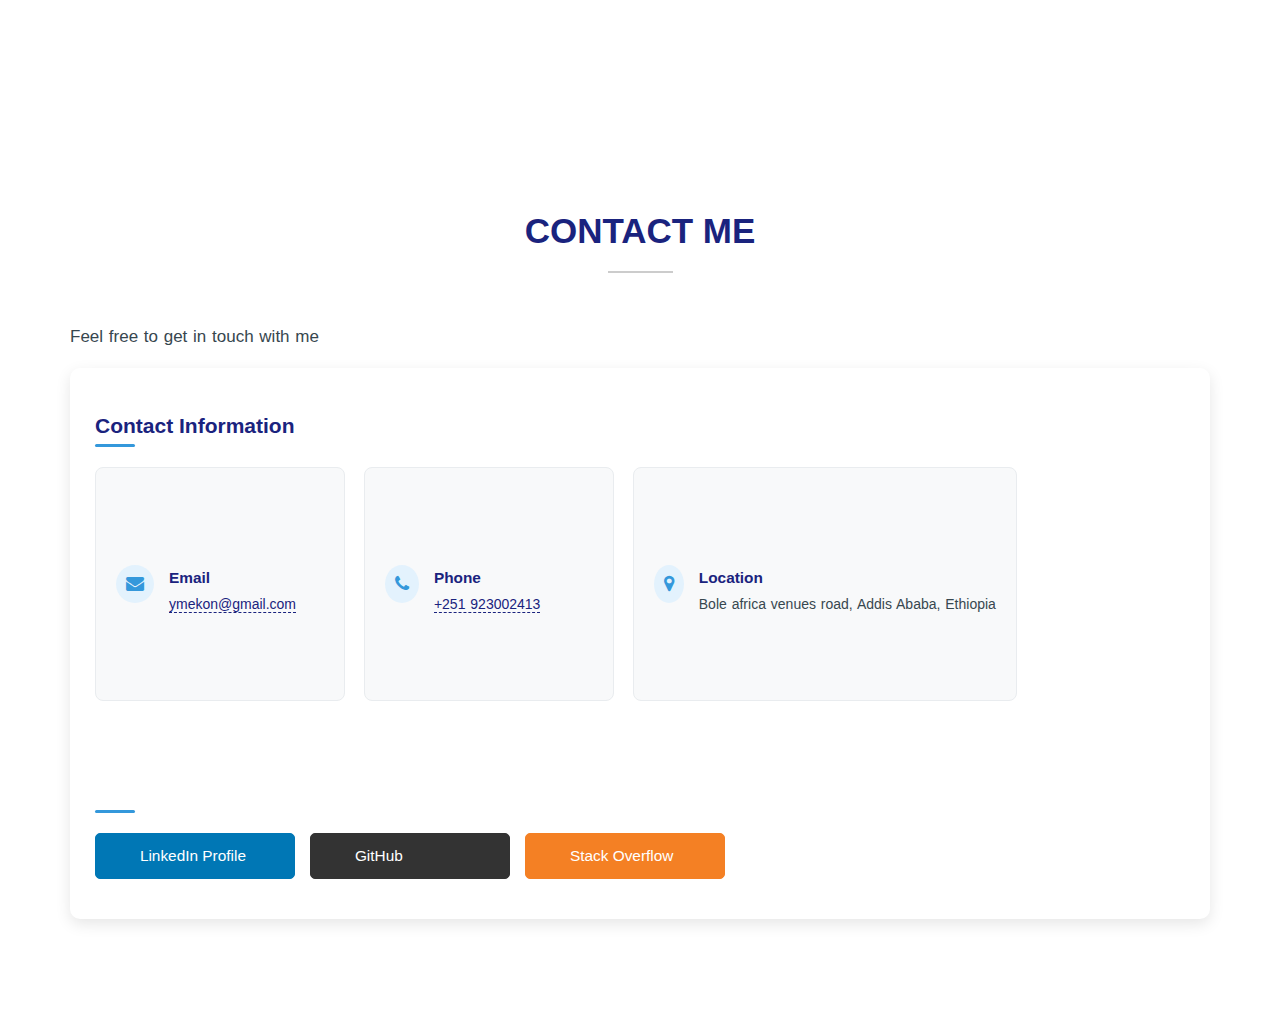
==== commit b9eea560: "Initial commit" ====
--- a/index.html
+++ b/index.html
@@ -214,14 +214,22 @@
               </div>
               <div class="row">
                 <div class="col-md-4">
-                    <div class="membership-item">
-                        <div class="membership-content">
-                            <i class="fas fa-users"></i>
-                            <h3>IEEE</h3>
-                            <p>Active member of the Institute of Electrical and Electronics Engineers, contributing to advancing technology for humanity. Accessing technical resources, participating in professional development, and networking with industry experts.</p>
-                            <span class="membership-date">Member since 2024/span>
-                        </div>
-                    </div>
+                  <div class="membership-item">
+                    <div class="membership-content">
+                      <div class="membership-logo">
+                        <img src="img/ieee-logo.png" alt="IEEE Logo">
+                      </div>
+                      <h4>IEEE</h4>
+                      <p>Professional Member</p>
+                      <div class="membership-details">
+                        <p><i class="fa fa-calendar"></i> Member since 2024</p>
+                        <p><i class="fa fa-id-card"></i> Member ID: 12345678</p>
+                      </div>
+                      <a href="https://www.ieee.org" class="btn btn-outline-primary" target="_blank">
+                        <i class="fa fa-external-link"></i> View IEEE Profile
+                      </a>
+                    </div>
+                  </div>
                 </div>
               </div>
             </div>
--- a/css/style.css
+++ b/css/style.css
@@ -460,7 +460,7 @@
 }
 /* ==========================================================================Hero========================================================================== */
 #home {
-    background: linear-gradient(rgba(0,0,0,0.7), rgba(0,0,0,0.7)), url('../img/header-bg.jpg');
+    background: linear-gradient(rgba(0,0,0,0.7), rgba(0,0,0,0.7)), url('../img/header-bg2.jpg');
     background-size: cover;
     background-position: center;
     height: 100vh;
@@ -1950,46 +1950,90 @@
 }
 
 .membership-item {
-    background: #fff;
-    padding: 30px;
+    background: #ffffff;
+    border-radius: 12px;
+    padding: 25px;
     margin-bottom: 30px;
-    border-radius: 10px;
-    box-shadow: 0 3px 15px rgba(0,0,0,0.1);
+    box-shadow: 0 4px 15px rgba(0, 0, 0, 0.05);
     transition: all 0.3s ease;
-    text-align: center;
+    border: 1px solid #e9ecef;
 }
 
 .membership-item:hover {
     transform: translateY(-5px);
-    box-shadow: 0 5px 20px rgba(0,0,0,0.15);
-}
-
-.membership-content i {
-    font-size: 40px;
-    color: #E04343;
-    margin-bottom: 20px;
-}
-
-.membership-content h3 {
-    color: #333;
+    box-shadow: 0 8px 25px rgba(0, 0, 0, 0.1);
+}
+
+.membership-content {
+    text-align: center;
+}
+
+.membership-logo {
+    width: 120px;
+    height: 120px;
+    margin: 0 auto 20px;
+    padding: 15px;
+    background: #f8f9fa;
+    border-radius: 50%;
+    display: flex;
+    align-items: center;
+    justify-content: center;
+    border: 2px solid #e9ecef;
+}
+
+.membership-logo img {
+    max-width: 100%;
+    height: auto;
+    object-fit: contain;
+}
+
+.membership-content h4 {
+    color: #2c3e50;
     font-size: 24px;
     margin-bottom: 10px;
+    font-weight: 600;
 }
 
 .membership-content p {
-    color: #666;
-    font-size: 16px;
-    line-height: 1.6;
+    color: #6c757d;
     margin-bottom: 15px;
 }
 
-.membership-date {
-    display: inline-block;
-    background: #f0f0f0;
-    padding: 5px 15px;
+.membership-details {
+    margin: 20px 0;
+    padding: 15px;
+    background: #f8f9fa;
+    border-radius: 8px;
+}
+
+.membership-details p {
+    margin: 8px 0;
+    color: #495057;
+    font-size: 14px;
+}
+
+.membership-details i {
+    color: #0077b5;
+    margin-right: 8px;
+    width: 16px;
+}
+
+.btn-outline-primary {
+    color: #0077b5;
+    border-color: #0077b5;
+    padding: 8px 20px;
     border-radius: 20px;
-    color: #666;
-    font-size: 14px;
+    transition: all 0.3s ease;
+}
+
+.btn-outline-primary:hover {
+    background: #0077b5;
+    color: white;
+    transform: translateY(-2px);
+}
+
+.btn-outline-primary i {
+    margin-right: 5px;
 }
 
 @media (max-width: 768px) {
@@ -1997,12 +2041,13 @@
         padding: 20px;
     }
     
-    .membership-content h3 {
-        font-size: 20px;
+    .membership-logo {
+        width: 100px;
+        height: 100px;
     }
     
-    .membership-content p {
-        font-size: 14px;
+    .membership-content h4 {
+        font-size: 20px;
     }
 }
 
